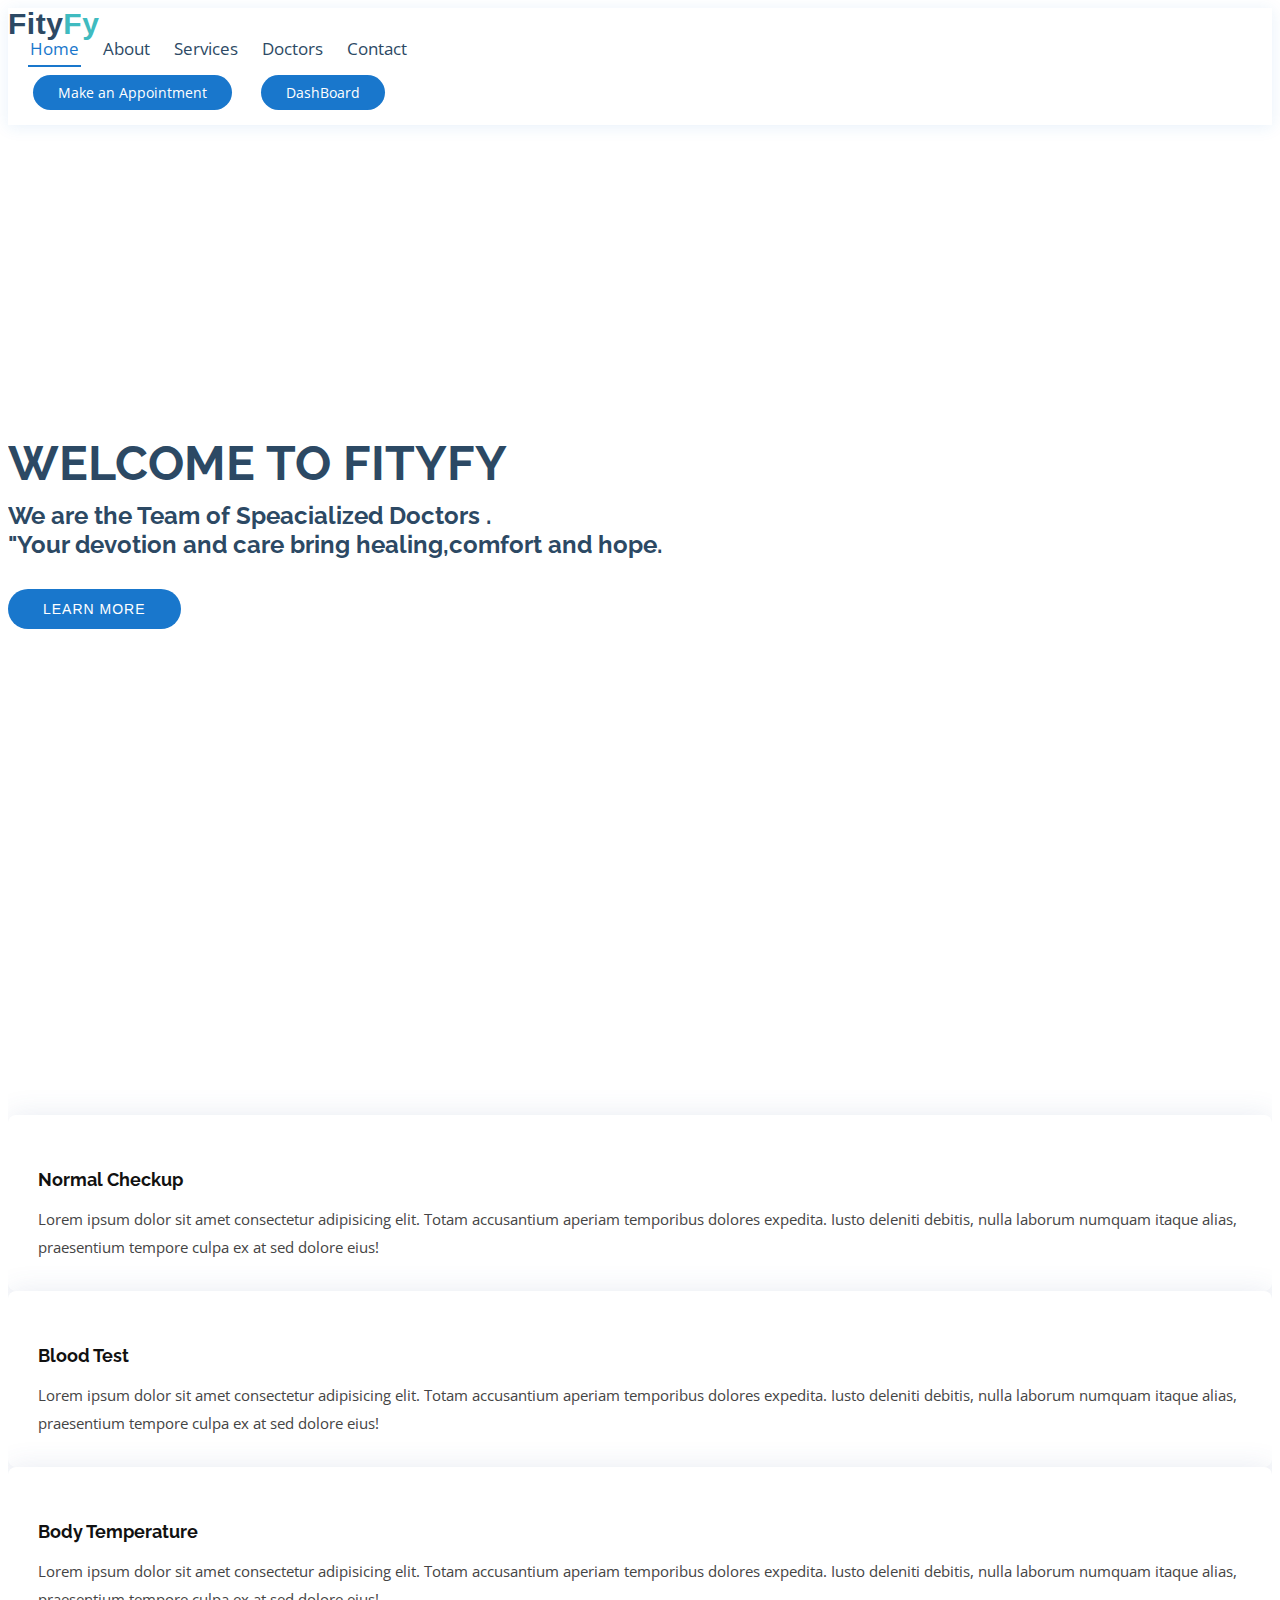
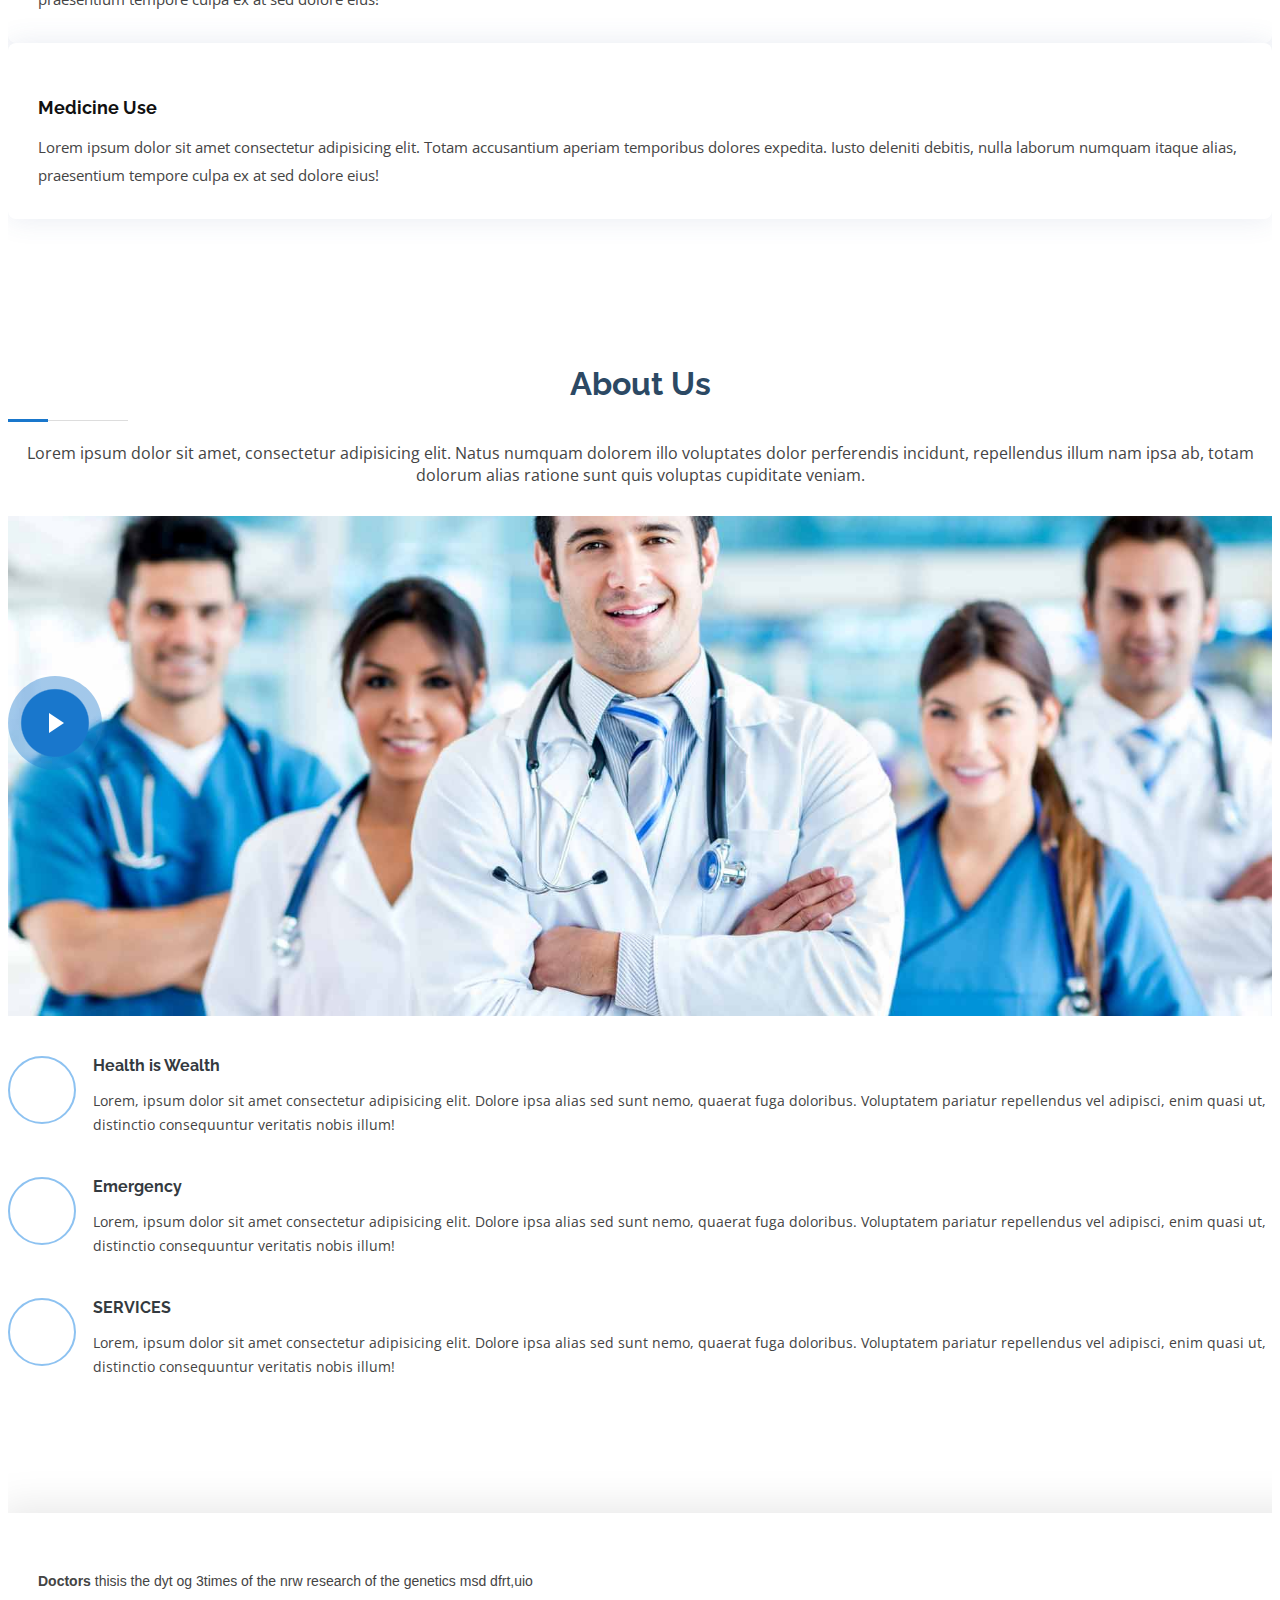
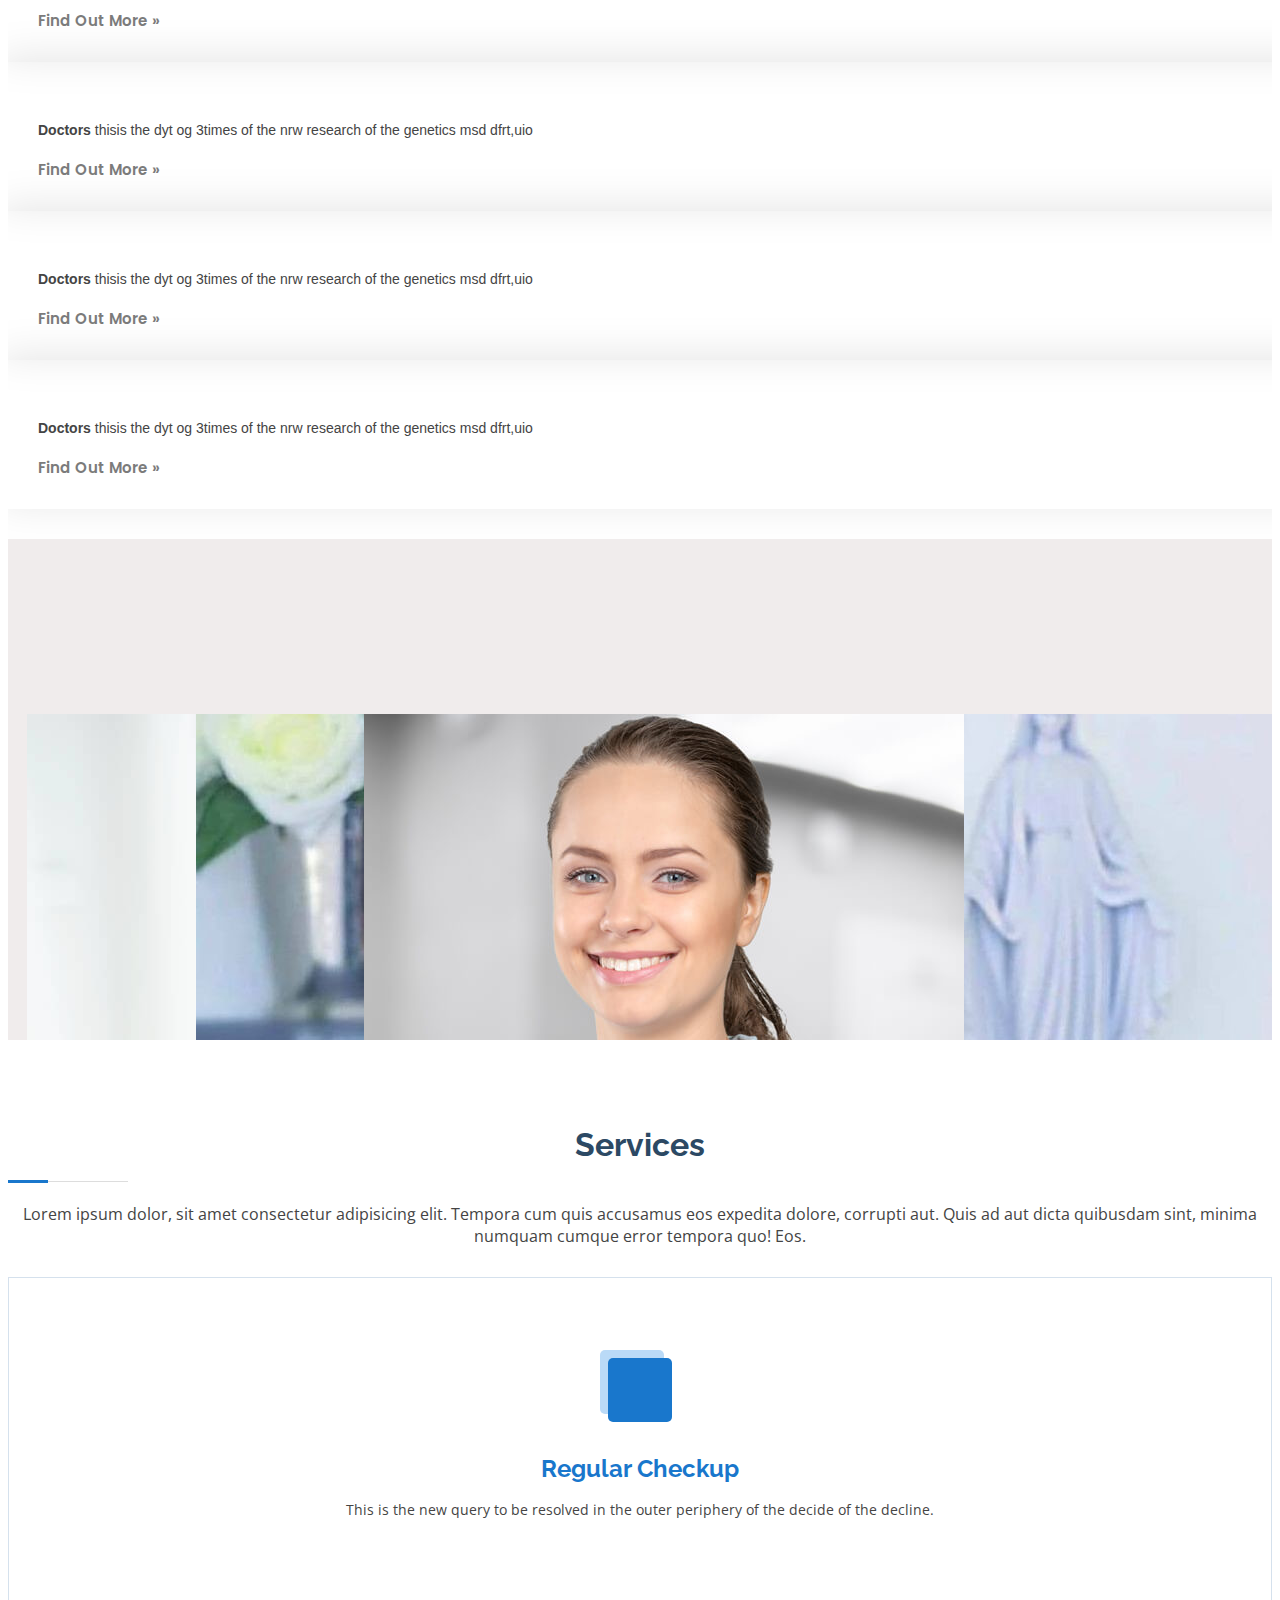
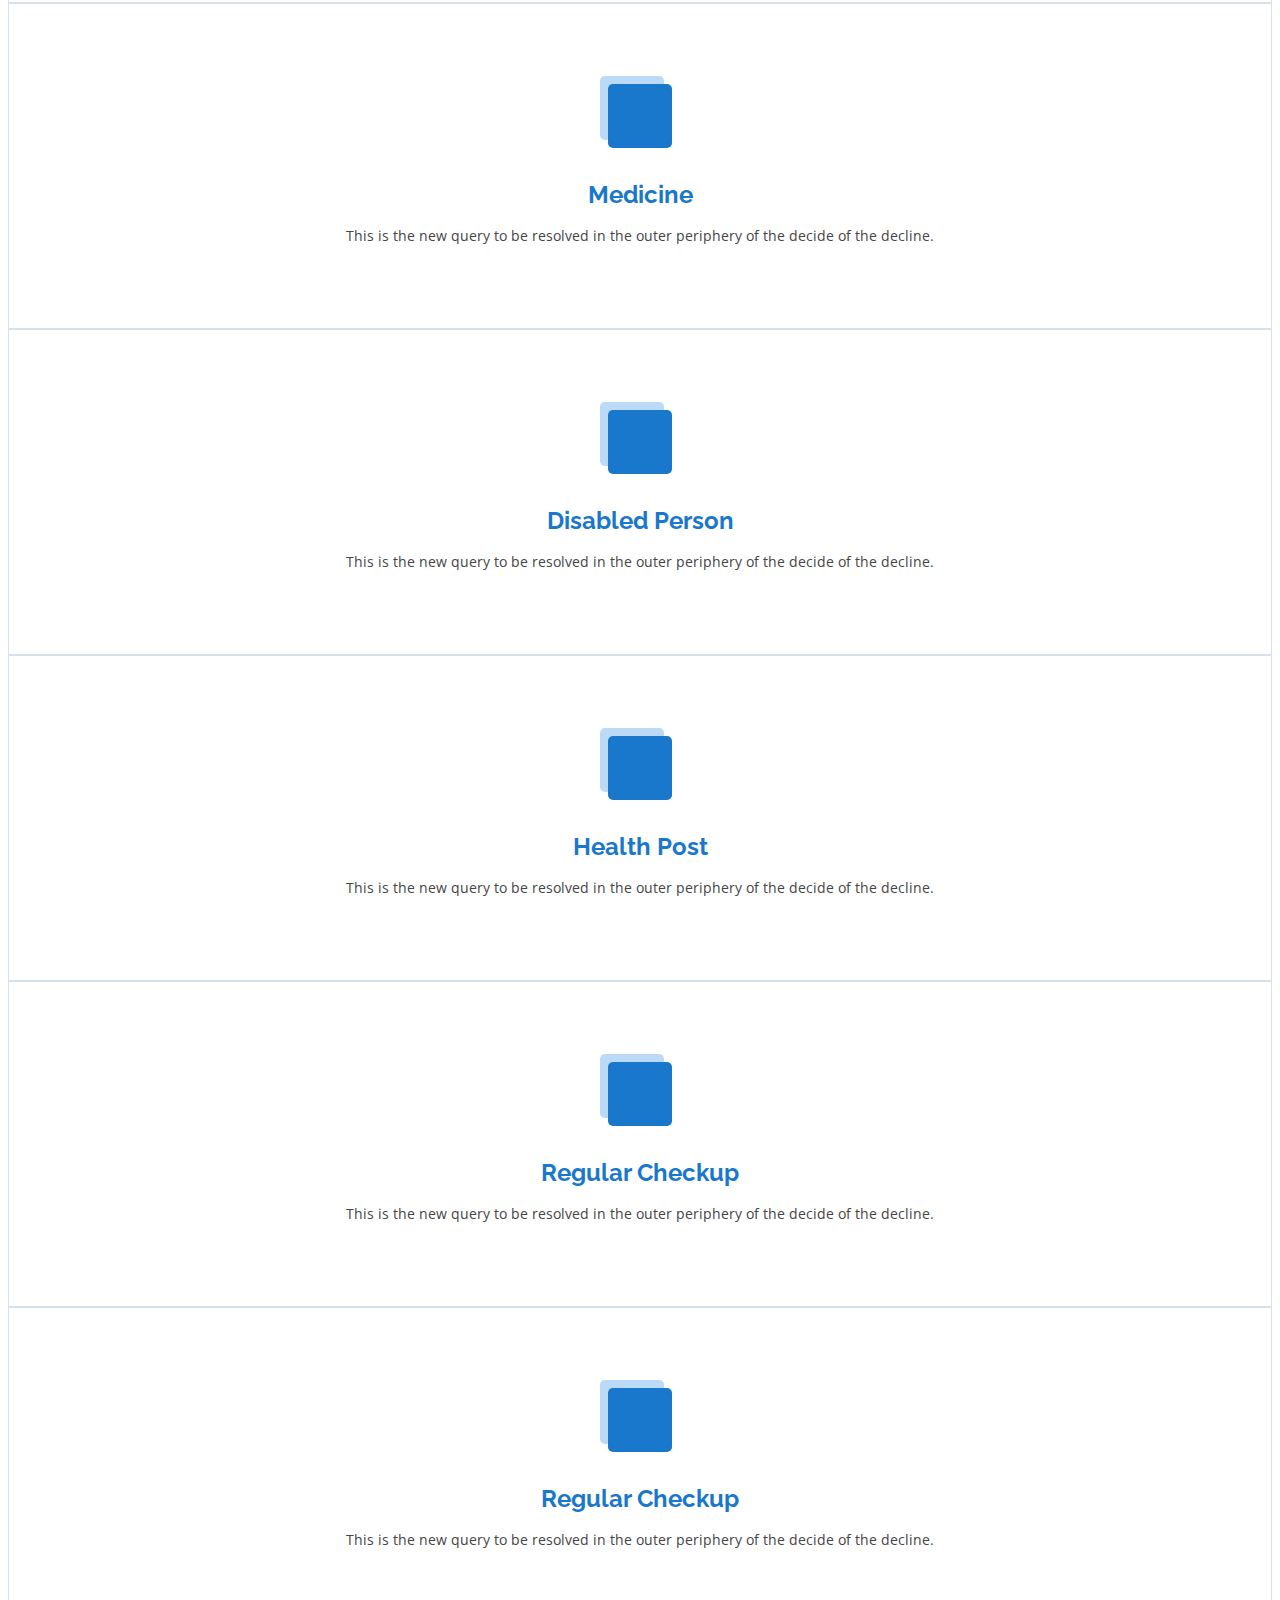
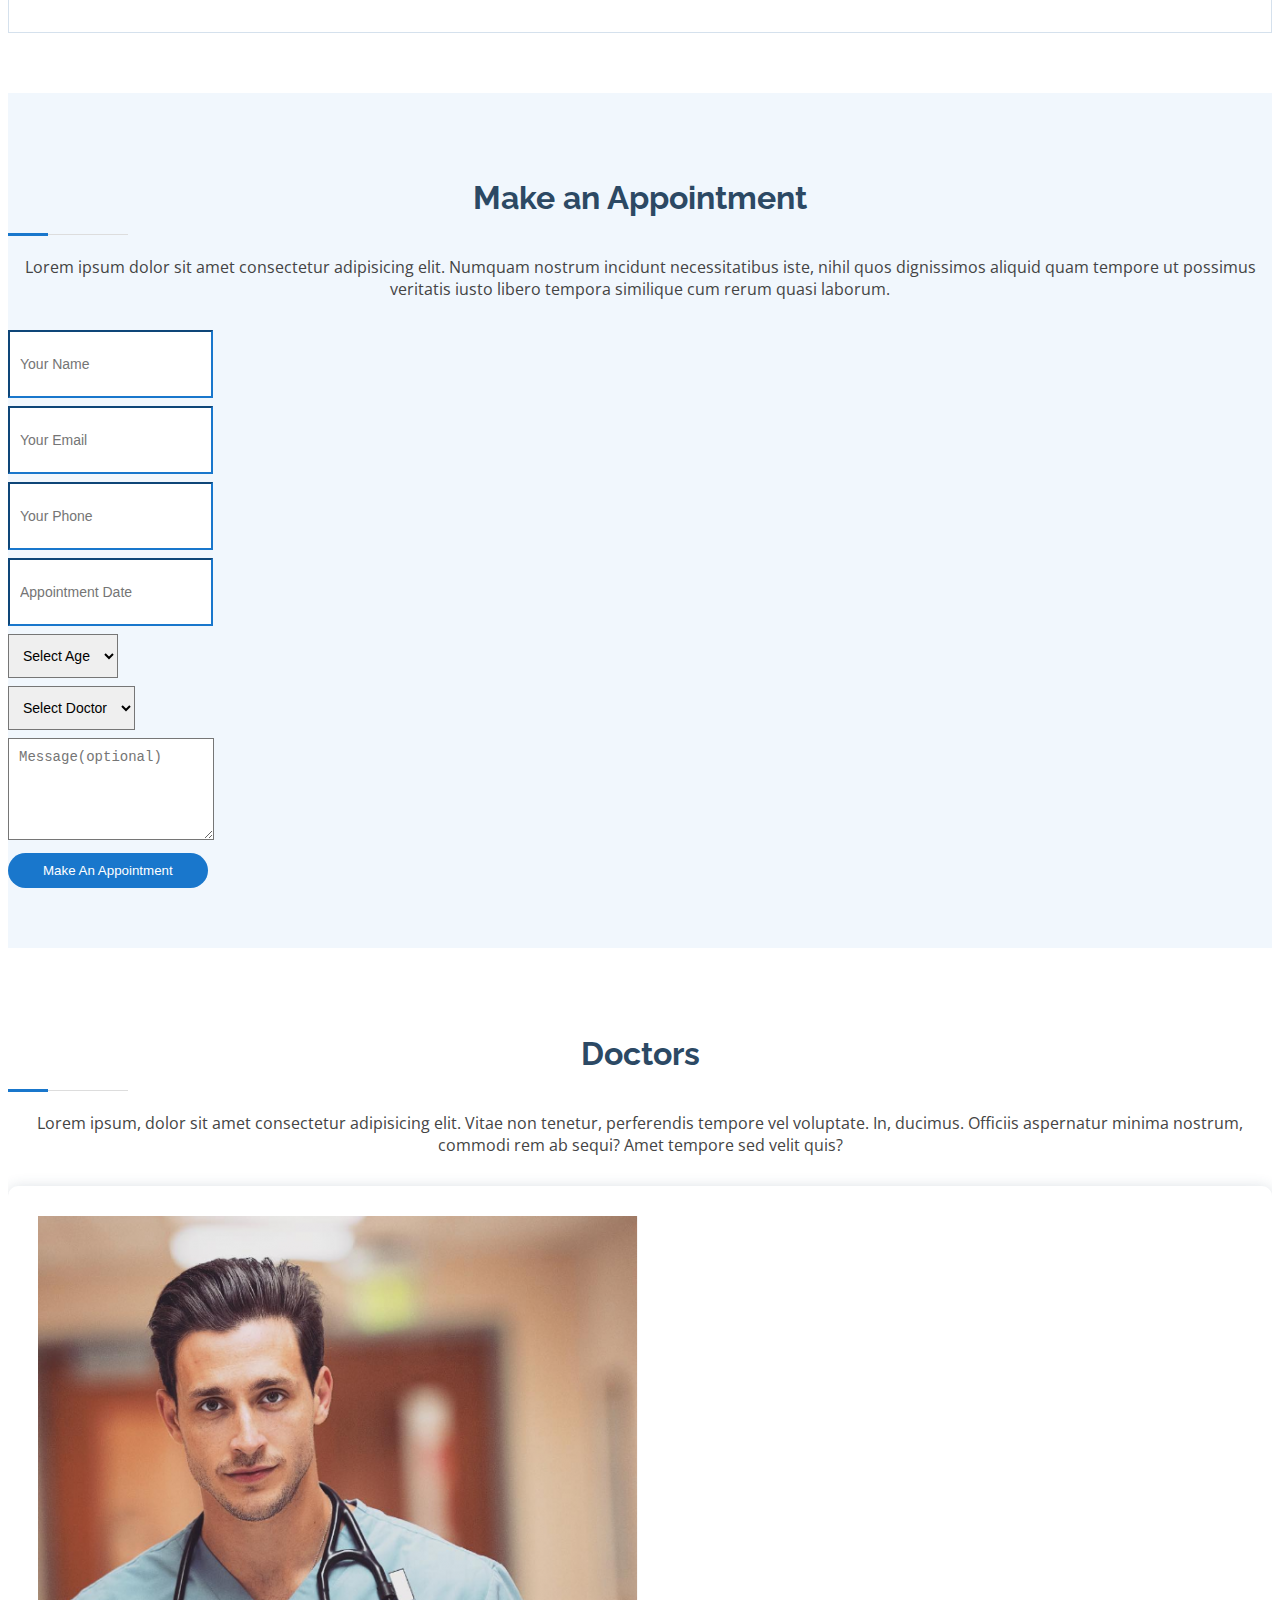
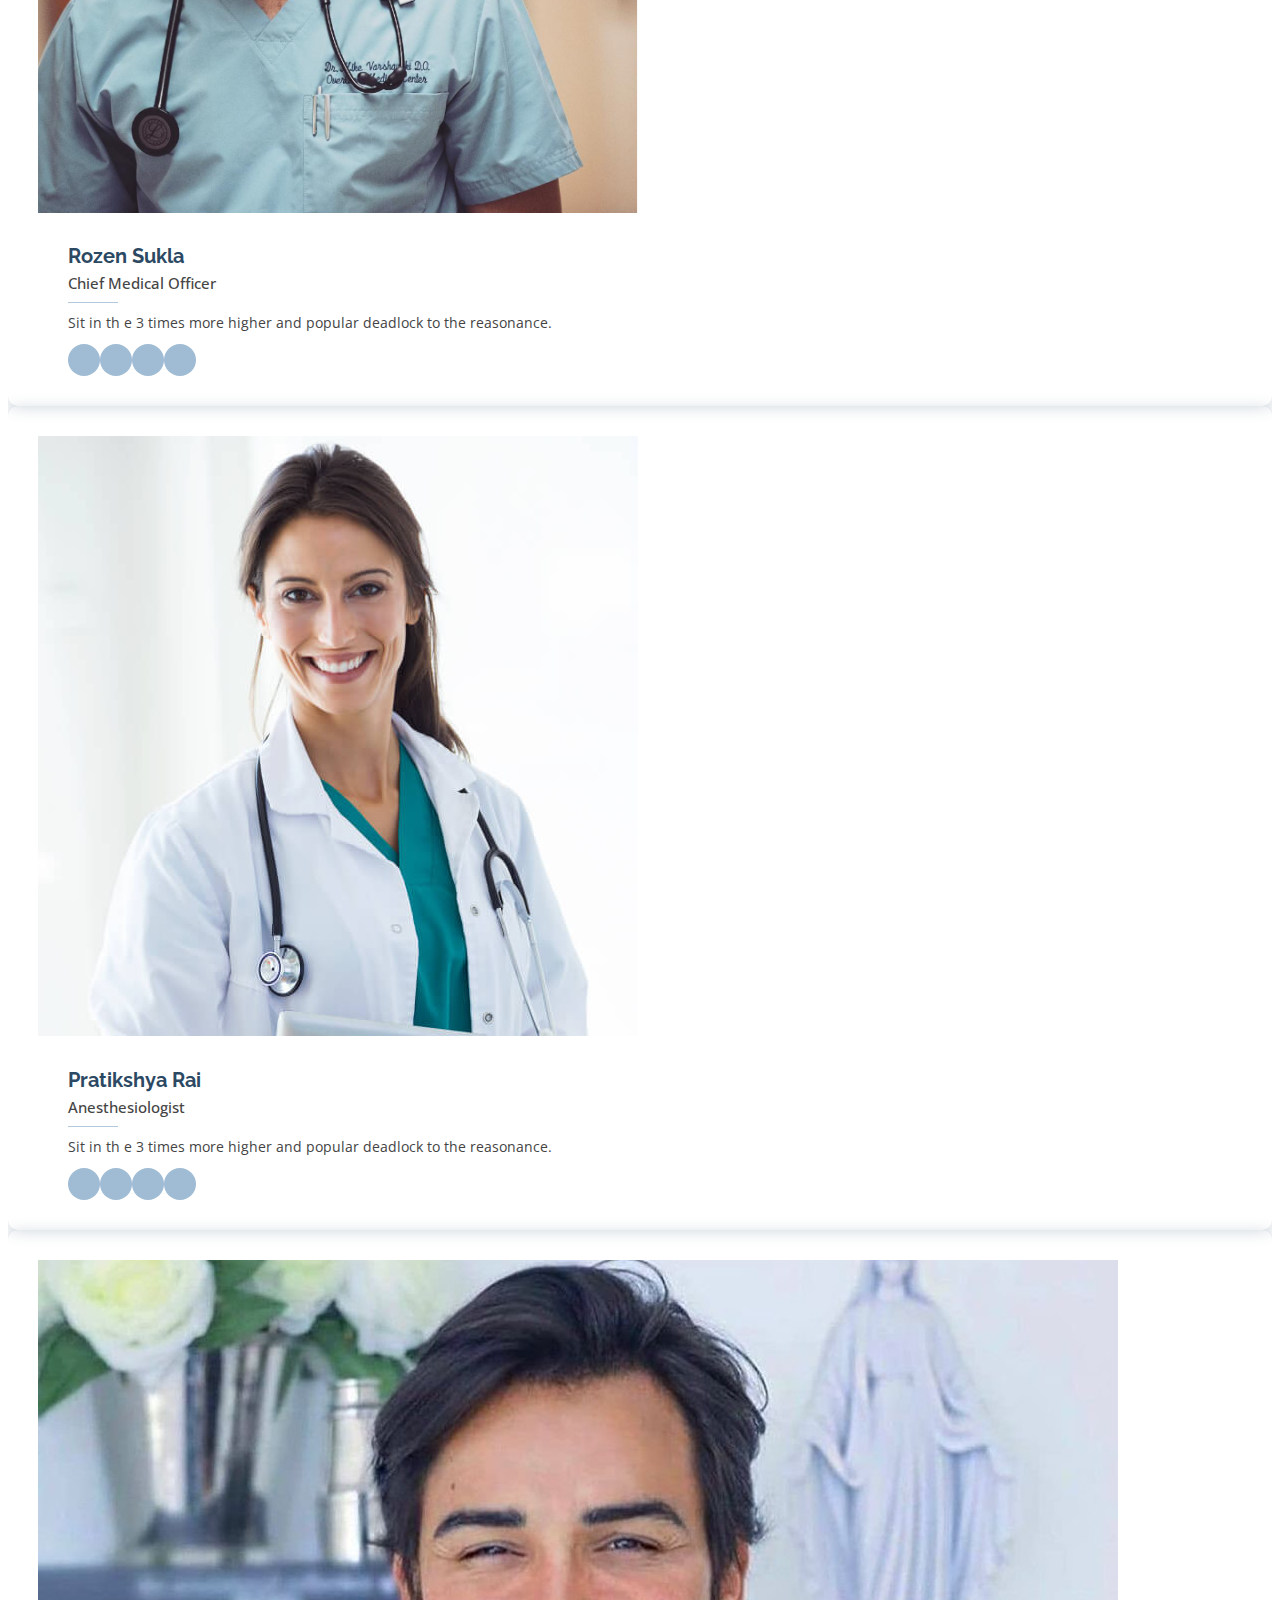
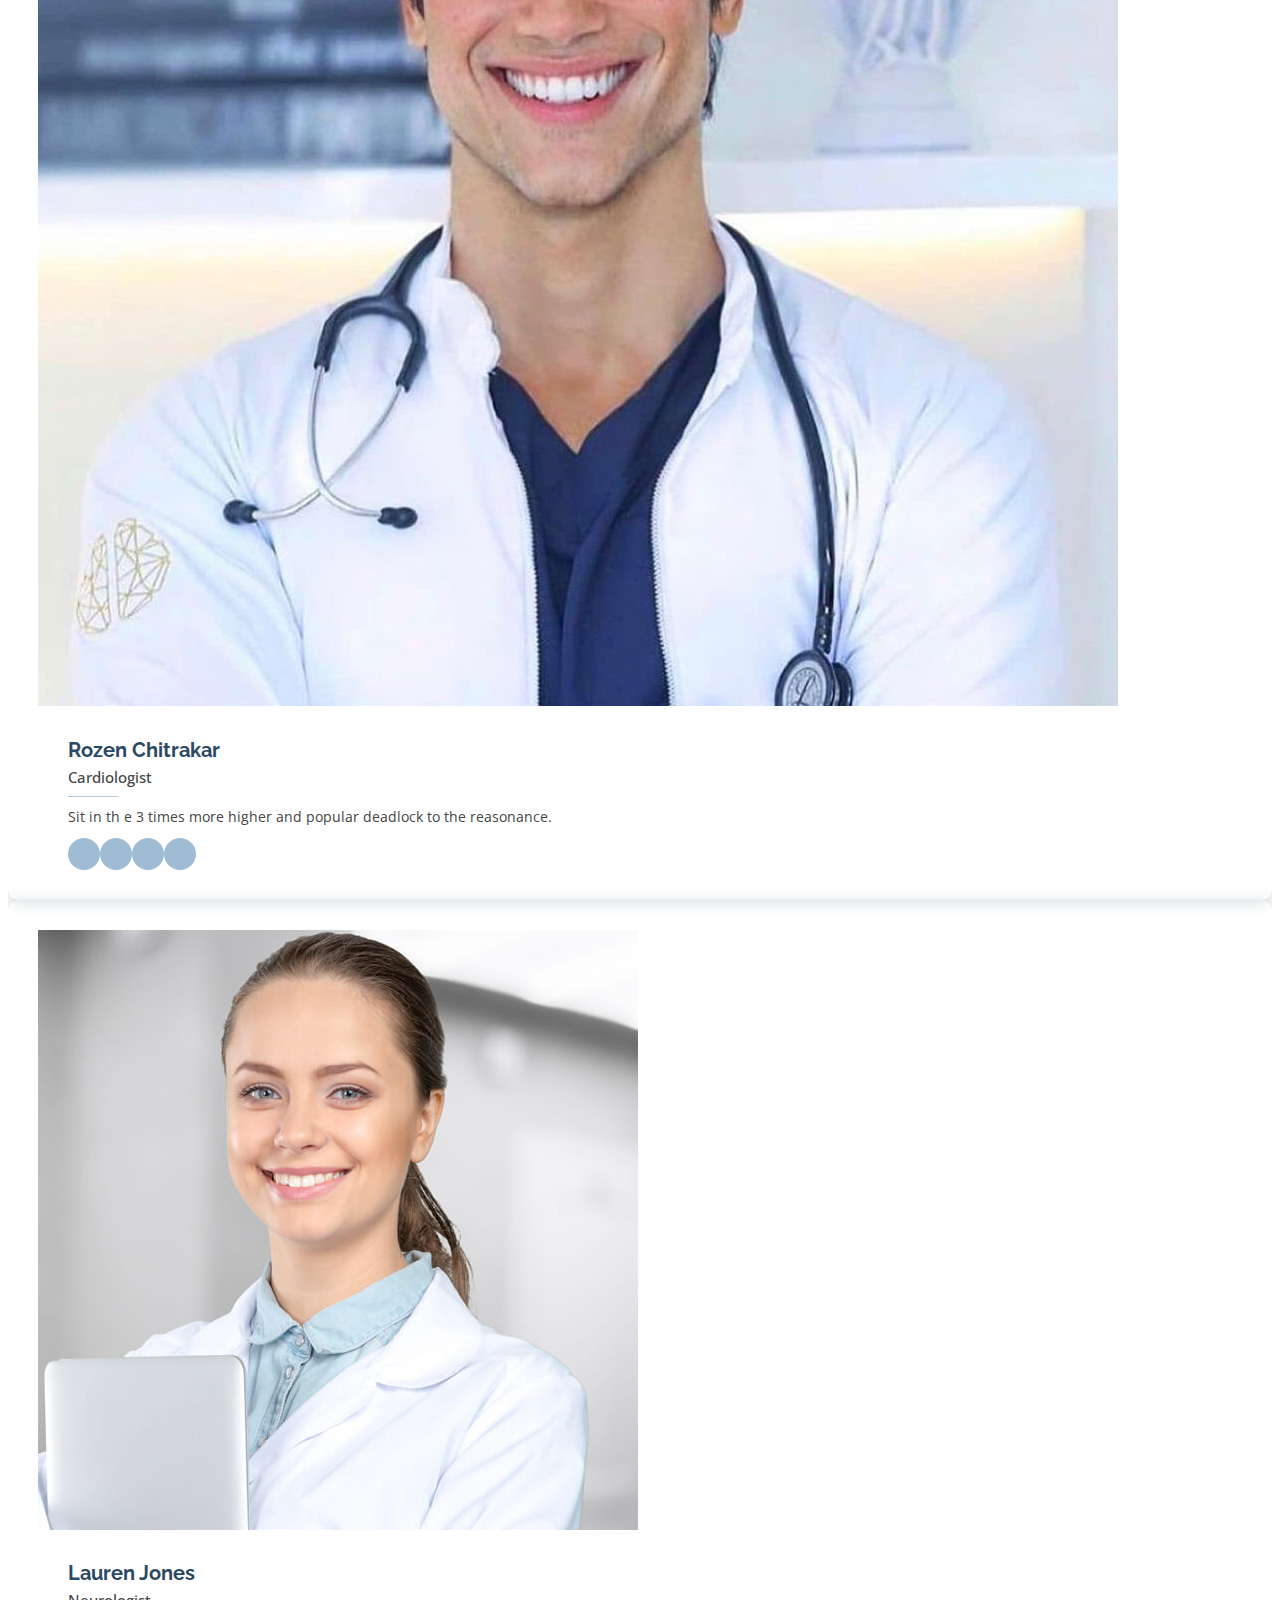
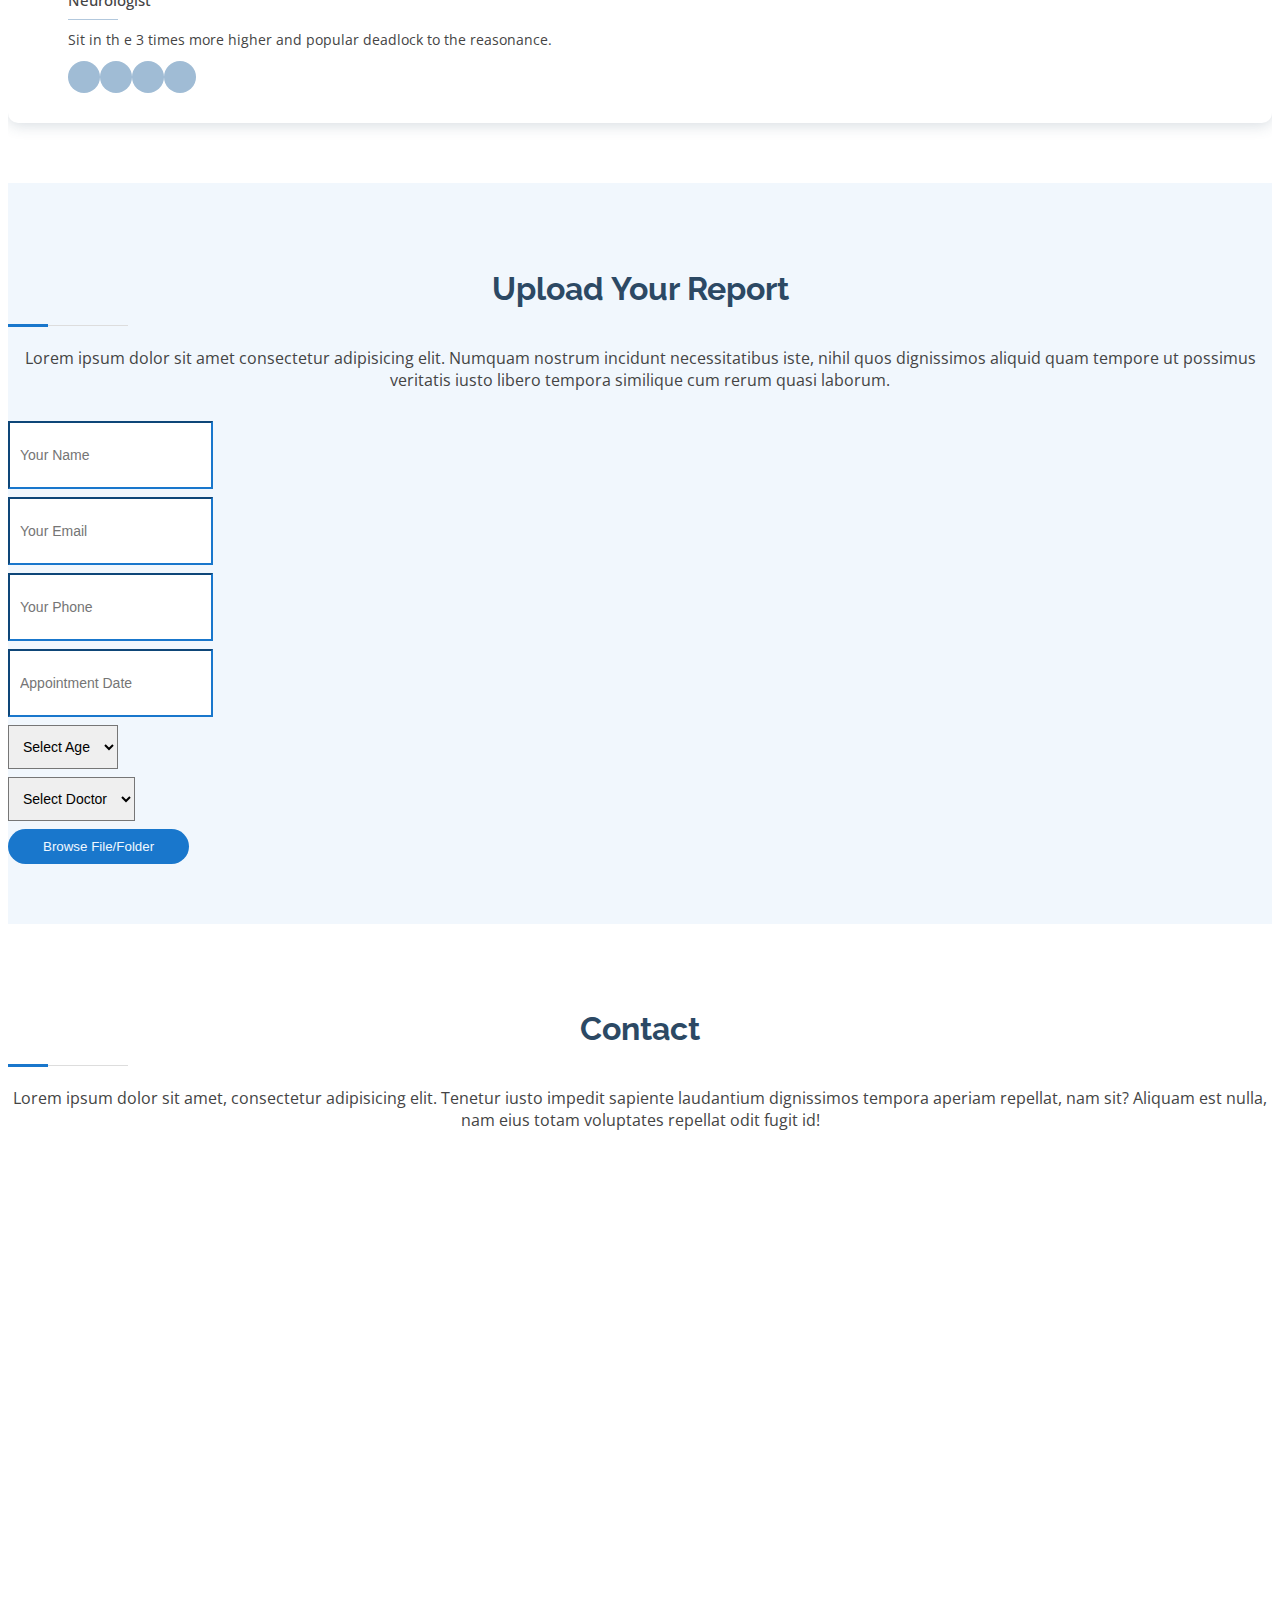
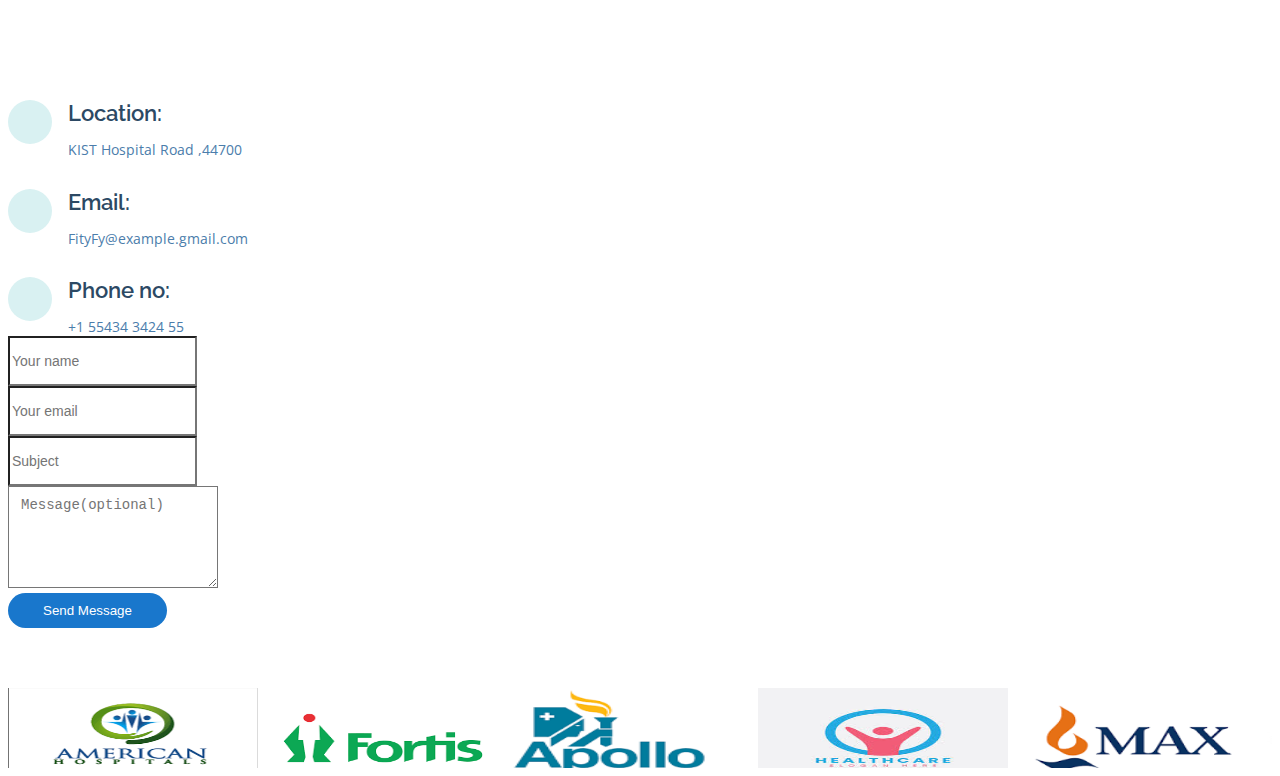
==== index.html @ c15790c5 "first commit" ====
<!DOCTYPE html>
<html lang="en">

<head>
    <meta charset="utf-8" />
    <meta content="width=device-width, initial-scale=1.0" name="viewport" />

    <title>FityFy- A Journey towards Fitness</title>

    <link href="https://cdn.jsdelivr.net/npm/bootstrap@5.3.0-alpha1/dist/css/bootstrap.min.css" rel="stylesheet" integrity="sha384-GLhlTQ8iRABdZLl6O3oVMWSktQOp6b7In1Zl3/Jr59b6EGGoI1aFkw7cmDA6j6gD" crossorigin="anonymous">

    <link href="https://cdn.jsdelivr.net/npm/bootstrap@5.2.3/dist/css/bootstrap.min.css" rel="stylesheet"
        integrity="sha384-rbsA2VBKQhggwzxH7pPCaAqO46MgnOM80zW1RWuH61DGLwZJEdK2Kadq2F9CUG65" crossorigin="anonymous" />

    <!-- Google Fonts -->
    <link
        href="https://fonts.googleapis.com/css?family=Open+Sans:300,300i,400,400i,600,600i,700,700i|Raleway:300,300i,400,400i,500,500i,600,600i,700,700i|Poppins:300,300i,400,400i,500,500i,600,600i,700,700i"
        rel="stylesheet" />

    <!-- Vendor CSS Files -->
    <link rel="stylesheet" href="https://cdnjs.cloudflare.com/ajax/libs/font-awesome/6.3.0/css/all.min.css"
        integrity="sha512-SzlrxWUlpfuzQ+pcUCosxcglQRNAq/DZjVsC0lE40xsADsfeQoEypE+enwcOiGjk/bSuGGKHEyjSoQ1zVisanQ=="
        crossorigin="anonymous" referrerpolicy="no-referrer" />

    <link href="vendor/animate.css/animate.min.css" rel="stylesheet" />
    <link href="vendor/bootstrap/css/bootstrap.min.css" rel="stylesheet" />
    <link href="vendor/bootstrap-icons/bootstrap-icons.css" rel="stylesheet" />
    <link href="vendor/boxicons/css/boxicons.min.css" rel="stylesheet" />
    <link href="vendor/fontawesome-free/css/all.min.css" rel="stylesheet" />
    <link href="vendor/glightbox/css/glightbox.min.css" rel="stylesheet" />
    <link href="vendor/remixicon/remixicon.css" rel="stylesheet" />
    <link href="vendor/swiper/swiper-bundle.min.css" rel="stylesheet" />

    <!-- Template Main CSS File -->
    <link href="css/style.css" rel="stylesheet" />
</head>

<body>
 

    <!-- header part -->

    <header id="header" class="fixed-top">
        <div class="container d-flex align-items-center">
            <h1 class="logo me-auto"><a href="index.html"> <Fity class="icon"><i class="fas fa-heartbeat"></i>Fity<span>Fy</span></a></h1>

            <nav id="navbar" class="navbar order-last order-lg-0">
                <ul>  
                    <li><a href="#home" class="nav-link scrollto active">Home</a></li>
                    <li><a href="#about" class="nav-link scrollto">About</a></li>
                    <li><a href="#services" class="nav-link scrollto">Services</a></li>
                    <li><a href="#doctor" class="nav-link scrollto">Doctors</a></li>
                    <li><a href="#contact" class="nav-link scrollto">Contact</a></li>
                </ul>

                <!-- <i class="bi bi-list mobile-nav-toggle"></i> -->
                <!-- <i class="fa-solid fa-bars"></i> -->
            </nav>

            <a href="#appointment" class="appointment-btn scrollto"><span class="d-none d-md-inline"> Make an </span>
                Appointment</a>
                
            <a href="https://delightful-centaur-1806a6.netlify.app/" class="appointment-btn scrollto"><sp class="d-none d-md-inline"> 
                DashBoard</a>
        </div>
    </header>

    <!-- end of header 
 
    
    -->



     

    <!---------------------------------------- home section -->

    <section id="home" class="d-flex align-items-center">
        <div class="container">


            <video  autoplay loop muted plays-inline  class="back-video">


                <source src="img/production ID_4121618 (1).mp4" type="video/mp4">
            </video> 
            <h1>Welcome to FityFy</h1>
            <h2>
                We are the Team of Speacialized Doctors .<br />"Your devotion and care
                bring healing,comfort and hope.
            </h2>
            <a href="#about" class="btn-get-started scrollto">Learn More</a>
        </div>
    </section>
    <!-- end of the home section -->







     

    <main id="main">
        <!-- featured section  -->

        <section id="featured-section" class="featured-services">
            <div class="container" data-aos="fade-up">

                <div class="row">
                    <div class="col md 6 col-lg-3 d-flex align-items-stretch mb-lg-0 reveal active">
                        <div class="icon-box" data-aos="fade-up" data-aos-delay="100">
                            <div class="icon"><i class="fas fa-heartbeat"></i></div>
                            <h4 class="title"><a href="">Normal Checkup</a></h4>
                            <p class="description">
                                Lorem ipsum dolor sit amet consectetur adipisicing elit. Totam
                                accusantium aperiam temporibus dolores expedita. Iusto
                                deleniti debitis, nulla laborum numquam itaque alias,
                                praesentium tempore culpa ex at sed dolore eius!
                            </p>
                        </div>
                    </div>





                    <div class="col md 6 col-lg-3 d-flex align-items-stretch mb-lg-0 reveal active">
                        <div class="icon-box" data-aos="fade-up" data-aos-delay="100">
                            <div class="icon"><i class="fas fa-dna"></i></div>
                            <h4 class="title"><a href="">Blood Test</a></h4>
                            <p class="description">
                                Lorem ipsum dolor sit amet consectetur adipisicing elit. Totam
                                accusantium aperiam temporibus dolores expedita. Iusto
                                deleniti debitis, nulla laborum numquam itaque alias,
                                praesentium tempore culpa ex at sed dolore eius!
                            </p>
                        </div>
                    </div>



                    <div class="col md 6 col-lg-3 d-flex align-items-stretch mb-lg-0 reveal active">
                        <div class="icon-box" data-aos="fade-up" data-aos-delay="100">
                            <div class="icon"><i class="fas fa-temperature-high"></i></div>
                            <h4 class="title"><a href="">Body Temperature</a></h4>
                            <p class="description">
                                Lorem ipsum dolor sit amet consectetur adipisicing elit. Totam
                                accusantium aperiam temporibus dolores expedita. Iusto
                                deleniti debitis, nulla laborum numquam itaque alias,
                                praesentium tempore culpa ex at sed dolore eius!
                            </p>
                        </div>
                    </div>



                    <div class="col md 6 col-lg-3 d-flex align-items-stretch mb-lg-0 reveal active">
                        <div class="icon-box" data-aos="fade-up" data-aos-delay="100">
                            <div class="icon"><i class="fas fa-hand-holding-medical"></i></div>
                            <h4 class="title"><a href="">Medicine Use</a></h4>
                            <p class="description">
                                Lorem ipsum dolor sit amet consectetur adipisicing elit. Totam
                                accusantium aperiam temporibus dolores expedita. Iusto
                                deleniti debitis, nulla laborum numquam itaque alias,
                                praesentium tempore culpa ex at sed dolore eius!
                            </p>
                        </div>
                    </div>

                </div>
        </section>

        <!-- about section -->



        <section id="about" class="about reveal active">
            <div class="container" data-aos="fade-up">
                <div class="section-title">
                    <h2>About Us</h2>
                    <p>Lorem ipsum dolor sit amet, consectetur adipisicing elit. Natus numquam dolorem illo voluptates
                        dolor perferendis incidunt, repellendus illum nam ipsa ab, totam dolorum alias ratione sunt quis
                        voluptas cupiditate veniam.</p>

                </div>

                <div class="row">
                    <div class="col-xl-5 col-lg-6 video-box d-flex justify-content-center align-items-stretch position-relative"><a href="" class="glightbox play-btn mb-4"></a> </div>

                    <div class="col-xl-7 col-lg-6 icon-box d-flex  flex-column justify-content-center align-items-stretch py-4 px-lg-5">
                        <div class="icon-box">

                            <div class="icon"><i class="bx bx-heart"></i></div>
                            <h4 class="title"> <a href="">Health is Wealth</a></h4>
                            <p class="description"> Lorem, ipsum dolor sit amet consectetur adipisicing elit. Dolore
                                ipsa alias sed sunt nemo, quaerat fuga doloribus. Voluptatem pariatur repellendus vel
                                adipisci, enim quasi ut, distinctio consequuntur veritatis nobis illum!</p>
                        </div>

                        <div class="icon-box">

                            <div class="icon"><i class="fa-regular fa-light-emergency-on"></i></div>
                            <h4 class="title"> <a href="">Emergency</a></h4>
                            <p class="description"> Lorem, ipsum dolor sit amet consectetur adipisicing elit. Dolore
                                ipsa alias sed sunt nemo, quaerat fuga doloribus. Voluptatem pariatur repellendus vel
                                adipisci, enim quasi ut, distinctio consequuntur veritatis nobis illum!</p>
                        </div>

                        <div class="icon-box">

                            <div class="icon"><i class="bx bx-help-circle"></i></div>
                            <h4 class="title"> <a href="">SERVICES</a></h4>
                            <p class="description"> Lorem, ipsum dolor sit amet consectetur adipisicing elit. Dolore
                                ipsa alias sed sunt nemo, quaerat fuga doloribus. Voluptatem pariatur repellendus vel
                                adipisci, enim quasi ut, distinctio consequuntur veritatis nobis illum!</p>
                        </div>



                    </div>
                </div>

            </div>


        </section>




   <!-- count section -->
        <section id="counts" class="counts">

            <div class="container"  data-aos="fade-up">

                <div class="row no-gutters">
                    <div class="col-lg-3 col-md-6 d-md-flex align-items-md-stretch">

                        <div class="count-box">

                            <i class="fas fa-user-md"></i>
                            <span data-purecounter-start="0" data-purecounter-end="95" data-purecounter-duration="1" class="purecounter"></span>
                            <p><strong>Doctors</strong> thisis the dyt og 3times of the nrw research of the genetics msd dfrt,uio</p>
                            <a href="#">Find Out More  &raquo;</a>
                        </div>

                    </div>


                    <div class="col-lg-3 col-md-6 d-md-flex align-items-md-stretch">

                        <div class="count-box">

                            <i class="fas fa-hospital"></i>
                            <span data-purecounter-start="0" data-purecounter-end="55" data-purecounter-duration="1" class="purecounter"></span>
                            <p><strong>Doctors</strong> thisis the dyt og 3times of the nrw research of the genetics msd dfrt,uio</p>
                            <a href="#">Find Out More &raquo;</a>
                        </div>

                    </div>


                    
                    <div class="col-lg-3 col-md-6 d-md-flex align-items-md-stretch">

                        <div class="count-box">

                            <i class="fas fa-flask"></i>
                            <span data-purecounter-start="0" data-purecounter-end="45" data-purecounter-duration="1" class="purecounter"></span>
                            <p><strong>Doctors</strong> thisis the dyt og 3times of the nrw research of the genetics msd dfrt,uio</p>
                            <a href="#">Find Out More &raquo;</a>
                        </div>

                    </div>



                            
                    <div class="col-lg-3 col-md-6 d-md-flex align-items-md-stretch">

                        <div class="count-box">

                            <i class="fas fa-award"></i>
                            <span data-purecounter-start="0" data-purecounter-end="95" data-purecounter-duration="1" class="purecounter"></span>
                            <p><strong>Doctors</strong> thisis the dyt og 3times of the nrw research of the genetics msd dfrt,uio</p>
                            <a href="#">Find Out More &raquo;</a>
                        </div>

                    </div>


                </div>

            </div>


        </section>

        <!-- <div class="wrapper">
            <div class="container">

                <i class="fa-solid fa-hospital"></i>
                <span class="num" data-val="400">000</span>
                <span class="text"></span>
            </div>




        </div> -->

        

         


        <!-- post section -->



        <section id="posts" class="posts py">
            <div class="container">


                <div class="section-head">

                    <!-- <h2>Latest-post</h2> -->

                </div>
                 <div class="posts-inner grid">
                    <article class="post-item bg-white">
                        <div class="img">
                            <img src="img/doctors/2.jpg" alt="">


                        </div>
                        <div class="content">

                            <h4>Inspiring stories of a person and faimly cebtered care during the global pendenmic and the issue of the  arising and supreme dynamic.</h4>
                            <p class="text text-sm">Lorem ipsum dolor sit amet, consectetur adipisicing elit. Perferendis ipsa officia alias asperiores dolores ut repellat, libero vel placeat eligendi ad nulla quisquam? Quasi dolorum porro non repellat mollitia temporibus.</p>
                            <p class="text text-sm">Lorem, ipsum dolor sit amet consectetur adipisicing elit. Ipsam facere dolor voluptas fugiat. Ut dolores, ipsam accusantium saepe nam tempore maiores, dignissimos, corrupti delectus voluptate officia error culpa reiciendis laboriosam!</p>

                            <p>Lorem ipsum dolor sit amet consectetur adipisicing elit. At molestiae exercitationem repudiandae voluptas. Est reprehenderit minus quasi saepe quibusdam aliquid harum, accusamus commodi quod nulla deleniti asperiores, aliquam qui fugiat.
                            </p>

                            <div class="info flex">
                                <small class="text text-sm"><i class="fas fa-clock"></i>October 27,2021 </small>
                                <small class="text text-sm"><i class="fas fa-comment"></i>5 comments</small>


                            </div>
                        </div>



                    </article>


                    <article class="post-item bg-white">
                        <div class="img">
                            <img src="img/doctors/3.jpg" alt="">


                        </div>
                        <div class="content">

                            <h4>Inspiring stories of a person and faimly cebtered care during the global pendenmic and the issue of the  arising and supreme dynamic.</h4>
                            <p class="text text-sm">Lorem ipsum dolor sit amet, consectetur adipisicing elit. Perferendis ipsa officia alias asperiores dolores ut repellat, libero vel placeat eligendi ad nulla quisquam? Quasi dolorum porro non repellat mollitia temporibus.</p>
                            <p class="text text-sm">Lorem, ipsum dolor sit amet consectetur adipisicing elit. Ipsam facere dolor voluptas fugiat. Ut dolores, ipsam accusantium saepe nam tempore maiores, dignissimos, corrupti delectus voluptate officia error culpa reiciendis laboriosam!</p>

                            <p>Lorem ipsum dolor sit amet consectetur adipisicing elit. At molestiae exercitationem repudiandae voluptas. Est reprehenderit minus quasi saepe quibusdam aliquid harum, accusamus commodi quod nulla deleniti asperiores, aliquam qui fugiat.
                            </p>

                            <div class="info flex">
                                <small class="text text-sm"><i class="fas fa-clock"></i>October 27,2021 </small>
                                <small class="text text-sm"><i class="fas fa-comment"></i>5 comments</small>


                            </div>
                        </div>



                    </article>


                    <article class="post-item bg-white">
                        <div class="img">
                            <img src="img/doctors/4.jpg" alt="">


                        </div>
                        <div class="content">

                            <h4>Inspiring stories of a person and faimly cebtered care during the global pendenmic and the issue of the  arising and supreme dynamic.</h4>
                            <p class="text text-sm">Lorem ipsum dolor sit amet, consectetur adipisicing elit. Perferendis ipsa officia alias asperiores dolores ut repellat, libero vel placeat eligendi ad nulla quisquam? Quasi dolorum porro non repellat mollitia temporibus.</p>
                            <p class="text text-sm">Lorem, ipsum dolor sit amet consectetur adipisicing elit. Ipsam facere dolor voluptas fugiat. Ut dolores, ipsam accusantium saepe nam tempore maiores, dignissimos, corrupti delectus voluptate officia error culpa reiciendis laboriosam!</p>

                            <p>Lorem ipsum dolor sit amet consectetur adipisicing elit. At molestiae exercitationem repudiandae voluptas. Est reprehenderit minus quasi saepe quibusdam aliquid harum, accusamus commodi quod nulla deleniti asperiores, aliquam qui fugiat.
                            </p>

                            <div class="info flex">
                                <small class="text text-sm"><i class="fas fa-clock"></i>October 27,2021 </small>
                                <small class="text text-sm"><i class="fas fa-comment"></i>5 comments</small>


                            </div>
                        </div>



                    </article>



                     




                 
                    
                </div>
            </div>







        </section>

 
        <!--  Services ?section  -->
        <section id="services" class="services">
            <div class="container">



                <div class="section-title">
                    <h2>Services</h2>
                    <p>Lorem ipsum dolor, sit amet consectetur adipisicing elit. Tempora cum quis accusamus eos expedita dolore, corrupti aut. Quis ad aut dicta quibusdam sint, minima numquam cumque error tempora quo! Eos.</p>

                </div>

                <div class="row">
                    <div class="col-lg-4 col-md-6 d-flex align-items-stretch">
                        <div class="icon-box">
                            <div class="icon">
                                <i class="fas fa-heartbeat"></i> </div>
                                <h4><a href="">Regular Checkup</a></h4>
                                <p>This is the new query to be resolved in the outer periphery of the decide of the decline.</p>

                            </div>

                    </div>


                    <div class="col-lg-4 col-md-6 d-flex align-items-stretch mt-4 mt-md-0">


                        <div class="icon-box">
                            <div class="icon">
                                <i class="fas fa-pills"></i> </div>
                                <h4><a href="">Medicine</a></h4>
                                <p>This is the new query to be resolved in the outer periphery of the decide of the decline.</p>

                            </div>

                    </div>




                    <div class="col-lg-4 col-md-6 d-flex align-items-stretch mt-4">


                        <div class="icon-box">
                            <div class="icon">
                                <i class="fas fa-wheelchair"></i> </div>
                                <h4><a href="">Disabled Person</a></h4>
                                <p>This is the new query to be resolved in the outer periphery of the decide of the decline.</p>

                            </div>

                    </div>
                    <div class="col-lg-4 col-md-6 d-flex align-items-stretch">


                        <div class="icon-box">
                            <div class="icon">
                                <i class="fa-solid fa-notes-medical"></i> </div>
                                <h4><a href="">Health Post</a></h4>
                                <p>This is the new query to be resolved in the outer periphery of the decide of the decline.</p>

                            </div>

                    </div>


                    <div class="col-lg-4 col-md-6 d-flex align-items-stretch">


                        <div class="icon-box">
                            <div class="icon">
                                <i class="fa-solid fa-heart-pulse"></i></div>
                                <h4><a href="">Regular Checkup</a></h4>
                                <p>This is the new query to be resolved in the outer periphery of the decide of the decline.</p>

                            </div>

                    </div>
                    <div class="col-lg-4 col-md-6 d-flex align-items-stretch mt-4">


                        <div class="icon-box">
                            <div class="icon">
                                <i class="fas fa-heartbeat"></i> </div>
                                <h4><a href="">Regular Checkup</a></h4>
                                <p>This is the new query to be resolved in the outer periphery of the decide of the decline.</p>

                            </div>
                    </div>



                </div>
            </div>

        </section>
   


        <!-- appointment -->


        <section id="appointment" class="appointment section-bg">
            <div class="container">



                <div class="section-title">
                    <h2>Make an Appointment</h2>
                    <p>Lorem ipsum dolor sit amet consectetur adipisicing elit. Numquam nostrum incidunt necessitatibus iste, nihil quos dignissimos aliquid quam tempore ut possimus veritatis iusto libero tempora similique cum rerum quasi laborum.
                    </p>
                </div>


                <form accept="" role="form" class="php-email-form">

                    <div class="row">
                        <div class="col-md-4 form-group">
                            <input type="text" name="name" class="form-control" id="name" placeholder="Your Name">
                        </div>
                            <div class="col-md-4 form-group mt-3 mt-md-0">
                                <input type="email" class="form-control" name="email" id="email" placeholder="Your Email">
                            </div>

                            <div class="col-md-4 form-group mt-3 mt-md-0">
                                <input type="tel" class="form-control" name="phone" id="phone" placeholder="Your Phone">
                            </div>
                        
                    </div>
                    

                    <div class="row">
                        <div class="col-md-4 form-group mt-3">
                            <input type="datetime" name="date" class="form-control datepicker" id="date" placeholder="Appointment Date">
                        </div>

                        <div class="col-md-4 form-group mt-3">
                            <select name="age" id="age" class="form-select">
                                <option value="">Select Age</option>
                                <option value="age 1">Below 18</option>
                                <option value="age 2">18-40</option>
                                <option value="age 3">40 above</option>
                              

                            </select>


                            </div> 


                            <div class="col-md-4 form-group mt-3">
                                <select name="doctor" id="doctor" class="form-select">
                                    <option value="">Select Doctor</option>
                                    <option value="Doctor 1">Doctor 1</option>
                                    <option value="Doctor 2">Doctor 2</option>
                                    <option value="Doctor 3">Doctor 3</option>
                                  
    
                                </select>
    
    
                                </div> 

                    
                    </div>

                    <div class="form-group mt-3">
                        <textarea name="message"  rows="5" class="form-control" placeholder="Message(optional)"></textarea>

                    </div>

                    <div class="text-center">
                        <button type="submit">  Make An Appointment </button>


                    </div>
                </form>
            </div>
        
            



        </section>



        <section  id="doctors" class="doctors">
            <div class="container">


                <div class="section-title">


                    <h2>Doctors</h2>
                    <p>Lorem ipsum, dolor sit amet consectetur adipisicing elit. Vitae non tenetur, perferendis tempore vel voluptate. In, ducimus. Officiis aspernatur minima nostrum, commodi rem ab sequi? Amet tempore sed velit quis?</p>
                </div>


                <div class="row">
                  <div class="col-lg-6">
                    <div class="member d-flex align-items-start">
                        <div><img src="img/doctors/1.png" alt="" class="img-fluid"></div>
                        <div class="member-info">
                            <h4>Rozen Sukla</h4>
                            <span>Chief Medical Officer</span>
                            <p>Sit in th e 3 times more higher and popular deadlock to the reasonance.</p>
                            <div class="social">
                                <a href=""><i class="ri-twitter-fill"></i></a>
                                <a href=""><i class="ri-facebook-fill"></i></a>
                                <a href=""><i class="ri-instagram-fill"></i></a>
                                <a href=""><i class="ri-linkedin-fill"></i></a>

                            </div>
                        </div>



                    </div>
                  </div>


                  <div class="col-lg-6">
                    <div class="member d-flex align-items-start">
                        <div><img src="img/doctors/2.jpg" alt="" class="img-fluid"></div>
                        <div class="member-info">
                            <h4>Pratikshya Rai</h4>
                            <span>Anesthesiologist</span>
                            <p>Sit in th e 3 times more higher and popular deadlock to the reasonance.</p>
                            <div class="social">
                                <a href=""><i class="ri-twitter-fill"></i></a>
                                <a href=""><i class="ri-facebook-fill"></i></a>
                                <a href=""><i class="ri-instagram-fill"></i></a>
                                <a href=""><i class="ri-linkedin-fill"></i></a>

                            </div>
                        </div>



                    </div>
                  </div>



                  <div class="col-lg-6">
                    <div class="member d-flex align-items-start">
                        <div><img src="img/doctors/3.jpg" alt="" class="img-fluid"></div>
                        <div class="member-info">
                            <h4>Rozen Chitrakar</h4>
                            <span>Cardiologist</span>
                            <p>Sit in th e 3 times more higher and popular deadlock to the reasonance.</p>
                            <div class="social">
                                <a href=""><i class="ri-twitter-fill"></i></a>
                                <a href=""><i class="ri-facebook-fill"></i></a>
                                <a href=""><i class="ri-instagram-fill"></i></a>
                                <a href=""><i class="ri-linkedin-fill"></i></a>

                            </div>
                        </div>



                    </div>
                  </div>

                  <div class="col-lg-6 mt-4">
                    <div class="member d-flex align-items-start">
                        <div><img src="img/doctors/4.jpg" alt="" class="img-fluid"></div>
                        <div class="member-info">
                            <h4>Lauren Jones</h4>
                            <span>Neurologist</span>
                            <p>Sit in th e 3 times more higher and popular deadlock to the reasonance.</p>
                            <div class="social">
                                <a href=""><i class="ri-twitter-fill"></i></a>
                                <a href=""><i class="ri-facebook-fill"></i></a>
                                <a href=""><i class="ri-instagram-fill"></i></a>
                                <a href=""><i class="ri-linkedin-fill"></i></a>

                            </div>
                        </div>



                    </div>
                  </div>





                </div>
            </div>






        </section>   





        <section id="appointment" class="appointment section-bg">
            <div class="container">



                <div class="section-title">
                    <h2>Upload Your Report</h2>
                    <p>Lorem ipsum dolor sit amet consectetur adipisicing elit. Numquam nostrum incidunt necessitatibus iste, nihil quos dignissimos aliquid quam tempore ut possimus veritatis iusto libero tempora similique cum rerum quasi laborum.
                    </p>
                    
                </div>


                <form accept="" role="form" class="php-email-form">

                    <div class="row">
                        <div class="col-md-4 form-group">
                            <input type="text" name="name" class="form-control" id="name" placeholder="Your Name">
                        </div>
                            <div class="col-md-4 form-group mt-3 mt-md-0">
                                <input type="email" class="form-control" name="email" id="email" placeholder="Your Email">
                            </div>

                            <div class="col-md-4 form-group mt-3 mt-md-0">
                                <input type="tel" class="form-control" name="phone" id="phone" placeholder="Your Phone">
                            </div>
                        
                    </div>
                    

                    <div class="row">
                        <div class="col-md-4 form-group mt-3">
                            <input type="datetime" name="date" class="form-control datepicker" id="date" placeholder="Appointment Date">
                        </div>

                        <div class="col-md-4 form-group mt-3">
                            <select name="age" id="age" class="form-select">
                                <option value="">Select Age</option>
                                <option value="age 1">Below 18</option>
                                <option value="age 2">18-40</option>
                                <option value="age 3">40 above</option>
                              

                            </select>


                            </div> 


                            <div class="col-md-4 form-group mt-3">
                                <select name="doctor" id="doctor" class="form-select">
                                    <option value="">Select Doctor</option>
                                    <option value="Doctor 1">Doctor 1</option>
                                    <option value="Doctor 2">Doctor 2</option>
                                    <option value="Doctor 3">Doctor 3</option>
                                  
    
                                </select>
    
    
                                </div> 

                    
                    </div>

                    <!-- <div class="form-group mt-3">
                        <textarea name="message"  rows="5" class="form-control" placeholder="Message(optional)"></textarea>

                    </div> -->

                 
                    <div class="text-center">
                        <button type="submit"><a href="https://swatisukla03.github.io/uploadFile/" style="color: aliceblue;">Browse File/Folder</a></button>


                    </div>
                </form>
            </div>
        
            



        </section>



        <!-- end of doctor section -->



        <section id="contact" class="contact">
            <div class="container">



                <div class="section-title">
                    <h2>Contact</h2>
                    <p>Lorem ipsum dolor sit amet, consectetur adipisicing elit. Tenetur iusto impedit sapiente laudantium dignissimos tempora aperiam repellat, nam sit? Aliquam est nulla, nam eius totam voluptates repellat odit fugit id!</p>

                </div>


                <div class="mapouter"><div class="gmap_canvas"><iframe width="770" height="510" id="gmap_canvas" src="https://maps.google.com/maps?q=aiims&t=&z=10&ie=UTF8&iwloc=&output=embed" frameborder="0" scrolling="no" marginheight="0" marginwidth="0"></iframe><a href="https://2yu.co">2yu</a><br><style>.mapouter{position:relative;text-align:right;height:510px;width:900px;}</style><a href="https://embedgooglemap.2yu.co">html embed google map</a><style>.gmap_canvas {overflow:hidden;background:none!important;height:510px;width:770px;}</style></div></div>

                <div class="container">
                    <div class="row mt-5">
                        <div class="col-lg-4">
                            <div class="info">
                                <div class="address">
                                    <i class="fa-solid fa-location-dot"></i>
                                    <h4>Location:</h4>
                                    <p>KIST Hospital Road ,44700</p>
                                </div>


                                <div class="email">
                                    <i class="fa-regular fa-envelope"></i>
                                    <h4>Email:</h4>
                                    <p>FityFy@example.gmail.com</p>
                                </div>

                                <div class="phone">
                                    <i class="fa-solid fa-phone"></i>
                                    
                                    <h4>Phone no:</h4>
                                    <p>+1 55434 3424 55</p>
                                </div>
                            </div>
                        </div>


                        <div class="col-lg-8 mt-5 mt-lg-0">
                            <form action="" role="form" class="php-email-form">
                                <div class="row">
                                    <div class="col-md-6 form-group">
                                        <input type="text" name="name" class="form-control" id="name" placeholder="Your name" required>
                                    </div>

                                </div>


                                <div class="col-md-6 form-group mt-3 mt-md-0">
                                    <input type="email" name="email" class="form-control" id="email" placeholder="Your email" required>

                                </div>


                                <div class="form-group mt-3">
                                    <input type="text" class="form-control" name="subject" id="subject" placeholder="Subject" required>

                                </div>


                                <div class="form-group mt-3">
                                    <textarea name="message"   rows="5"  class="form-control"  placeholder="Message(optional)"></textarea>

                                </div>

                                <div class="text-center"><button type="submit">Send Message</button></div>


                            </form>
                        </div>



                    </div>
                </div>

            </div>





        </section>
    </main>



    <!-- infinite scrollbar -->


    






    <!-- footer section -->

    <!-- <footer id="footer">
        <div class="footer-tag">
            <div class="container">
                <div class="row">
                    <div class="col-lg-3 col-md-6">
                        <div class="footer-info">
                            <h3>FityFy</h3>
                            <p>KIST HOSPITAL ROAD <br>
                            44700 KTM,INDIA 
                            <strong>Phone :</strong>+1 53454 2344 55<br>
                            <strong>Email : </strong>FityFy@example.com<br>
                        </p>


                        <div class="social-links mt-3">
                            <a href="#"><i class="bx bx1-facebook"></i></a>
                            <a href="#"><i class="bx bx1-instagram"></i></a>
                            <a href="#"><i class="bx bx1-twitter"></i></a>
                            <a href="#"><i class="bx bx1-skype"></i></a>
                            <a href="#"><i class="bx bx1-linkedin"></i></a>
                        </div>
                        </div>

                    </div>


                    <div class="col-lg-2 col-md-6 footer-links">
                        <h4>Useful Links</h4>

                        <ul>

                            <li><i class="bx bx-chevron-right"><a href="#">Home</a></i></li>
                            <li><i class="bx bx-chevron-right"><a href="#about">about</a></i></li>
                            <li><i class="bx bx-chevron-right"><a href="#services">Services</a></i></li>
                            <li><i class="bx bx-chevron-right"><a href="#doctor">Doctor</a></i></li>
                            <li><i class="bx bx-chevron-right"><a href="#contact">Contact</a></i></li>
                        </ul>




                    </div>
                    <div class="col-lg-3 col-md-6 footer-links">
                        <h4>Our Services</h4>
                        <ul>

                            <li><i class="bx bx-chevron-right"><a href="#">Web Design</a></i></li>
                            <li><i class="bx bx-chevron-right"><a href="#">Web Developing</a></i></li>
                            <li><i class="bx bx-chevron-right"><a href="#">Web Tutorial</a></i></li>
                            <li><i class="bx bx-chevron-right"><a href="#">Marketing</a></i></li>
                            <li><i class="bx bx-chevron-right"><a href="#">Graphic Designing</a></i></li>
                        </ul>


                    </div>
                    <div class="col-lg-4 col-md-6 footer-newsletter">
                        <h4>Our Newsletter</h4>
                        <p>Lorem ipsum dolor sit amet consectetur adipisicing elit. Ipsum, debitis eaque. Unde quo quis deserunt alias veritatis optio consequatur cupiditate ullam voluptatum rerum!  </p>
                        <form action=""  method="POST">
                             <input type="email" name="email"><input type="submit" value="Subscribe">
                        </form>
                    </div>
                </div>
            </div>
        </div>



        <div class="container">


            <div class="copyright">

                &copy;Copyright <strong><span>FityFy</span></strong>.All Right Reserved.


            </div>

            <div class="credits">
                Designed by <a href="#"></a>
            </div>
        </div>





    </footer> -->




    <!-- <footer>

       <div class="row">
        <div class="col">
            <img src="" alt=""  class="logo">
            <p>Subscribe the new Hospital facility to the new venture of the premium exhibition.</p>
        </div>
        <div class="col">

        </div>
        <div class="col">

        </div>
        <div class="col">
            
        </div>



       </div>
    </footer> -->



    <div class="preloader">

        <a href="#" class="back-to-top d-flex align-items-center justify-content-center">

            <i class="fa-solid fa-arrow-up"></i>
        </a>
    </div>




    <div class="slider">
        <div class="slide-track">
            <div class="slide">
                <img src="img/american.png" alt="" width="250" height="100">

            </div>


            <div class="slide">
                <img src="img/forties.png" alt="" width="250" height="100">

            </div>


            <div class="slide">
                <img src="img/apollo.png" alt="" width="250" height="100">

            </div>


            <div class="slide">
                <img src="img/hospi.jpg" alt="" width="250" height="100">

            </div>


            <div class="slide">
                <img src="img/max.png" alt="" width="250" height="100">

            </div>



            <div class="slide">
                <img src="img/mendata.jpg" alt="" width="250" height="100">

            </div>




            <div class="slide">
                <img src="img/american.png" alt="" width="150" height="50">

            </div>
            <div class="slide">
                <img src="img/forties.png" alt="" width="150" height="50">

            </div>
            <div class="slide">
                <img src="img/forties.png" alt="" width="150" height="50">

            </div>
            <div class="slide">
                <img src="img/holland.png" alt="" width="150" height="50">

            </div>
            <div class="slide">
                <img src="img/hospi.png" alt="" width="150" height="50">

            </div>
            <div class="slide">
                <img src="img/singa.png" alt="" width="150" height="50">

            </div>
            <div class="slide">
                <img src="img/metropoli.png" alt="" width="150" height="50">

            </div>



        </div>
    </div>




    <!-- Vendor JS Files -->
    <script src="vendor/bootstrap/js/bootstrap.bundle.min.js"></script>
    <script src="vendor/glightbox/js/glightbox.min.js"></script>
    <script src="vendor/php-email-form/validate.js"></script>
    <script src="vendor/purecounter/purecounter.js"></script>
    <script src="vendor/swiper/swiper-bundle.min.js"></script>

    <!-- Template Main JS File -->

    <script src="https://cdn.jsdelivr.net/npm/bootstrap@5.3.0-alpha1/dist/js/bootstrap.bundle.min.js" integrity="sha384-w76AqPfDkMBDXo30jS1Sgez6pr3x5MlQ1ZAGC+nuZB+EYdgRZgiwxhTBTkF7CXvN" crossorigin="anonymous"></script>

    <script src="https://cdn.jsdelivr.net/npm/bootstrap@5.2.3/dist/js/bootstrap.bundle.min.js"
        integrity="sha384-kenU1KFdBIe4zVF0s0G1M5b4hcpxyD9F7jL+jjXkk+Q2h455rYXK/7HAuoJl+0I4"
        crossorigin="anonymous"></script>
    <script src="js/main.js"></script>


    <script type="text/javascript">
        window.addEventListener('scroll',reveal);


        function reveal(){
            var reveals=document.querySelectorAll('reveal');

            for(var i=0;i<reveals.length;i++){
                var windowheight=window.innerHeight;
                var revealtop=reveals[i].getBoundingClientRect().top;
                var revealpoint=150;



                if(revealtop <windowheight-revealpoint){
                    reveals[i].classList.add('active');
                }




                else{
                    reveals[i].classList.remove('active');
                }

            }
        }



    </script>
</body>

</html>
---- css/style.css ----
/* general css */



:root {

    /**
     * colors
     */
    
    --cadet-blue-crayola: hsl(220, 2%, 25%);
    --maximum-yellow-red: hsl(41, 95%, 61%);
    --medium-sea-green: hsl(142, 43%, 54%);
    --blue-crayola_10: hsla(222, 100%, 61%, 0.05);
    --smocky-black_30: hsla(0, 0%, 6%, 0.3);
    --eerie-black-1: hsl(240, 6%, 14%);
    --eerie-black-2: hsl(300, 7%, 3%);
    --raisin-black: hsl(225, 15%, 16%);
    --blue-crayola: rgba(255, 234, 112, 0.717);
    --roman-silver: hsl(223, 10%, 52%);
    --presian-red: hsl(0, 64%, 52%);
    --gunmetal_50: hsla(230, 16%, 22%, 0.5);
    --gainsboro: hsl(0, 0%, 85%);
    --cultured: hsl(0, 0%, 93%);
    --white_50: hsla(0, 0%, 100%, 0.5);
    --white_30: hsla(0, 0%, 100%, 0.3);
    --white_10: hsla(0, 0%, 100%, 0.1);
    --black_10: hsla(0, 21%, 52%, 0.1);
    --white: hsl(0, 0%, 100%);
  
    /**
     * gradient color
     */

}



/* body css */
body{


    font-family: "Open Sans","san-serif";
    color:#444444;
}


a{
    color: #1977cc;
    text-decoration: none;
}


a:hover{
    color:#3291e6;
    text-decoration: none;
}


h1,h2,h3,h4,h5,h6{
    font-family: "Raleway",sans-serif;
}


header .container .logo span{
    color: #3fbbc0;

}



/* header section */

#header{

    background: #fff;
    transition: all 0.5s;
    z-index:997;
    padding: 15px 0;
    top: 0px;
    box-shadow: 0px 2px 15px rgba(25,119,204,0.1);
}


#header.header-scrolled{
    top: 0;
}



#header .logo{

    font-size: 30px;
     margin: 0;
     padding: 0;
     line-height: 1px;
     font-weight: 700;
     letter-spacing: 0.5px;
     font-family: "Poppin",sans-serif;
}


#header .logo a{
    color: #2c4964;
}


#header .logo img{
    max-height: 50px;
}

/* navbar */



.navbar{
    padding: 0;
}


.navbar ul{

    margin: 0;
    padding: 0;
    font-size: 30px;
    display: flex;
    list-style: none;
    align-items:center ;

}

.navbar li{
    position: relative;
    font-size: 30px;
}
.navbar ul li{
    font-size: 30px;
}

.navbar >ul >li{

    position: relative;
    white-space: nowrap;
    font-size: 50px;
    padding: 8px 0 8px 20px;
}


.navbar a, .navbar a:focus{
    display:  flex;
    align-items: center;
    justify-content: space-between;
    font-size: 17px;
    color: #2c4964;
    white-space: nowrap;
    transition: 0.3s;
    border-bottom: 2px solid #fff;
    padding: 5px 2px;

}


.navbar a i, .navbar a:focus i{
    font-size: 12px;
    line-height: 0;
    margin-left: 5px;

}


.navbar a:hover, .navbar .active, .navbar .active:focus, .navbar li:hover > a{
    color: #1977cc;
    border-color: #1977cc;

}


/* post section */


.posts{
    background-color:#ebe5e5ba ;
}



.posts-inner{
    margin-top: 6rem;
}


.post-item{
    
    height: 150px;
    width: 130px;
    padding: 1.2rem;
    box-shadow: #111;
    margin-bottom: 6rem;
}


.post-item:last-child{
    margin-bottom: 0;
}
.post-item .content{
    padding: 3rem 2rem 1rem 2rem;
}


.post-item h4{
    margin-bottom: 1rem;
}


.post-item .text
{
    padding: 1rem 0;
}


.post-item .info{

    justify-content: space-between;
    color: darkgray;

}


.post-item .info .text{
    padding-bottom: 0;
}


.posts-inner{
    display: flex;
    grid-template-columns: repeat(3,1fr);
    /* column-gap: 2rem; */
 
}


 


  
  
/* appointment button */

.appointment-btn{
    margin-left: 25px;
    background: #1977cc;
    color: #fff;
    border-radius: 50px;
    padding: 8px 25px;
    white-space:nowrap;
    transition: 0.3s;
    font-size: 14px;
    display: inline-block;
}





.appointment-btn:hover{
    background: #3fbbc0;
    color: #fff;
}



@media(max-width:768px ){
    .appointment-btn{
        margin: 0 15px 0 0;
        padding: 6px 18px;

    }


    .posts-inner{
        grid-template-columns: repeat(2,1fr);
        column-gap: 6rem;
    }
    
}


/* mobile navigation */


.mabile-nav-toggle{
    color: #2c4964;
    font-size: 28px;
    cursor: pointer;
    display: none;
    line-height: 0;
    transition: 0.5s;
}


.mobile-nav-toggle.bi-x{
    color: #fff;
}


 


@media(max-width:991px){
    .mobile-nav-toggle{

        display: block;
    }


    .navbar ul{
        display:block;


    }

    .posts-inner{
        grid-template-columns: repeat(3,1fr);
       
    }


    .post-item{
        margin-bottom: 0;
    }




}


.navbar-mobile{
    position: fixed;
    overflow: hidden;
    top: 0;
    left: 0;
    right: 0;
    bottom: 0;
    background: rgba(28,47,65,0.9);
    transition: 0.3s;
    z-index: 999;
}


.navbar-mobile .mobile-nav-toggle{
    position: absolute;
    top: 15px;
    right: 15px;
}


.navbar-mobile ul{
    display: block;
    position: absolute;
    top: 55px;
    right: 15px;
    bottom: 15px;
    left: 15px;
    padding: 10px 0;
    background: #fff;
    overflow-y: auto;
    transition: 0.3s;

}


.navbar-mobile >ul >li{
    padding: 0;
}


.navbar-mobile a{
    padding: 10px 20px;
    font-size: 15px;
    color: #2c4964;
    border: none;
}


.navbar-mobile a:hover, .navbar-mobile .active,.navbar-mobile li:hover>a{
    color: #3fbbc0;
}


.navbar-mobile .getstarted{
    margin: 15px;

}


/* reveal section */


.reveal{
    position: relative;
    transform: translateY(150px);
    opacity: 0;
    transition: all 3s ease;
}

.reveal.active{

    transform: translateY(0px);
    opacity: 1;
}



/* section general */


section{
    padding: 60px 0;
    overflow: hidden;
}



.section-bg{
    background-color: #f1f7fd;


}

.section-title{
    text-align: center;
    padding-bottom: 30px;
}

.section-title h2{
    font-size: 32px;
    font-weight: bold;
    margin-bottom: 20px;
    padding-bottom: 20px;
    position: relative;
    color: #2c4964;
}


.section-title h2:before{
    content: "";
    position:absolute;
    display: block;
    width: 120px;
    height: 1px;
    background: #ddd;
    bottom: 1px;
    left: calc(50%-60px);
}


.section-title h2::after{
    content:"";
    position: absolute;
    display: block;
    width: 40px;
    height: 3px;
    background: #1977cc;
    bottom: 0;
    left: calc(50%-20px);
}


.section-title p{
    margin-bottom:0;
}


/* home section */



#home{
    width: 100%;
    height: 90vh;
    background-size: cover;
    background-position: center;

}

#home .container{
    /* position: relative; */
    margin-top: 250px;
}


#home h1{
    margin: 0;
    font-size: 48px;
    font-weight: 700;
     line-height: 56px;
     text-transform: uppercase;
     color: #2c4964;
}



.back-video{

    position: absolute;
    height: 300rem;
    right: 0;
    bottom: 0;
    z-index:-1;
}

@media(min-aspect-ratio:16/9){
    .back-video{
        width: 100%;
        height: auto;
    }
}


@media(max-aspect-ratio:16/9){

    .back-video{
        width: 100%;
        height: auto;
    }
}

#home h2{
    color: #2c4964;
    margin: 10px 0 0 0 ;
    font-size: 24px;
}


#home .btn-get-started{
    font-family: sans-serif,"Raleway";
    text-transform: uppercase;
    font-weight: 500;
    font-size: 14px;
    letter-spacing: 1px;
    display: inline-block;
    padding: 12px 35px;
    margin-top: 30px;
    border-radius: 50px;
    transition: 0.5s;
    color: #fff;
    background: #1977cc;

}


#home .btn-get-started:hover{

    background: #3fbbc0;
}

@media (min-width:1024px) {

    #home{
        background-attachment: fixed;
    }
    
}


@media (max-width: 992px){
    #home{
        margin-bottom: 0;
        height: 100vh;
    }


    #home .container{
        padding-bottom: 63px;
    }
    #home h1{
        font-size: 28px;
        line-height: 36px;
    }

    #home h2{
        font-size: 18px;
        line-height:24px ;
        margin-bottom:30px ;
    }

}

@media(max-width:600px){
    #home{
        height: 110vh;
    }
}


/* featured services */


.featured-services .icon-box{
    padding: 30px;
    position: relative;
    overflow: hidden;
    background:#fff;
    box-shadow: 0 0 29px 0 rgba(68,88,144,0.12);
    transition: all 0.3s ease-in-out;
    border-radius: 8px;
    /* display: flex; */
    z-index: 1;
}


.featured-services .icon-box::before{
    content:"";
    position: absolute;
    background:#d9f1f2;
    right: 0;
    left: 0;
    bottom:0;
    top: 100%;
    transition: all 0.3s;
    z-index: -1;

}


.featured-services .icon-box:hover::before{
    background: #3fbbc0;
    top: 0;
    border-radius: 0px;

}



.featured-services .icon{
    margin-bottom: 15px;
}


.featured-services .icon i{
    font-size: 48px;
    line-height: 1;
    color: #1977cc;
    transition: all 0.3s ease-in-out;
}


.featured-services .title{
    font-weight: 700;
    margin-bottom: 15px;
    font-size: 18px;
}


.featured-services .title a{
  color: #111;
}


.featured-services .description{
    font-size: 15px;
    line-height: 28px;
    margin-bottom: 0;
}




.featured-services .icon-box:hover .title a, .featured-services .icon-box:hover .description{
    color: #fff;

}


.featured-services .icon-box:hover .icon i{
    color: #fff;

}


/* about */


.about .icon-boxes h4{
    font-size: 18px;
    color: #4b7dab;
    margin-bottom: 15px;
}



.about .icon-boxes h3{
    font-size: 28px;
    font-weight: 700;
    color: #2c4964;
    margin-bottom: 15px;
}


.about .icon-box{
    margin-top: 40px;
}



.about .icon-box .icon{


    float: left;
    display: flex;
    align-items: center;
    justify-content: center;
    width: 64px;
    height: 64px;
    border: 2px solid #8dc2f1;
    border-radius: 50px;
    transition: 0.5s;
}



.about .icon-box .icon i{
    color: #1977cc;
    font-size:32px ;
    
}



.about .icon-box:hover .icon{

    background:#3fbbc0;
    background-color: #3fbbc0;

}



.about .icon-box:hover .icon i{
    color:#fff;
}


.about .icon-box .title{
    margin-left: 85px;
    font-weight: 700;
    margin-bottom:10px;
    font-weight: 18px;

}

.about .icon-box .title a{

    color: #343a40;
    transition: 0.3s;
}

.about .icon-box .title a:hover{
    color: #1977cc;

}

.about .icon-box .description{

    margin-left: 85px;
    line-height: 24px;
    font-size: 14px;
}

.about .video-box{

    background: url("../img/about.jpg") center center no-repeat;
    background-size:cover ;
    min-height: 500px;

}

.about .play-btn{

    margin-top: 10rem;
    width: 94px;
    height: 94px;
    background: radial-gradient(#1977cc 50%,rgba(25,119,204,0.4)52%);
    border-radius: 50%;
    display: block;
    position: absolute;
    left: calc(50%-47px);
    top: calc(50%-47px);
    overflow:hidden;
     

}

.about .play-btn::after{
    content: '';
    position: absolute;
    left: 50%;
    top: 50%;
    transform: translateX(-40%) translateY(-50%);
    width: 0;
    height: 0;
    border-top: 10px solid transparent;
    border-bottom: 10px solid transparent;
    border-left: 15px solid #fff;
    z-index: 100;
    transition: all 400ms cubic-bezier(0.55 0.055,0.675,0.19);


}

.about .plan-btn::before{

    content: '';
    position: absolute;
    width: 120px;
    height: 120px;
    opacity: 1;
    border-radius: 50%;
    border: 5px solid rgba(25,119,204,0.7);
    top: -15%;
    left: -15%;
    background: rgba(198,16,0,0);


}


.about .play-btn:hover::after{
    border-left: 15px solid #1977cc;
    transform: scale(20);
}


.about .play-btn:hover ::before{
    content:'' ;
    position: absolute;
    left: 50%;
    top: 50%;
    transform: translateX(-40%) translateY(-50%);
    width: 0;
    height: 0;
    border: none;
    border-top: 10px solid transparent;
    border-bottom:10px solid transparent;
    border-left: 15px solid #fff;
    z-index: 200;
    -webkit-animation: none;
    animation: none;
    border-radius: 0;

}

@-webkit-keyframes pulsate-btn{
    0%{

        transform: scale(0.6,0.6);
        opacity: 1;
    }


    100%{
        transform:scale(1,1);
        opacity: 0;
    }
}


@keyframes pulsate-btn{
    0%{
        transform: scale(0.6,0.6);
        opacity: 1;

    }

    100%{
        transform: scale(1,1);
        opacity: 0;
    }
}

/* counts */


.counts{
    padding-bottom: 30px;
}

.counts .count-box{
    box-shadow: -10px -5px 40px 0 rgba(0,0,0,0.1);
    padding: 30px;
    width: 100%;
}


.counts .count-box i{
    display: block;
    font-size: 30px;
    color: #1977cc;
    float: left;

}


.counts .count-box span{
    font-size: 42px;
    line-height: 24px;
    display: block;
    font-weight: 700;
    color: #555555;
    margin-left: 50px;
}


.counts .count-box p{
    padding: 30px 0 0;
    margin: 0;
    font-family: "Roboto",sans-serif;
    font-size: 14px;
}

.counts .count-box a{
    font-weight: 600;
    display: block;
    margin-top: 20px;
    color: #7b7b7b;
    font-size: 15px;
    font-family: "Poppins",sans-serif;
    transition: ease-in-out 0.3s;
}


.counts .count-box a:hover{

    color: #3fbbc0;
}




.wrapper{

    border: 1px solid white;
    position: absolute;
    width: 80vw;
    transform: translate(-50%,-50%);
    top: 50%;
    display: flex;
}


   /* services */

.services .icon-box{
    text-align: center;
    border: 1px solid #d5e1ed;
    padding: 80px 20px;
    transition: all ease-in-out 0.3s;
}


 .services .icon-box .icon{

    margin: 0 auto;
    width: 64px;
    height: 64px;
    background-color: #1977cc;
    border-radius: 5px;
    transition: all 0.3s ease-out 0s;
    display: flex;
    align-items: center;
    justify-content: center;
    margin-bottom: 20px;
    transform-style:preserve-3d ;

}



.services .icon-box .icon i{
    color: #fff;
    font-size: 28px;

}


.services .icon-box .icon::before{

    position: absolute;
    content: '';
    left: -8px;
    top: -8px;
    height: 100%;
    width: 100%;
    background:#badaf7;
    border-radius: 5px;
    transition: all 0.3s ease-out 0s;
    transform: translateZ(-1px);


}


.services .icon-box h4{

    font-weight: 700;
    margin-bottom: 15px;
    font-size:24px;
}


.services .icon-box p{
    line-height: 24px;
    font-size: 14px;
    margin-bottom: 0;
}


.services .icon-box:hover{
    background: #3fbbc0;
    background-color: #3fbbc0;
}



.services .icon-box:hover .icon{
    background: #fff;
}


.services .icon-box:hover .icon i{
    color: #1977cc;
}


.services .icon-box:hover .icon::before{
    background: #3291e6;
}



.services .icon-box:hover h4 a, .services .icon-box:hover p{
    color: #fff;
} 



/* appointment section */

.appointment .php-email-form .form-group{
    padding-bottom: 8px;
}


.appointment .php-email-form input ,.appointment .php-email-form textarea,.appointment .php-email-form select{


    border-radius: 0;
    box-shadow: none;
    font-size:14px ;
    padding:10px !important ;
}


.appointment .php-email-form input ,.appointment .php-email-form textarea:focus,.appointment .php-email-form select:focus{

    border-color: #1977cc;
}


.appointment .php-email-form input,.appointment .php-email-form select{

    height: 44px;


}


.appointment .php-email-form textarea{


    padding: 10px 12px;
}


.appointment .php-email-form button[type="submit"]{

    background: #1977cc;
    border: 0;
    padding: 10px 35px;
    color: #fff;
    transition: 0.4s;
    border-radius:50px ;

}


.appointment .php-email-form button[type="submit"]:hover{


    background:#3fbbc0;

}

.doctors{

    background: #fff;
}


.doctors .member{

    background: relative;
    box-shadow: 0px 2px 15px rgba(44,73,100,0.2);
    padding: 30px;
    border-radius: 10px;
}


.doctors .member .pic img{
    transition: 0.3s ease-in-out;
}


.doctors .member:hover img{
    transform: scale(1.1);


}


.doctors .member .member-info{
    padding-left: 30px;

}


.doctors .member h4{
    font-weight: 700;
    margin-bottom: 5px;
    font-size: 20px;
    color:#2c4964 ;
}


.doctors .member span{
    display: block;
    font-size: 15px;
    padding-bottom: 10px;
    position: relative;
    font-weight: 500;

}


.doctors .member span::after{

    content:'' ;
    position: absolute;
    display: block;
    width: 50px;
    height: 1px;
    background: #b2c8dd;
    bottom: 0;
    left: 0;
}


.doctors .member p{
    margin: 10px 0 0 0;
    font-size: 14px;

}

.doctors .member .social{
    margin-top: 12px;
    display: flex;
    align-items: center;
    justify-content: flex-start;
}


.doctors .member .social a{
    transition: ease-in-out 0.3s;
    display: flex;
    align-items: center;
    justify-content: center;
    border-radius: 50px;
    width: 32px;
    height: 32px;
    background: #a0bcd5;
}


.doctors .member .social a:hover{
    background:#3fbbc0;
}



.doctors .member .social a i{

    color: #fff;
    font-size: 16px;
    margin: 0 2px;
}


/* contact */



.contact .info{
    width: 100%;
    background: #fff;
}


.contact .info i{

    font-size: 20px;
    color: #1977cc;
    float: left;
    height: 44px;
    width: 44px;
    background: #d9f1f2;
    display: flex;
    justify-content:center ;
    align-items: center;
    border-radius: 50px;
    transition: all 0.3s ease-in-out;
}


.contact .info h4{
    padding: 0 0 0 60px;
    font-size: 22px;
    font-weight: 600;
    margin-bottom: 5px;
    color: #2c4964;

}

.contact .info p{
    padding: 0 0 0 60px;
    margin-bottom: 0;
    font-size: 14px;
    color: #4b7dab;
}


.contact .info .email .contact .info .phone{

    margin-top: 40px;

}


.contact .info .email:hover i, .contact .info .address:hover i, .contact .info .phone:hover i{
    background: #3fbbc0;
    color: #fff;
}

.contact .php-email-form{


    width: 100%;
    background: #fff;
}



.contact .php-email-form input, .contact .php-email-form textarea{
    border-radius: 0;
    box-shadow: none;
    font-size: 14px;
}


.contact .php-email-form  input{
    height: 44px;
}

.contact .php-email-form textarea{
    padding: 10px 12px;
}


.contact .php-email-form button[type="submit"]{
    background: #1977cc;
    border: 0;
    padding: 10px 35px;
    color: #fff;
    transition: 0.4s;
    border-radius: 50px;
}


.contact .php-email-form button[type="submit"]:hover{
    background: #3fbbc0;
}

.contact .info .email:hover i,.contact .info .address:hover i,.contact .info .phone:hover i{



    background: #3fbbc0;
    color: #fff;
}




/* #footer{
    background: #eeeeee;
    padding: 0 0 30px 0;
    color: #555555;
    font-size: 14px;
}


#footer .footer-top .footer-info{
      margin-bottom: 30px;
}


#footer .footer-top{
    background: #f6f6f6;
    padding: 60px 0 30px 0;
}

#footer .footer-top .footer-info h3{
    font-size: 24px;
    margin: 0 0 20px 0;
    padding: 2px 0 2px 0;
    line-height: 1;
    font-weight: 700;
}



#footer .footer-top .footer-info p{
    font-size: 14px;
    line-height: 24px;
    margin-bottom: 0;
    font-family: "roboto,sans-serif";
}

#footer .footer-top .social-links a{
    font-size: 18px;

    display: inline-block;
    background:#1977cc;
    color: #fff;
    line-height: 1 ;
    padding: 8px 0;
    margin-right: 4px;
    border-radius: 4px;
    text-align: center;
    width: 36px;
    height: 36px;
    transition: 0.3s;

}

#footer .footer-top .social-links a:hover{
    background: #65c9cd;
    text-decoration: none;
}

#footer .footer-top h4{
    font-size: 16px;
    font-weight: 600;
    position: relative;
    padding-bottom: 12px;
}


#footer .footer-top .footer-links{
    margin-bottom: 30px;
}


#footer .footer-top .footer-links ul{
    list-style: none;
    padding: 0;
    margin: 0;
}


#footer .footer-top .footer-links ul i{
    padding-right: 2px;
    color: #3fbbc0;
    font-size: 18px;
    line-height: 1;
}


#footer .footer-top .footer-links ul li:first-child{
    padding-top: 0;
}

#footer .footer-top .footer-links ul li{


    padding: 10px 0;
    display: flex;
    align-items: center;
}


#footer .footer-top .footer-links ul a{
    color: #555555;
    transition: 0.3s;
    display: inline-block;
    line-height: 1;
}


#footer .footer-top .footer-newsletter form{
    margin-top: 30px;
    background: #fff;
    padding: 6px 10px;
    position: relative;
    border: 1px solid #d5d5d5;
    border: 4px;
}

#footer .footer-top .footer-newsletter form input[type="email"]{
    border: none;
    padding: 4px;
    width: calc(100%-110px);
}


#footer .footer-top .footer-newsletter form input[type="submit"]{


    position: absolute;
    top: -1px;
    right: -1px;
    bottom: -1px;
    border: 0;
    background: none;
    font-size: 16px;
    padding: 0 20px;
    background:#1977cc;
    color: #fff;
    transition: 0.3s;
    border-radius: 0 4px 0 4px;

}


#footer .footer-top .footer-newsletter form input[type="submit"]:hover{
    background: #65c9cd;
}


#footer .copyright{
    text-align: center;
    padding-top: 30px;
}


#footer .credits{
    padding-top: 10px;
    text-align: center;
    font-size: 13px;
} */


footer{
    width: 100%;
    position: absolute;
    bottom: 0;

    background: linear-gradient(to right,#00093c,#2d0b00);

    color: #fff;
    padding: 100px 0 30px;
    border-top-left-radius: 125px;
    font-size: 13px;
    line-height: 20px;
    

}



/* preloader */


.back-to-top{
    position: fixed;
    visibility: hidden;
    opacity: 0;
    right: 15px;
    bottom: 15px;
    z-index:996;
    background: #1977cc;
    width: 40px;
    height: 40px;
    border-radius: 4px;
    transition:all 0.4s ;

}


.back-to-top i{

    font-size: 28px;
    color: #fff;
    line-height: 0;
}


.back-to-top:hover{

    background: #1977cc;
    color: #fff;

}

.back-to-top.active{
    visibility: visible;
    opacity: 1;
}


/* slider */


.slider{

    height: 80px;
    
    margin: auto;
    overflow: hidden;
    position: relative;
    width: auto;

}


.slider .slide-track{
    animation: scroll 40s linear infinite;
    display:flex;
    width: calc(250px*14);
}


.slider .slide{
    height: 30px;
    width: 250px;

}


@keyframes scroll{
    0%{
        transform: translateX(0);


    }

    100%{
        transform: translateX(calc(-250px*7));


    }
}
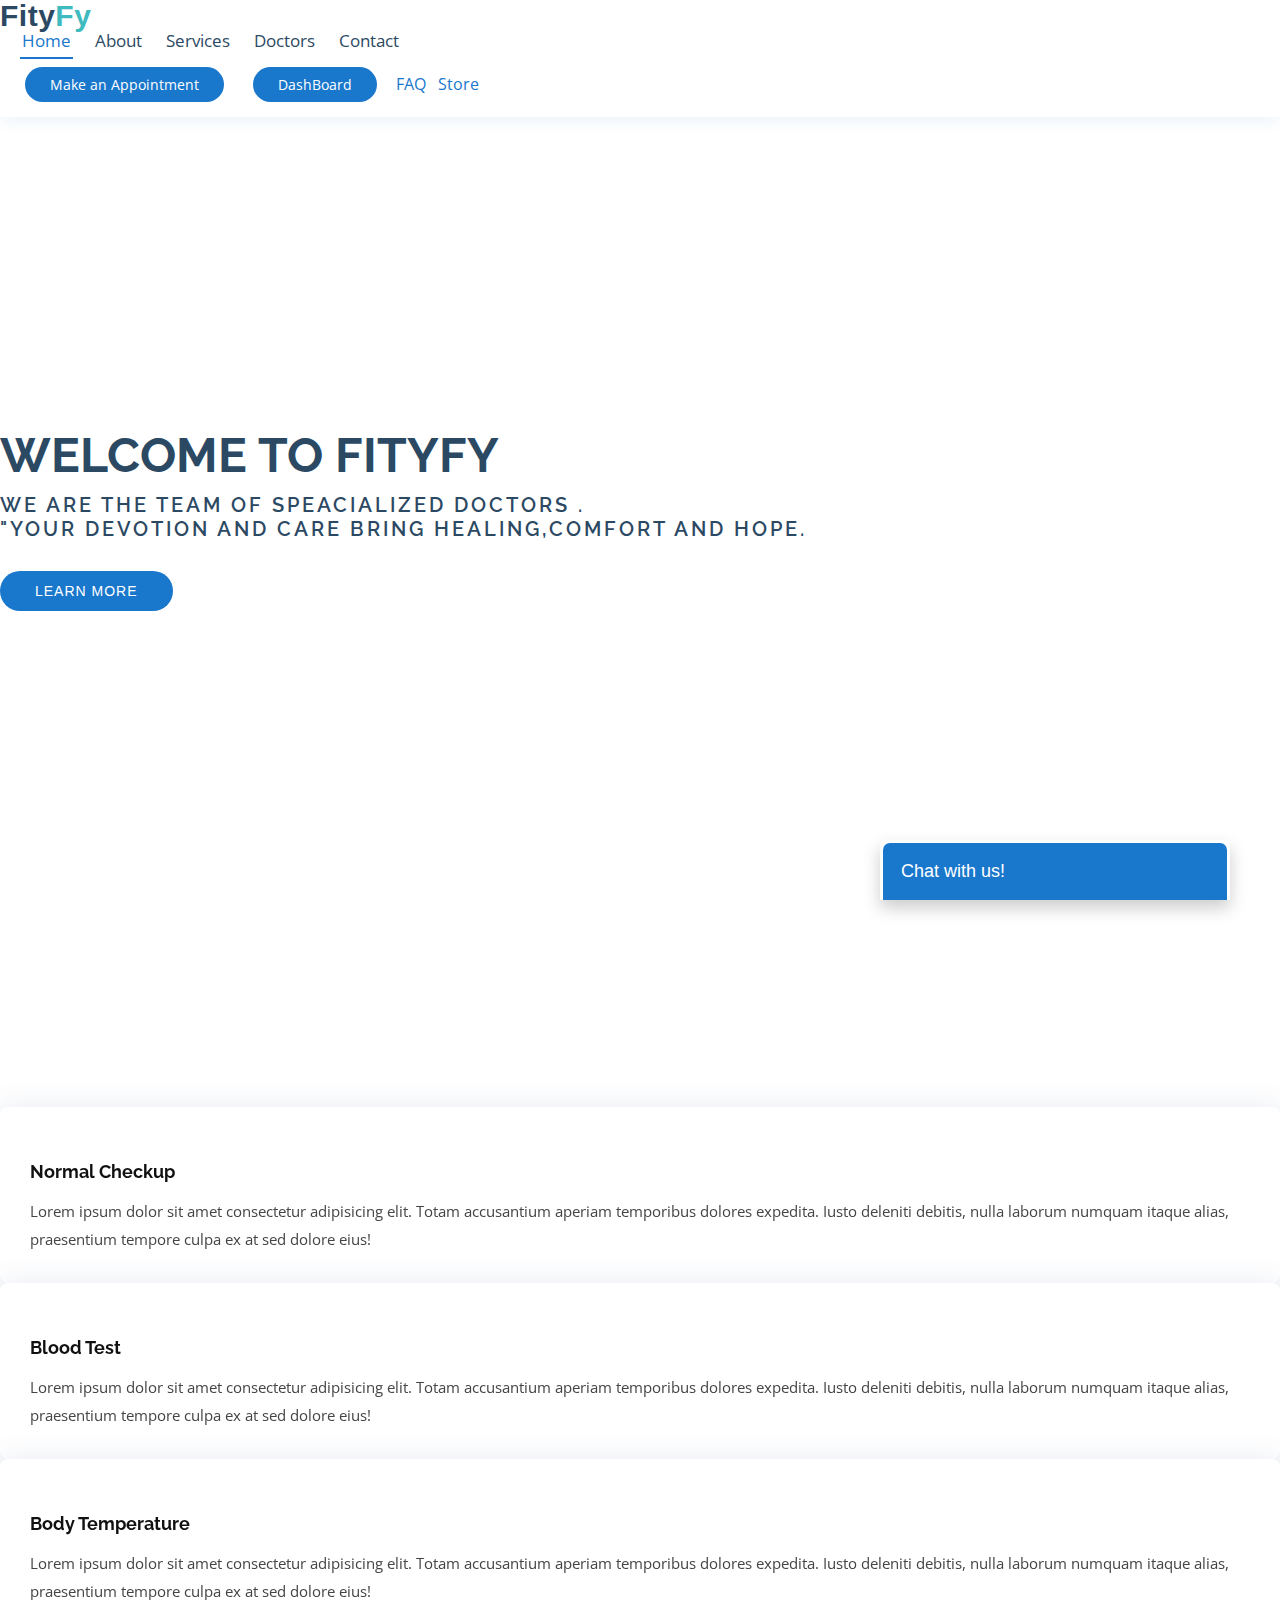
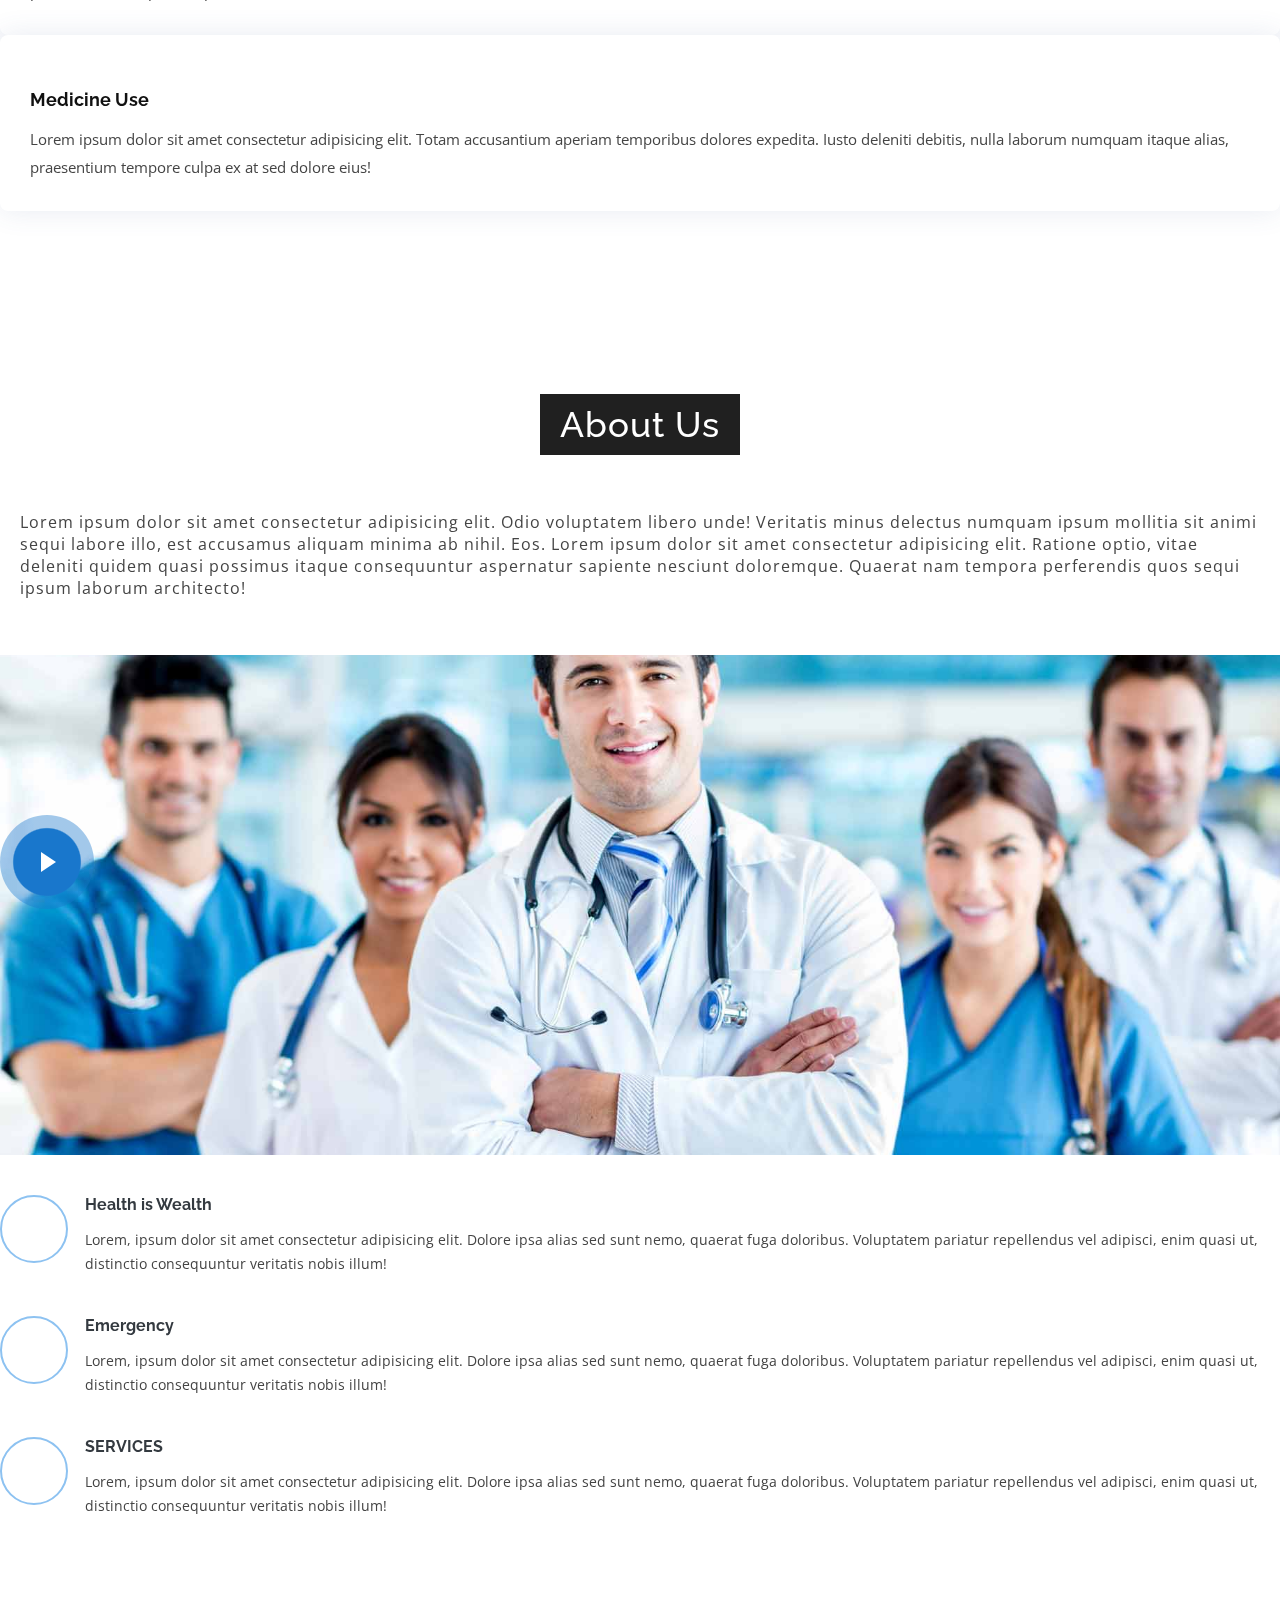
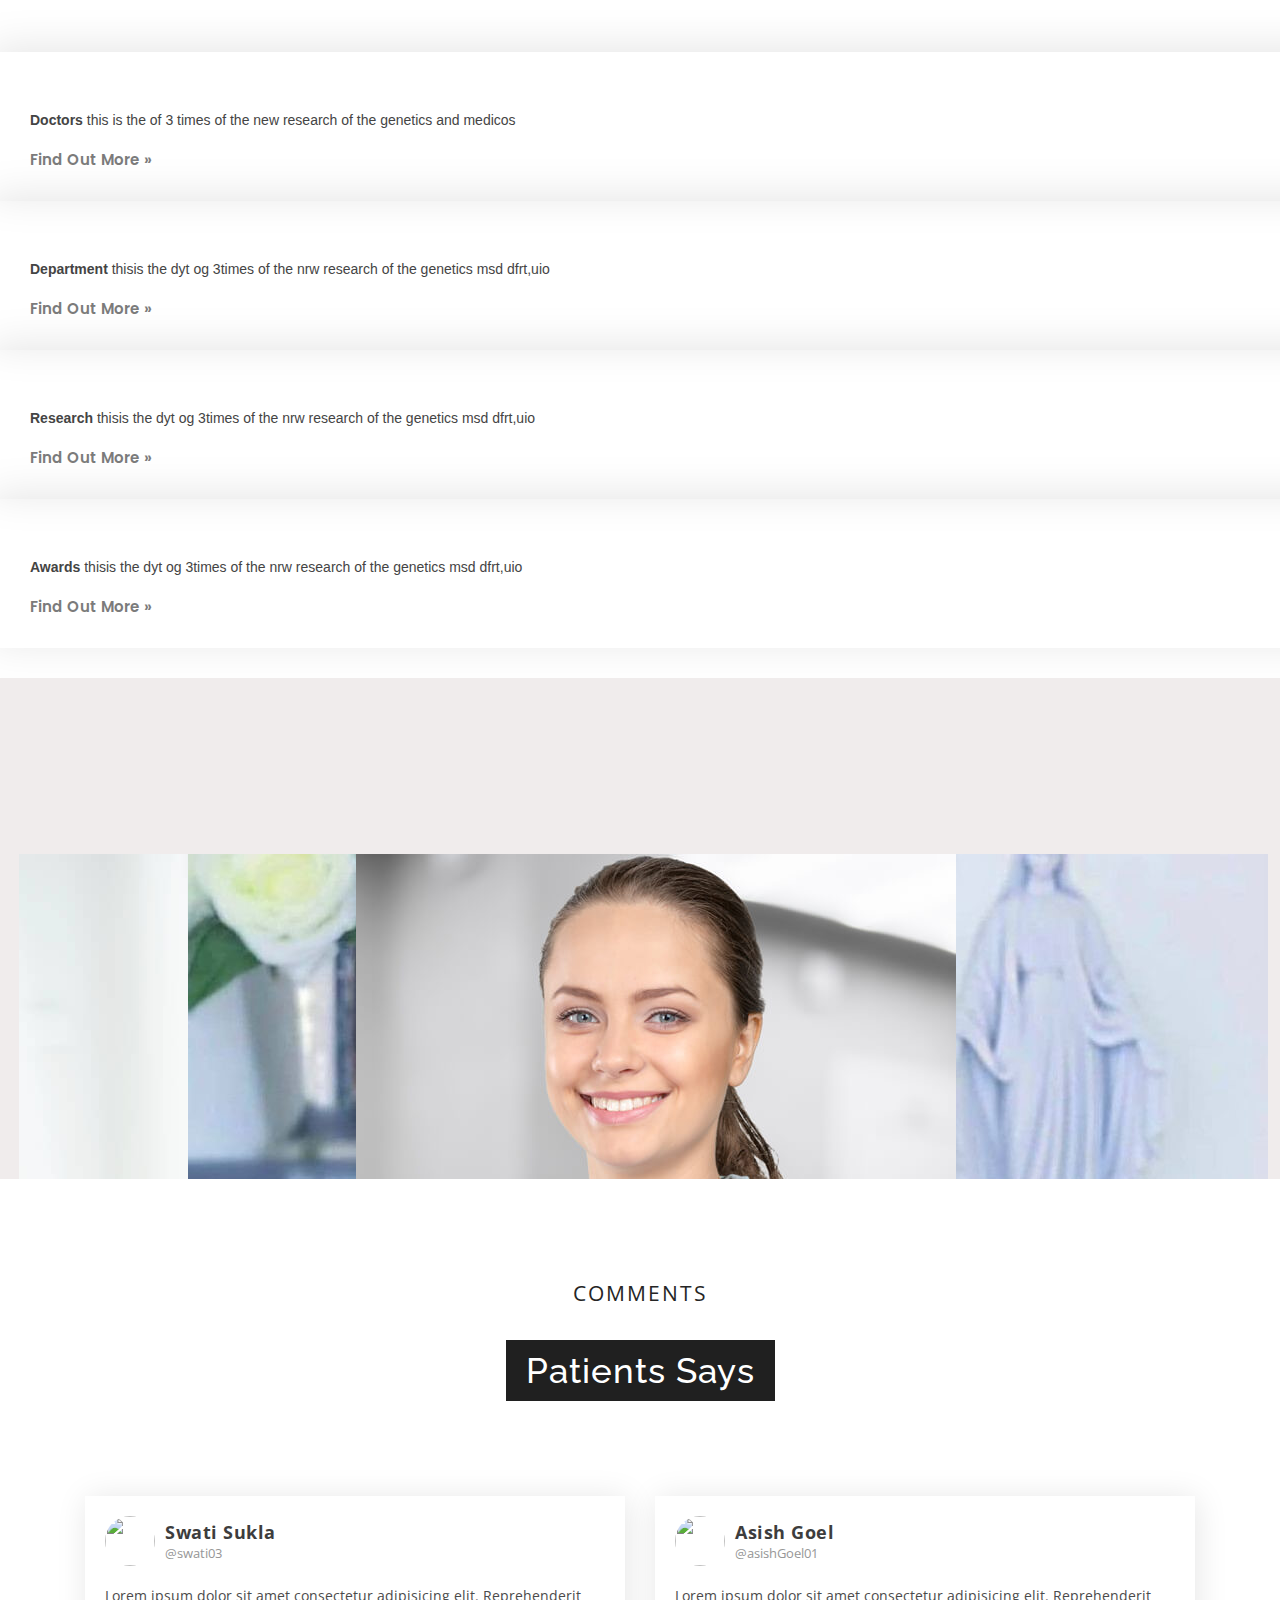
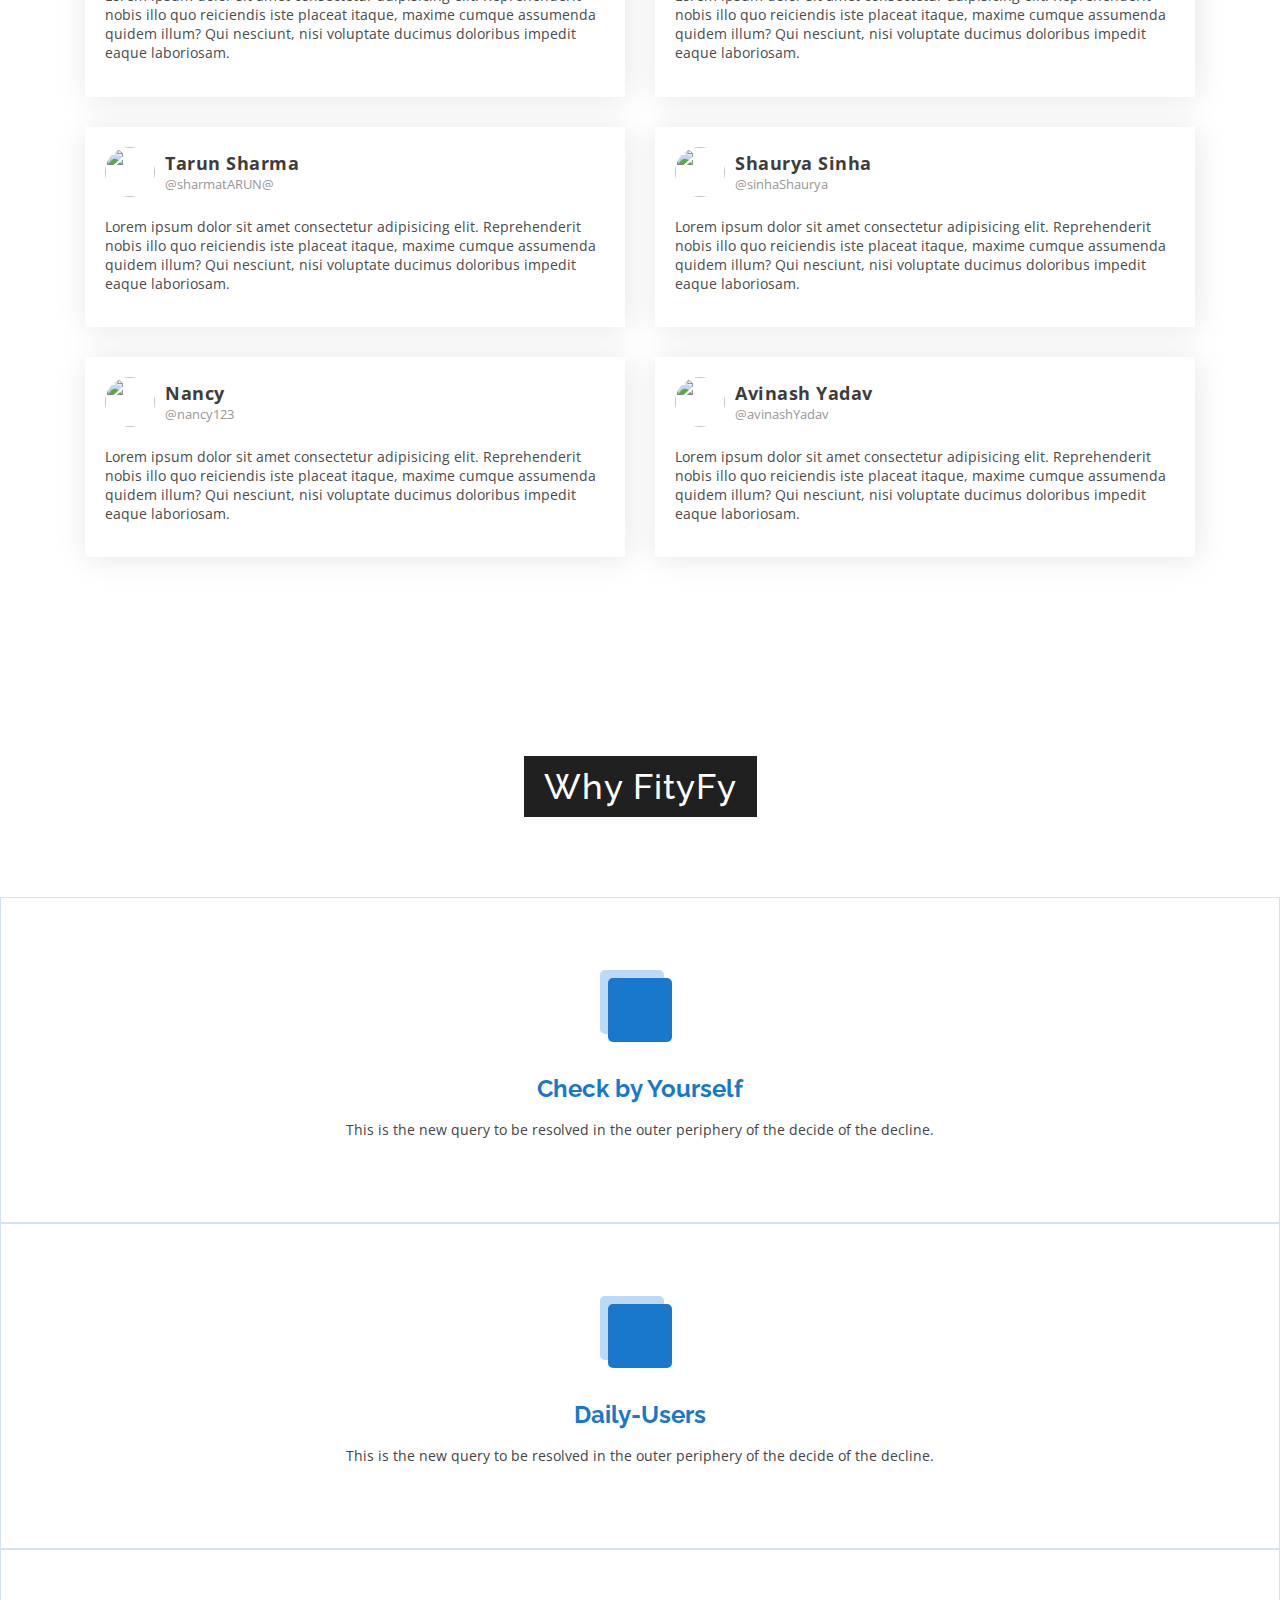
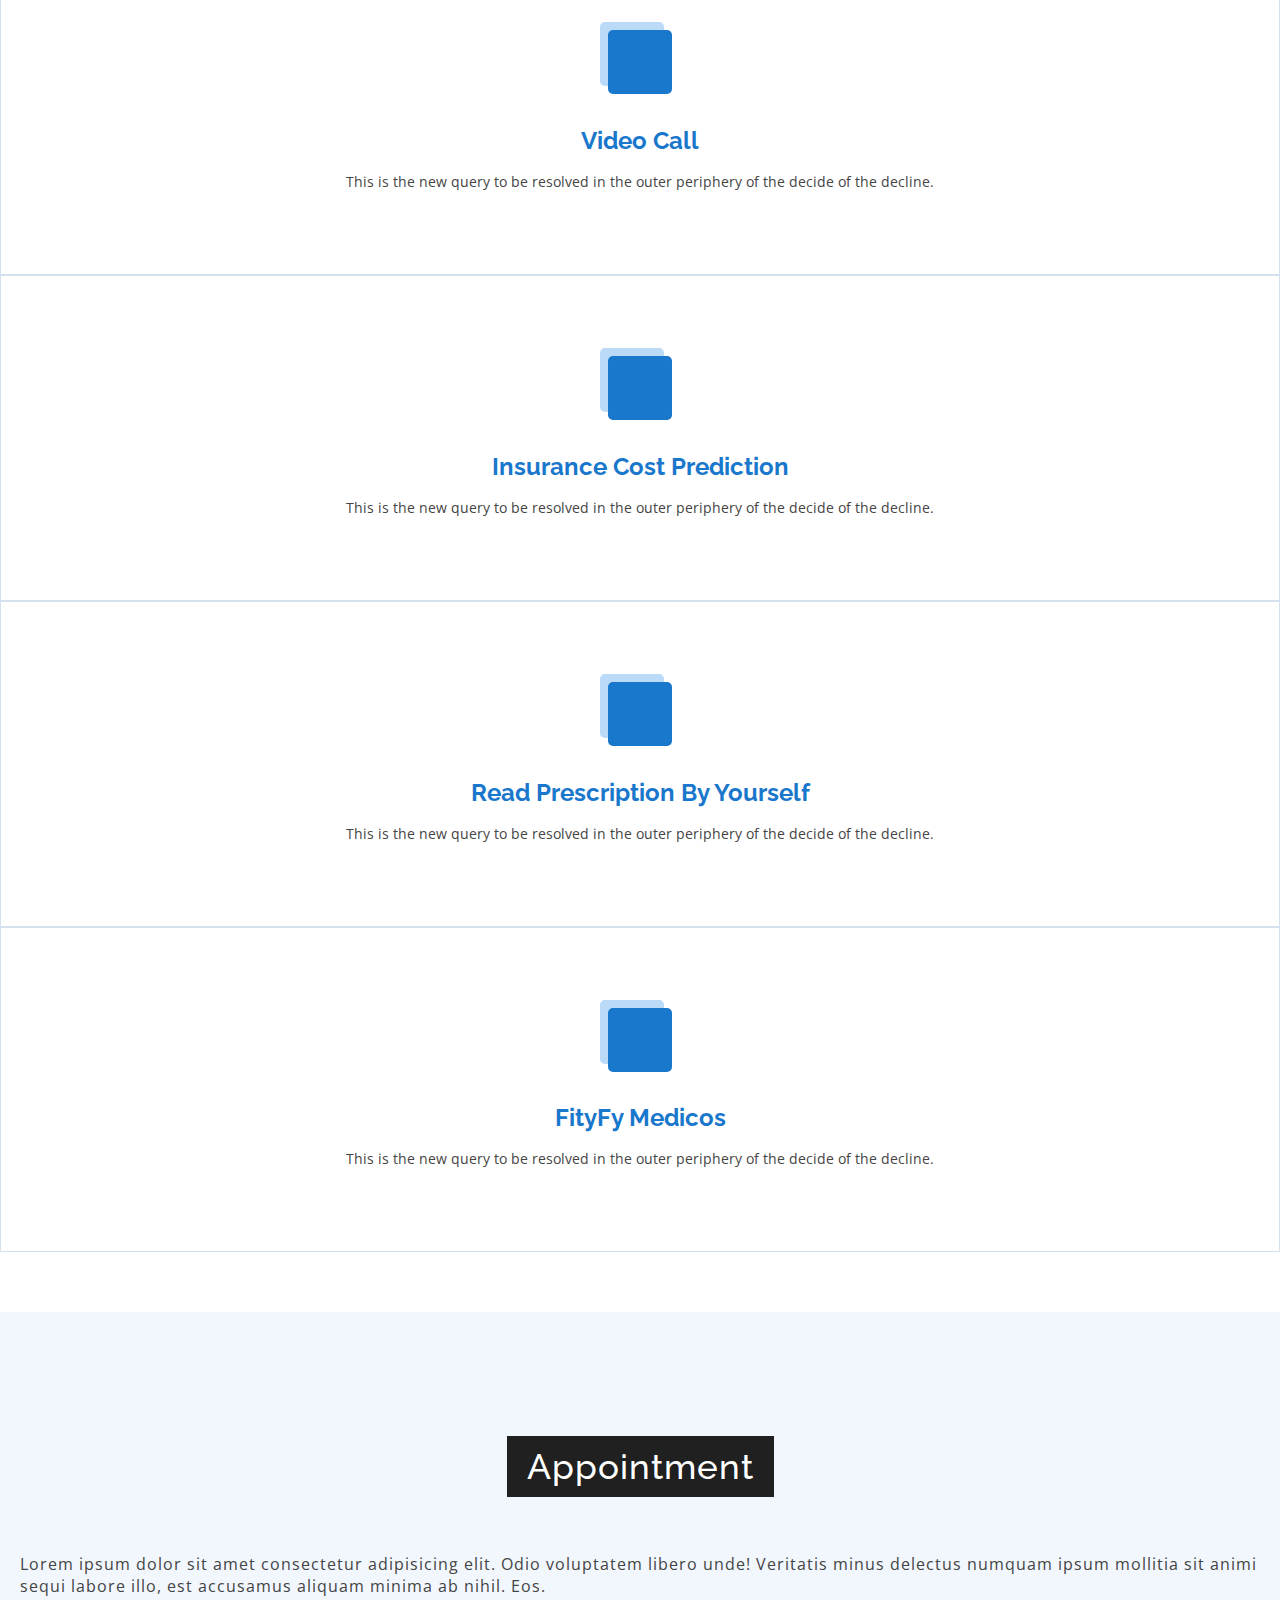
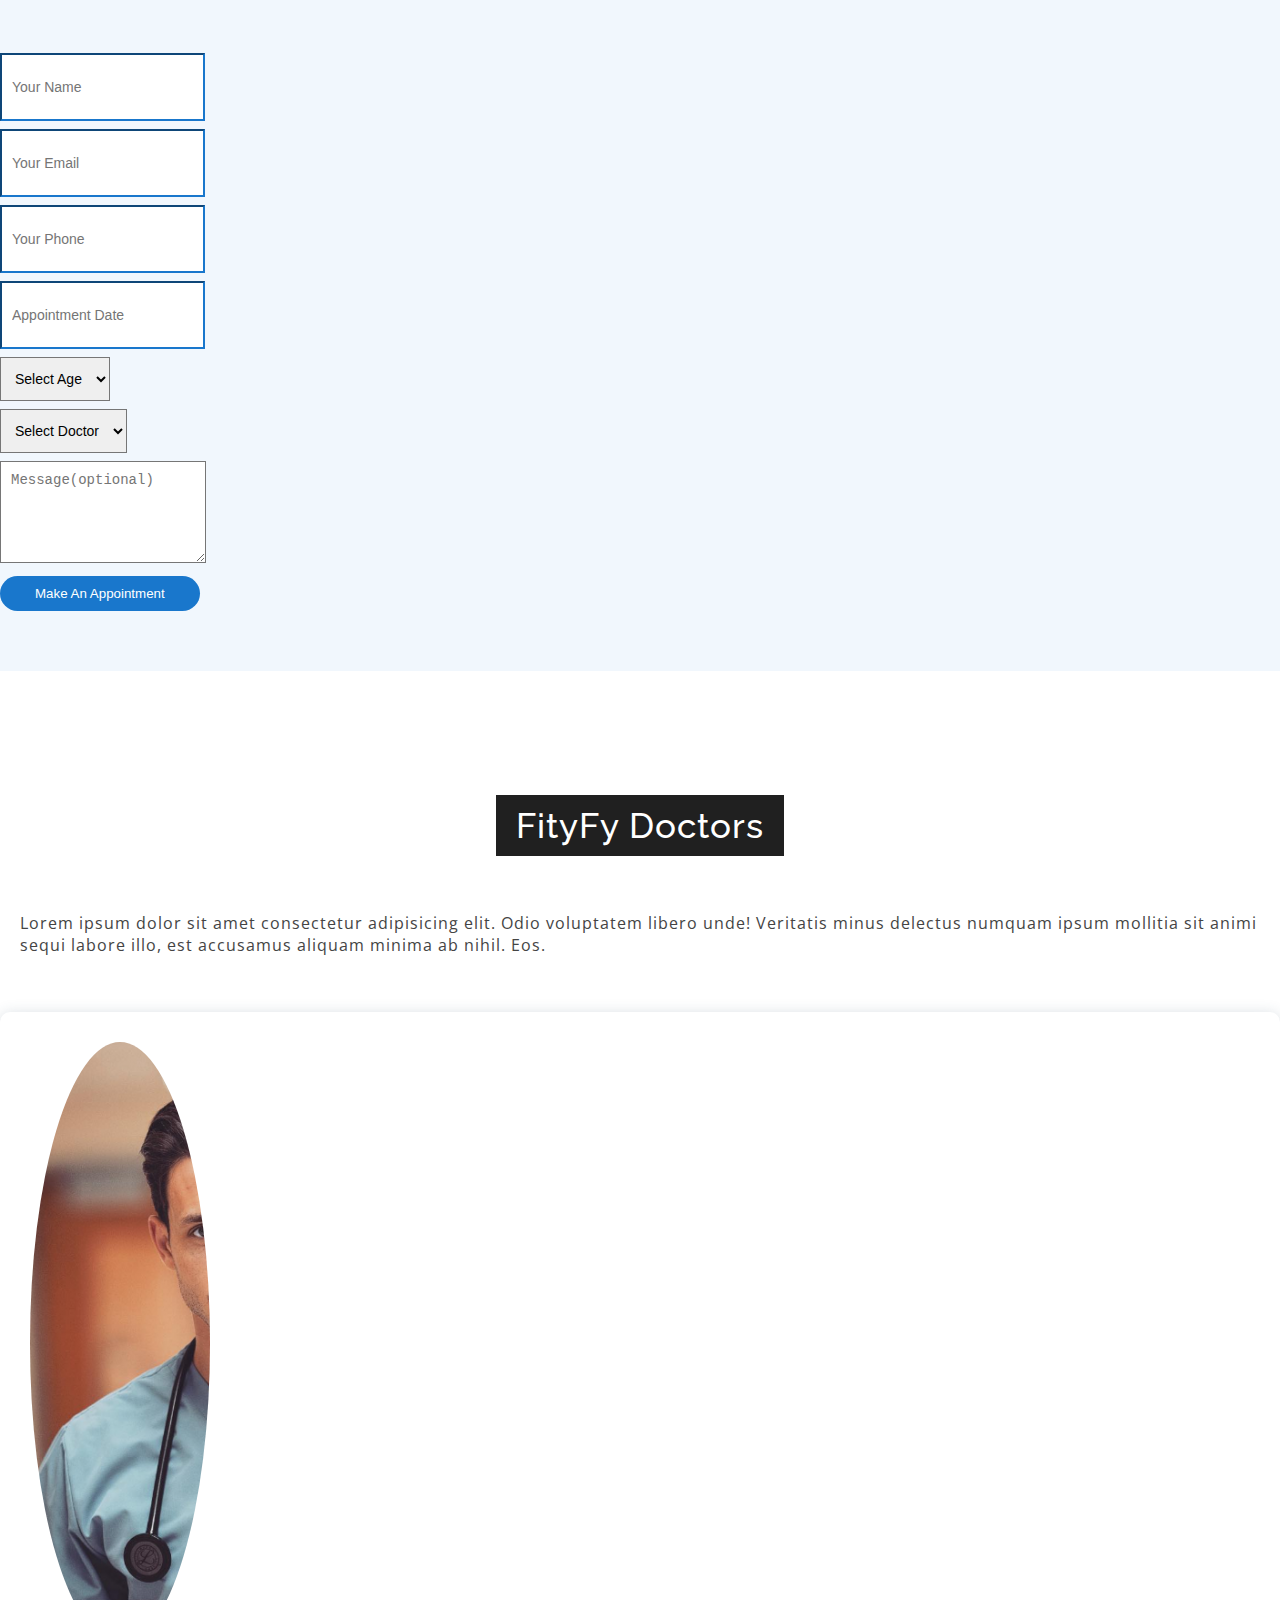
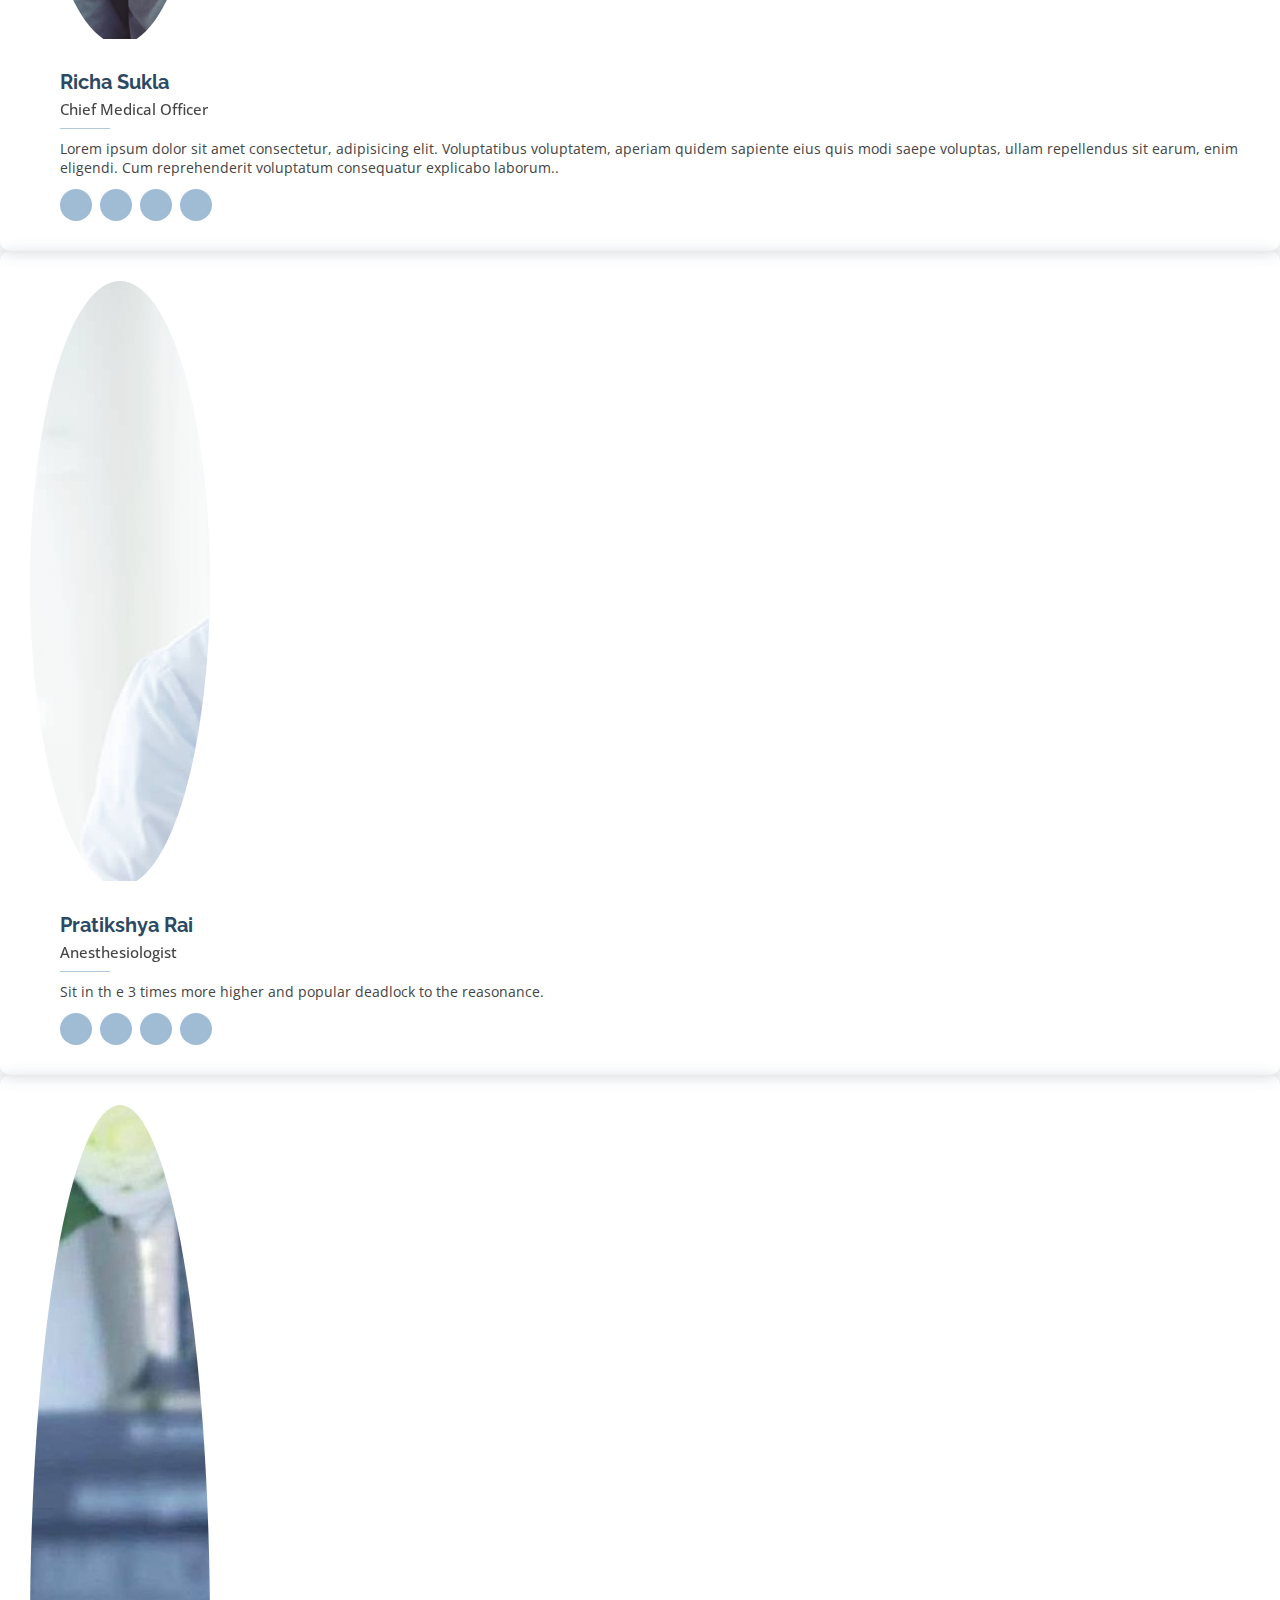
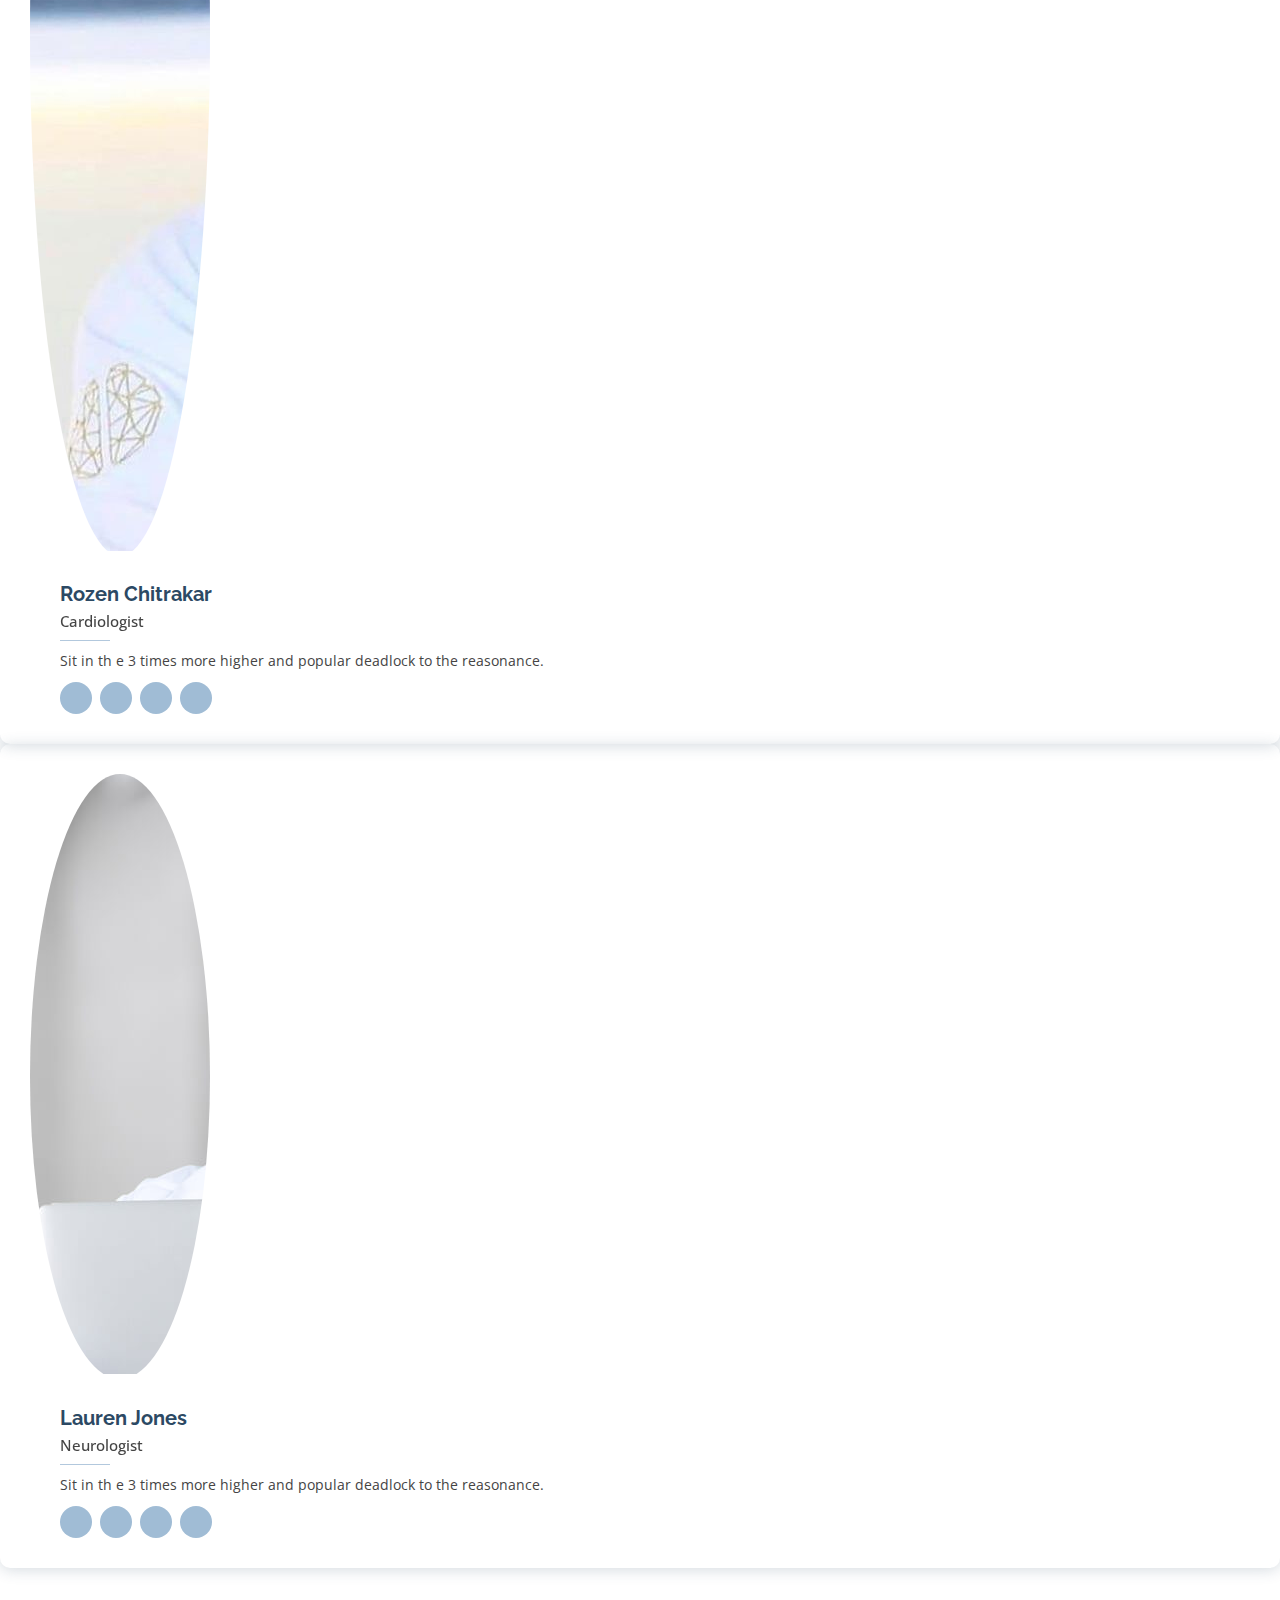
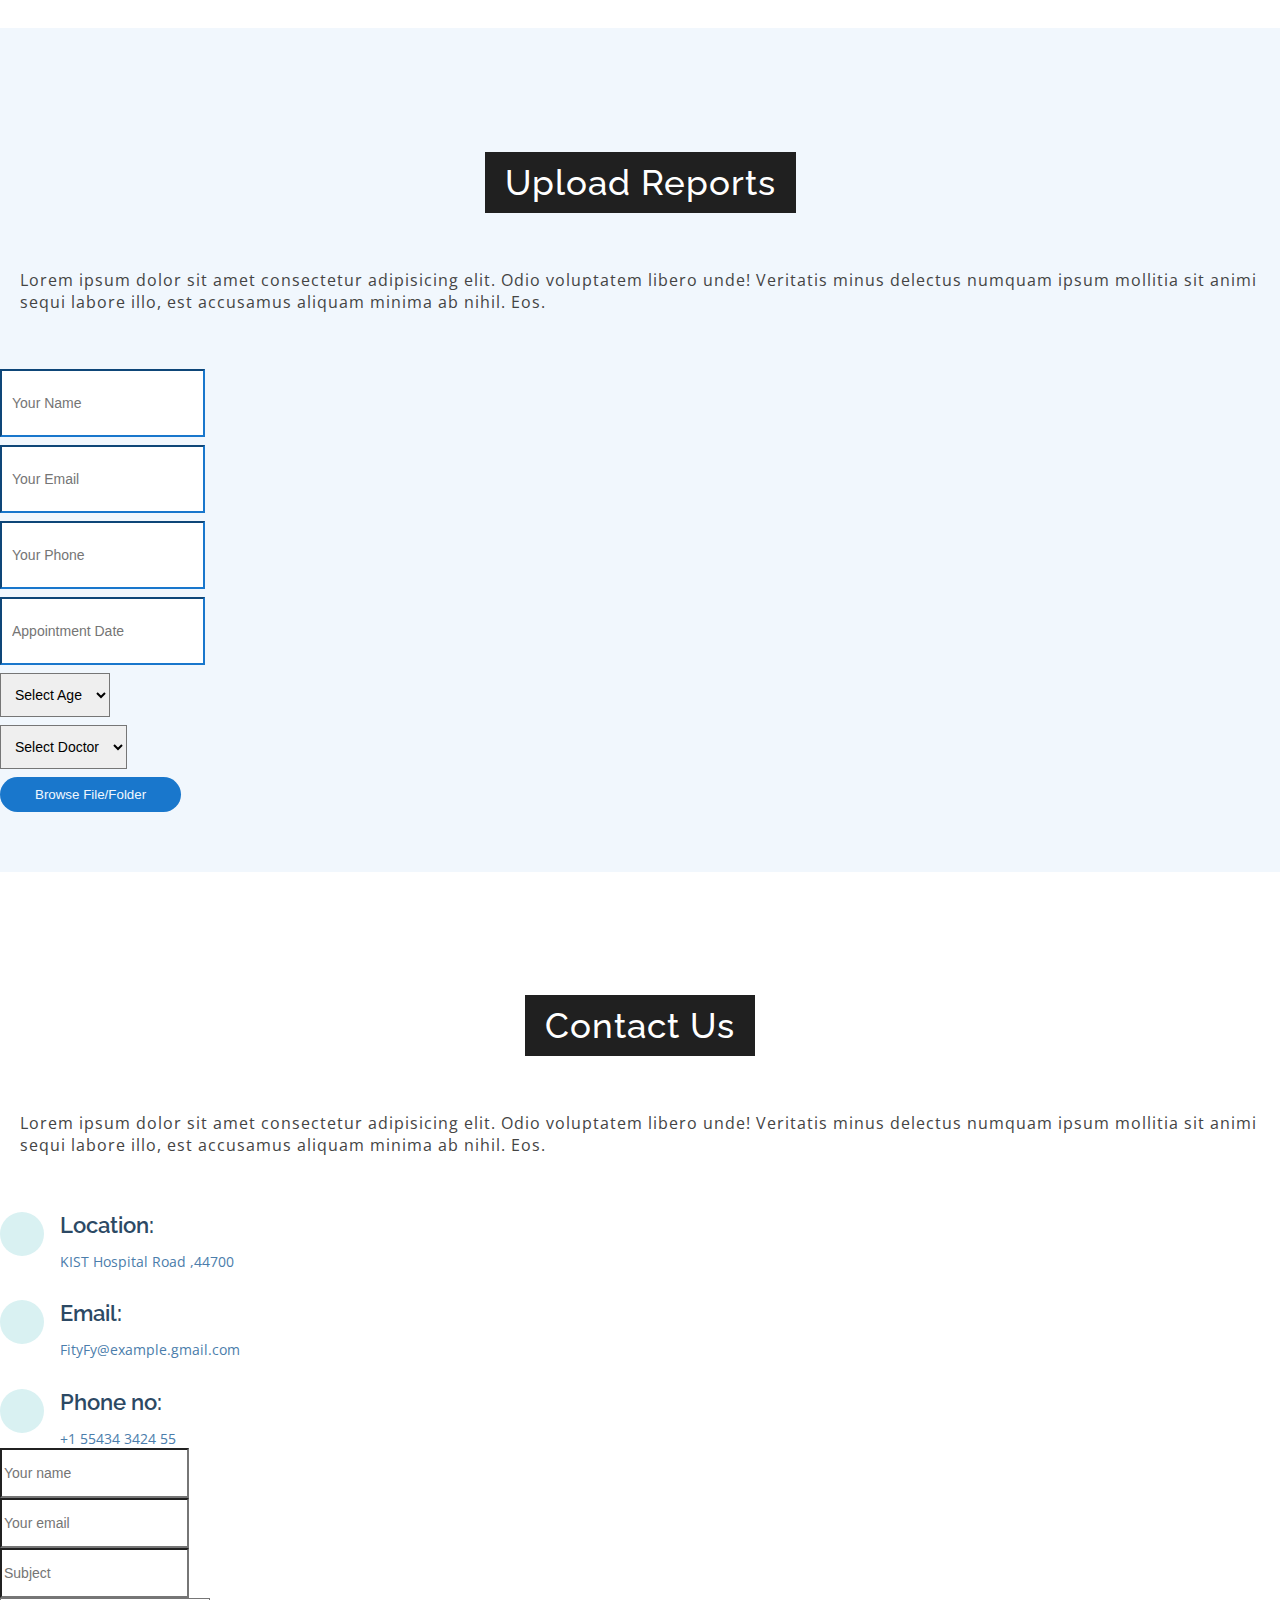
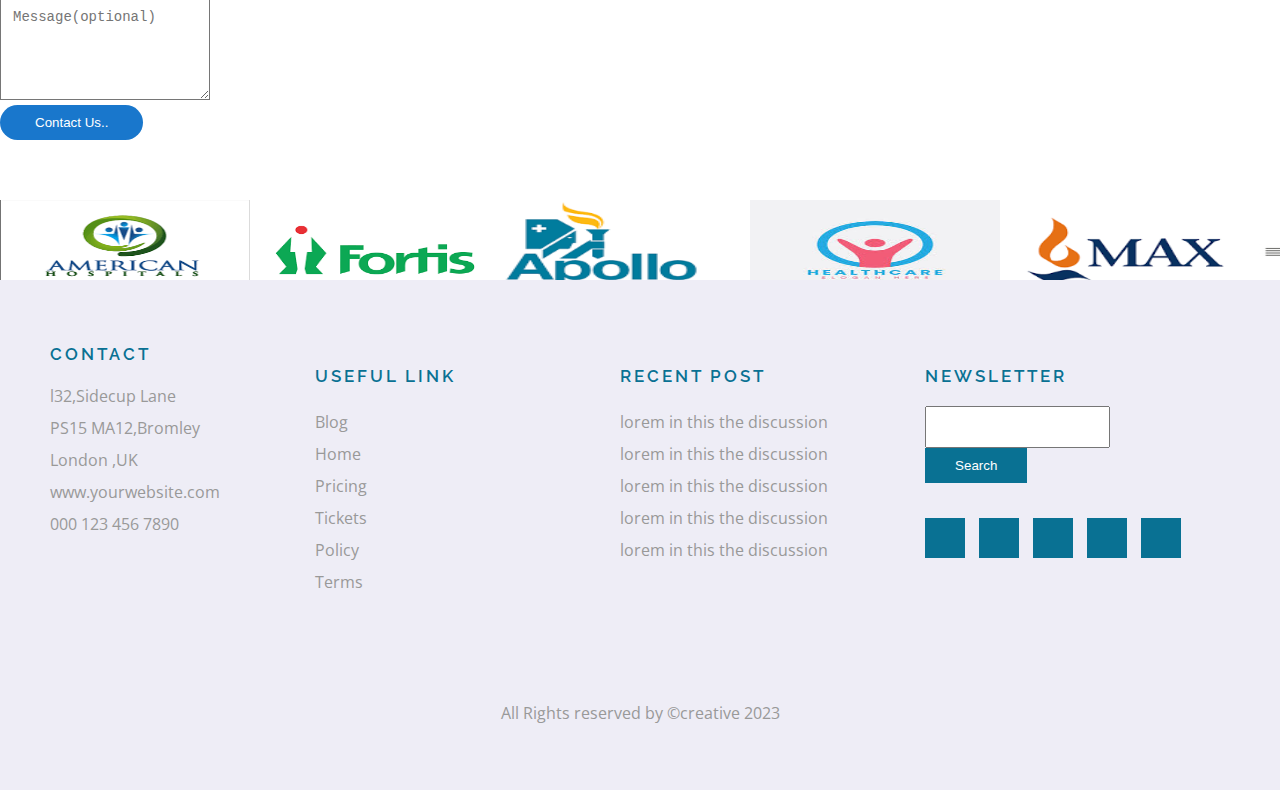
==== commit c6d68617: "changes" ====
--- a/index.html
+++ b/index.html
@@ -11,17 +11,19 @@
 
     <link href="https://cdn.jsdelivr.net/npm/bootstrap@5.2.3/dist/css/bootstrap.min.css" rel="stylesheet"
         integrity="sha384-rbsA2VBKQhggwzxH7pPCaAqO46MgnOM80zW1RWuH61DGLwZJEdK2Kadq2F9CUG65" crossorigin="anonymous" />
-
+   <link rel="shortcut icon" href="./assets/images/logo/favicon.ico" type="image/x-icon">
     <!-- Google Fonts -->
     <link
         href="https://fonts.googleapis.com/css?family=Open+Sans:300,300i,400,400i,600,600i,700,700i|Raleway:300,300i,400,400i,500,500i,600,600i,700,700i|Poppins:300,300i,400,400i,500,500i,600,600i,700,700i"
         rel="stylesheet" />
 
     <!-- Vendor CSS Files -->
-    <link rel="stylesheet" href="https://cdnjs.cloudflare.com/ajax/libs/font-awesome/6.3.0/css/all.min.css"
-        integrity="sha512-SzlrxWUlpfuzQ+pcUCosxcglQRNAq/DZjVsC0lE40xsADsfeQoEypE+enwcOiGjk/bSuGGKHEyjSoQ1zVisanQ=="
-        crossorigin="anonymous" referrerpolicy="no-referrer" />
-
+    <link rel="stylesheet" href="static/css/chat.css">
+    <link rel="stylesheet" href="static/css/home.css">
+ 
+
+     <link rel="stylesheet" href="https://cdnjs.cloudflare.com/ajax/libs/font-awesome/6.3.0/css/all.min.css" integrity="sha512-SzlrxWUlpfuzQ+pcUCosxcglQRNAq/DZjVsC0lE40xsADsfeQoEypE+enwcOiGjk/bSuGGKHEyjSoQ1zVisanQ==" crossorigin="anonymous" referrerpolicy="no-referrer" />
+     <link rel="stylesheet" href="https://cdnjs.cloudflare.com/ajax/libs/font-awesome/6.4.0/css/brands.min.css" integrity="sha512-9YHSK59/rjvhtDcY/b+4rdnl0V4LPDWdkKceBl8ZLF5TB6745ml1AfluEU6dFWqwDw9lPvnauxFgpKvJqp7jiQ==" crossorigin="anonymous" referrerpolicy="no-referrer" />
     <link href="vendor/animate.css/animate.min.css" rel="stylesheet" />
     <link href="vendor/bootstrap/css/bootstrap.min.css" rel="stylesheet" />
     <link href="vendor/bootstrap-icons/bootstrap-icons.css" rel="stylesheet" />
@@ -36,7 +38,142 @@
 </head>
 
 <body>
- 
+
+
+    <div class="modal" data-modal>
+
+        <div class="modal-close-overlay" data-modal-overlay></div>
+    
+        <div class="modal-content">
+    
+          <button class="modal-close-btn" data-modal-close>
+            <ion-icon name="close-outline"></ion-icon>
+          </button>
+    
+          <div class="newsletter-img">
+            <img src="./assets/images/newsletter.png" alt="subscribe newsletter" width="400" height="400">
+          </div>
+    
+          <div class="newsletter">
+    
+            <form action="#">
+    
+              <div class="newsletter-header">
+    
+                <h3 class="newsletter-title">Subscribe Newsletter.</h3>
+    
+                <p class="newsletter-desc">
+                  Subscribe the <b>FityFy</b> to get latest products and discount update.
+                </p>
+    
+              </div>
+    
+              <input type="email" name="email" class="email-field" placeholder="Email Address" required>
+    
+              <!-- <button type="submit" class="btn-newsletter">Subscribe</button>
+            bu -->
+            <button type="submit" style="background-color: rgb(18, 109, 183); border-radius: 30px; color: white;padding: 3px 4px 5px 4px;">Subscribe</button>
+    
+            </form>
+    
+          </div>
+    
+        </div>
+    
+      </div>
+
+
+
+
+
+
+
+
+
+
+
+
+
+      <!-- chatbot part -->
+
+
+      <div class="chat-bar-collapsible">
+        <button id="chat-button" type="button" class="collapsible">Chat with us!
+            <i id="chat-icon" style="color: #fff;" class="fa fa-fw fa-comments-o"></i>
+        </button>
+
+        <div class="content">
+            <div class="full-chat-block">
+                <!-- Message Container -->
+                <div class="outer-container">
+                    <div class="chat-container">
+                        <!-- Messages -->
+                        <div id="chatbox">
+                            <h5 id="chat-timestamp"></h5>
+                            <p id="botStarterMessage" class="botText"><span>Loading...</span></p>
+                        </div>
+
+                        <!-- User input box -->
+                        <div class="chat-bar-input-block">
+                            <div id="userInput">
+                                <input id="textInput" class="input-box" type="text" name="msg"
+                                    placeholder="Tap 'Enter' to send a message">
+                                <p></p>
+                            </div>
+
+                            <div class="chat-bar-icons">
+                                <i id="chat-icon" style="color: crimson;" class="fa fa-fw fa-heart"
+                                    onclick="heartButton()"></i>
+                                    <!-- <i class="fa-sharp fa-regular fa-paper-plane-top"></i> -->
+                                <i id="chat-icon" style="color: #333;" class="fa fa-fw fa-send"
+                                    onclick="sendButton()"></i>
+                            </div>
+                        </div>
+
+                        <div id="chat-bar-bottom">
+                            <p></p>
+                        </div>
+
+                    </div>
+                </div>
+
+            </div>
+        </div>
+
+    </div>
+
+
+
+
+
+
+
+
+
+
+
+
+
+
+
+
+
+
+
+
+
+
+
+
+
+
+
+
+
+
+
+
+
 
     <!-- header part -->
 
@@ -62,6 +199,9 @@
                 
             <a href="https://delightful-centaur-1806a6.netlify.app/" class="appointment-btn scrollto"><sp class="d-none d-md-inline"> 
                 DashBoard</a>
+               <span style="margin-left: 15px;"><a href="https://swatisukla03.github.io/FityFyFAQ/">FAQ</a> </span> 
+
+                      <a href="FityFyStore/index.html" style="margin-left:8px;">Store</a>
         </div>
     </header>
 
@@ -74,7 +214,7 @@
 
      
 
-    <!---------------------------------------- home section -->
+    <!---------------------------------------- home section--------------------------------------------------------------------- -->
 
     <section id="home" class="d-flex align-items-center">
         <div class="container">
@@ -179,21 +319,26 @@
 
         <section id="about" class="about reveal active">
             <div class="container" data-aos="fade-up">
-                <div class="section-title">
-                    <h2>About Us</h2>
-                    <p>Lorem ipsum dolor sit amet, consectetur adipisicing elit. Natus numquam dolorem illo voluptates
-                        dolor perferendis incidunt, repellendus illum nam ipsa ab, totam dolorum alias ratione sunt quis
-                        voluptas cupiditate veniam.</p>
-
+     
+                <div class="testimonial-heading">
+                    
+                    <h1>About Us </h1>
+                    <p>Lorem ipsum dolor sit amet consectetur adipisicing elit. Odio voluptatem libero unde! Veritatis minus delectus numquam ipsum mollitia sit animi sequi labore illo, est accusamus aliquam minima ab nihil. Eos.  Lorem ipsum dolor sit amet consectetur adipisicing elit. Ratione optio, vitae deleniti quidem quasi possimus itaque consequuntur aspernatur sapiente nesciunt doloremque. Quaerat nam tempora perferendis quos sequi ipsum laborum architecto!</p>
+    
+    
+    
+    
+    
+    
                 </div>
 
                 <div class="row">
-                    <div class="col-xl-5 col-lg-6 video-box d-flex justify-content-center align-items-stretch position-relative"><a href="" class="glightbox play-btn mb-4"></a> </div>
+                    <div class="col-xl-5 col-lg-6 video-box d-flex justify-content-center align-items-stretch position-relative"><a href="https://youtu.be/rkj7w-aVQwo" class="glightbox play-btn mb-4"></a> </div>
 
                     <div class="col-xl-7 col-lg-6 icon-box d-flex  flex-column justify-content-center align-items-stretch py-4 px-lg-5">
                         <div class="icon-box">
 
-                            <div class="icon"><i class="bx bx-heart"></i></div>
+                            <div class="icon"><i class="fa-solid fa-heart-pulse"></i></div>
                             <h4 class="title"> <a href="">Health is Wealth</a></h4>
                             <p class="description"> Lorem, ipsum dolor sit amet consectetur adipisicing elit. Dolore
                                 ipsa alias sed sunt nemo, quaerat fuga doloribus. Voluptatem pariatur repellendus vel
@@ -201,8 +346,9 @@
                         </div>
 
                         <div class="icon-box">
-
-                            <div class="icon"><i class="fa-regular fa-light-emergency-on"></i></div>
+ 
+
+                            <div class="icon"><i class="fa-sharp fa-solid fa-star-of-life"></i></div>
                             <h4 class="title"> <a href="">Emergency</a></h4>
                             <p class="description"> Lorem, ipsum dolor sit amet consectetur adipisicing elit. Dolore
                                 ipsa alias sed sunt nemo, quaerat fuga doloribus. Voluptatem pariatur repellendus vel
@@ -211,7 +357,7 @@
 
                         <div class="icon-box">
 
-                            <div class="icon"><i class="bx bx-help-circle"></i></div>
+                            <div class="icon"><i class="fa-solid fa-question"></i></div>
                             <h4 class="title"> <a href="">SERVICES</a></h4>
                             <p class="description"> Lorem, ipsum dolor sit amet consectetur adipisicing elit. Dolore
                                 ipsa alias sed sunt nemo, quaerat fuga doloribus. Voluptatem pariatur repellendus vel
@@ -228,6 +374,7 @@
 
         </section>
 
+    
 
 
 
@@ -243,7 +390,7 @@
 
                             <i class="fas fa-user-md"></i>
                             <span data-purecounter-start="0" data-purecounter-end="95" data-purecounter-duration="1" class="purecounter"></span>
-                            <p><strong>Doctors</strong> thisis the dyt og 3times of the nrw research of the genetics msd dfrt,uio</p>
+                            <p><strong>Doctors</strong> this is the  of 3 times of the new research of the genetics and medicos</p>
                             <a href="#">Find Out More  &raquo;</a>
                         </div>
 
@@ -256,7 +403,7 @@
 
                             <i class="fas fa-hospital"></i>
                             <span data-purecounter-start="0" data-purecounter-end="55" data-purecounter-duration="1" class="purecounter"></span>
-                            <p><strong>Doctors</strong> thisis the dyt og 3times of the nrw research of the genetics msd dfrt,uio</p>
+                            <p><strong>Department</strong> thisis the dyt og 3times of the nrw research of the genetics msd dfrt,uio</p>
                             <a href="#">Find Out More &raquo;</a>
                         </div>
 
@@ -270,7 +417,7 @@
 
                             <i class="fas fa-flask"></i>
                             <span data-purecounter-start="0" data-purecounter-end="45" data-purecounter-duration="1" class="purecounter"></span>
-                            <p><strong>Doctors</strong> thisis the dyt og 3times of the nrw research of the genetics msd dfrt,uio</p>
+                            <p><strong>Research</strong> thisis the dyt og 3times of the nrw research of the genetics msd dfrt,uio</p>
                             <a href="#">Find Out More &raquo;</a>
                         </div>
 
@@ -285,7 +432,7 @@
 
                             <i class="fas fa-award"></i>
                             <span data-purecounter-start="0" data-purecounter-end="95" data-purecounter-duration="1" class="purecounter"></span>
-                            <p><strong>Doctors</strong> thisis the dyt og 3times of the nrw research of the genetics msd dfrt,uio</p>
+                            <p><strong>Awards</strong> thisis the dyt og 3times of the nrw research of the genetics msd dfrt,uio</p>
                             <a href="#">Find Out More &raquo;</a>
                         </div>
 
@@ -298,25 +445,7 @@
 
 
         </section>
-
-        <!-- <div class="wrapper">
-            <div class="container">
-
-                <i class="fa-solid fa-hospital"></i>
-                <span class="num" data-val="400">000</span>
-                <span class="text"></span>
-            </div>
-
-
-
-
-        </div> -->
-
-        
-
-         
-
-
+ 
         <!-- post section -->
 
 
@@ -434,25 +563,279 @@
 
         </section>
 
+
+
+
+
+
+        <section id="testimonials">
+
+
+            <!-- heading -->
+
+
+            <div class="testimonial-heading">
+                <span>Comments</span>
+                <h1>Patients Says</h1>
+
+            </div>
+
+
+            <!-- ?testimonial bocx container -->
+            <div class="components"> 
+            <div class="testimonial-box-container">
+                <div class="testimonial-box">
+                    <div class="box-top">
+                        <div class="profile">
+                            <div class="profile-img">
+                                <img src="austin-distel-7uoMmzPd2JA-unsplash.jpg" alt="">
+                            </div>
+                            <div class="name-user">
+                                <strong>Swati Sukla</strong>
+                                <span>@swati03</span>
+
+                            </div>
+
+
+                        </div>
+
+                        <!-- reviews -->
+                        <div class="reviews">
+                            <i class="fas fa-star"></i>
+                            <i class="fas fa-star"></i>
+                            <i class="fas fa-star"></i>
+                            <i class="fas fa-star"></i>
+                            <i class="far fa-star"></i>
+
+
+                        </div>
+
+                    </div>
+
+                    <div class="client-comment">
+                        <p>Lorem ipsum dolor sit amet consectetur adipisicing elit. Reprehenderit nobis illo quo reiciendis iste placeat itaque, maxime cumque assumenda quidem illum? Qui nesciunt, nisi voluptate ducimus doloribus impedit eaque laboriosam.</p>
+
+                    </div>
+                </div>
+
+
+
+
+                <div class="testimonial-box">
+                    <div class="box-top">
+                        <div class="profile">
+                            <div class="profile-img">
+                                <img src="austin-distel-7uoMmzPd2JA-unsplash.jpg" alt="">
+                            </div>
+                            <div class="name-user">
+                                <strong>Asish Goel</strong>
+                                <span>@asishGoel01</span>
+
+                            </div>
+
+
+                        </div>
+
+                        <!-- reviews -->
+                        <div class="reviews">
+                            <i class="fas fa-star"></i>
+                            <i class="fas fa-star"></i>
+                            <i class="fas fa-star"></i>
+                            <i class="fas fa-star"></i>
+                            <i class="far fa-star"></i>
+
+
+                        </div>
+
+                    </div>
+
+                    <div class="client-comment">
+                        <p>Lorem ipsum dolor sit amet consectetur adipisicing elit. Reprehenderit nobis illo quo reiciendis iste placeat itaque, maxime cumque assumenda quidem illum? Qui nesciunt, nisi voluptate ducimus doloribus impedit eaque laboriosam.</p>
+
+                    </div>
+                </div>
+
+
+
+
+                <div class="testimonial-box">
+                    <div class="box-top">
+                        <div class="profile">
+                            <div class="profile-img">
+                                <img src="austin-distel-7uoMmzPd2JA-unsplash.jpg" alt="">
+                            </div>
+                            <div class="name-user">
+                                <strong>Tarun Sharma</strong>
+                                <span>@sharmatARUN@</span>
+
+                            </div>
+
+
+                        </div>
+
+                        <!-- reviews -->
+                        <div class="reviews">
+                            <i class="fas fa-star"></i>
+                            <i class="fas fa-star"></i>
+                            <i class="fas fa-star"></i>
+                            <i class="fas fa-star"></i>
+                            <i class="far fa-star"></i>
+
+
+                        </div>
+
+                    </div>
+
+                    <div class="client-comment">
+                        <p>Lorem ipsum dolor sit amet consectetur adipisicing elit. Reprehenderit nobis illo quo reiciendis iste placeat itaque, maxime cumque assumenda quidem illum? Qui nesciunt, nisi voluptate ducimus doloribus impedit eaque laboriosam.</p>
+
+                    </div>
+                </div>
+
+
+
+
+                <div class="testimonial-box">
+                    <div class="box-top">
+                        <div class="profile">
+                            <div class="profile-img">
+                                <img src="austin-distel-7uoMmzPd2JA-unsplash.jpg" alt="">
+                            </div>
+                            <div class="name-user">
+                                <strong>Shaurya Sinha</strong>
+                                <span>@sinhaShaurya</span>
+
+                            </div>
+
+
+                        </div>
+
+                        <!-- reviews -->
+                        <div class="reviews">
+                            <i class="fas fa-star"></i>
+                            <i class="fas fa-star"></i>
+                            <i class="fas fa-star"></i>
+                            <i class="fas fa-star"></i>
+                            <i class="far fa-star"></i>
+
+
+                        </div>
+
+                    </div>
+
+                    <div class="client-comment">
+                        <p>Lorem ipsum dolor sit amet consectetur adipisicing elit. Reprehenderit nobis illo quo reiciendis iste placeat itaque, maxime cumque assumenda quidem illum? Qui nesciunt, nisi voluptate ducimus doloribus impedit eaque laboriosam.</p>
+
+                    </div>
+                </div>
+
+
+
+                <div class="testimonial-box">
+                    <div class="box-top">
+                        <div class="profile">
+                            <div class="profile-img">
+                                <img src="austin-distel-7uoMmzPd2JA-unsplash.jpg" alt="">
+                            </div>
+                            <div class="name-user">
+                                <strong>Nancy</strong>
+                                <span>@nancy123</span>
+
+                            </div>
+
+
+                        </div>
+
+                        <!-- reviews -->
+                        <div class="reviews">
+                            <i class="fas fa-star"></i>
+                            <i class="fas fa-star"></i>
+                            <i class="fas fa-star"></i>
+                            <i class="fas fa-star"></i>
+                            <i class="far fa-star"></i>
+
+
+                        </div>
+
+                    </div>
+
+                    <div class="client-comment">
+                        <p>Lorem ipsum dolor sit amet consectetur adipisicing elit. Reprehenderit nobis illo quo reiciendis iste placeat itaque, maxime cumque assumenda quidem illum? Qui nesciunt, nisi voluptate ducimus doloribus impedit eaque laboriosam.</p>
+
+                    </div>
+                </div>
+
+
+
+                <div class="testimonial-box">
+                    <div class="box-top">
+                        <div class="profile">
+                            <div class="profile-img">
+                                <img src="austin-distel-7uoMmzPd2JA-unsplash.jpg" alt="">
+                            </div>
+                            <div class="name-user">
+                                <strong>Avinash Yadav</strong>
+                                <span>@avinashYadav</span>
+
+                            </div>
+
+
+                        </div>
+
+                        <!-- reviews -->
+                        <div class="reviews">
+                            <i class="fas fa-star"></i>
+                            <i class="fas fa-star"></i>
+                            <i class="fas fa-star"></i>
+                            <i class="fas fa-star"></i>
+                            <i class="far fa-star"></i>
+
+
+                        </div>
+
+                    </div>
+
+                    <div class="client-comment">
+                        <p>Lorem ipsum dolor sit amet consectetur adipisicing elit. Reprehenderit nobis illo quo reiciendis iste placeat itaque, maxime cumque assumenda quidem illum? Qui nesciunt, nisi voluptate ducimus doloribus impedit eaque laboriosam.</p>
+
+                    </div>
+                </div>
+
+
+                 
+
+
+
+
+
+
+
+
+
+
+
+
+
+
+        </section>
+
  
         <!--  Services ?section  -->
         <section id="services" class="services">
             <div class="container">
 
-
-
-                <div class="section-title">
-                    <h2>Services</h2>
-                    <p>Lorem ipsum dolor, sit amet consectetur adipisicing elit. Tempora cum quis accusamus eos expedita dolore, corrupti aut. Quis ad aut dicta quibusdam sint, minima numquam cumque error tempora quo! Eos.</p>
-
-                </div>
-
+                <div class="testimonial-heading">
+                    
+                    <h1>Why FityFy</h1>
+                </div>
+
+ 
                 <div class="row">
                     <div class="col-lg-4 col-md-6 d-flex align-items-stretch">
                         <div class="icon-box">
                             <div class="icon">
                                 <i class="fas fa-heartbeat"></i> </div>
-                                <h4><a href="">Regular Checkup</a></h4>
+                                <h4><a href="https://ashish3281-prediction-multiple-diseases-diyfro.streamlit.app/">Check by Yourself</a></h4>
                                 <p>This is the new query to be resolved in the outer periphery of the decide of the decline.</p>
 
                             </div>
@@ -462,14 +845,15 @@
 
                     <div class="col-lg-4 col-md-6 d-flex align-items-stretch mt-4 mt-md-0">
 
-
+                           <a href="counter/index.html"> 
                         <div class="icon-box">
                             <div class="icon">
                                 <i class="fas fa-pills"></i> </div>
-                                <h4><a href="">Medicine</a></h4>
+                                <h4><a href="counter/index.html">Daily-Users</a></h4>
                                 <p>This is the new query to be resolved in the outer periphery of the decide of the decline.</p>
 
                             </div>
+                        </a>
 
                     </div>
 
@@ -482,7 +866,7 @@
                         <div class="icon-box">
                             <div class="icon">
                                 <i class="fas fa-wheelchair"></i> </div>
-                                <h4><a href="">Disabled Person</a></h4>
+                                <h4><a href="https://video-jsxp.onrender.com/3f73dea5-9d7e-4e9b-809b-0a5798cbe739">Video Call</a></h4>
                                 <p>This is the new query to be resolved in the outer periphery of the decide of the decline.</p>
 
                             </div>
@@ -494,7 +878,7 @@
                         <div class="icon-box">
                             <div class="icon">
                                 <i class="fa-solid fa-notes-medical"></i> </div>
-                                <h4><a href="">Health Post</a></h4>
+                                <h4><a href="https://ashish3281-medical-insurance-cost-pr-insurance-predictor-b33hxe.streamlit.app/"> Insurance Cost Prediction</a></h4>
                                 <p>This is the new query to be resolved in the outer periphery of the decide of the decline.</p>
 
                             </div>
@@ -508,7 +892,7 @@
                         <div class="icon-box">
                             <div class="icon">
                                 <i class="fa-solid fa-heart-pulse"></i></div>
-                                <h4><a href="">Regular Checkup</a></h4>
+                                <h4><a href="https://incredible-manatee-bce020.netlify.app/">Read Prescription By Yourself</a></h4>
                                 <p>This is the new query to be resolved in the outer periphery of the decide of the decline.</p>
 
                             </div>
@@ -520,7 +904,7 @@
                         <div class="icon-box">
                             <div class="icon">
                                 <i class="fas fa-heartbeat"></i> </div>
-                                <h4><a href="">Regular Checkup</a></h4>
+                                <h4><a href="FityFyStore/index.html">FityFy Medicos </a></h4>
                                 <p>This is the new query to be resolved in the outer periphery of the decide of the decline.</p>
 
                             </div>
@@ -543,10 +927,16 @@
 
 
 
-                <div class="section-title">
-                    <h2>Make an Appointment</h2>
-                    <p>Lorem ipsum dolor sit amet consectetur adipisicing elit. Numquam nostrum incidunt necessitatibus iste, nihil quos dignissimos aliquid quam tempore ut possimus veritatis iusto libero tempora similique cum rerum quasi laborum.
-                    </p>
+                <div class="testimonial-heading">
+                    
+                    <h1>Appointment</h1>
+                    <p>Lorem ipsum dolor sit amet consectetur adipisicing elit. Odio voluptatem libero unde! Veritatis minus delectus numquam ipsum mollitia sit animi sequi labore illo, est accusamus aliquam minima ab nihil. Eos.</p>
+    
+    
+    
+    
+    
+    
                 </div>
 
 
@@ -627,22 +1017,22 @@
             <div class="container">
 
 
-                <div class="section-title">
-
-
-                    <h2>Doctors</h2>
-                    <p>Lorem ipsum, dolor sit amet consectetur adipisicing elit. Vitae non tenetur, perferendis tempore vel voluptate. In, ducimus. Officiis aspernatur minima nostrum, commodi rem ab sequi? Amet tempore sed velit quis?</p>
+                <div class="testimonial-heading">
+                    
+                    <h1> FityFy Doctors</h1>
+                    <p>Lorem ipsum dolor sit amet consectetur adipisicing elit. Odio voluptatem libero unde! Veritatis minus delectus numquam ipsum mollitia sit animi sequi labore illo, est accusamus aliquam minima ab nihil. Eos.</p>
+    
                 </div>
 
 
                 <div class="row">
-                  <div class="col-lg-6">
+                  <div class="col-lg-6 ">
                     <div class="member d-flex align-items-start">
-                        <div><img src="img/doctors/1.png" alt="" class="img-fluid"></div>
+                        <div class="pic"><img src="img/doctors/1.png" alt="" class="img-fluid"></div>
                         <div class="member-info">
-                            <h4>Rozen Sukla</h4>
+                            <h4>Richa Sukla</h4>
                             <span>Chief Medical Officer</span>
-                            <p>Sit in th e 3 times more higher and popular deadlock to the reasonance.</p>
+                            <p>Lorem ipsum dolor sit amet consectetur, adipisicing elit. Voluptatibus voluptatem, aperiam quidem sapiente eius quis modi saepe voluptas, ullam repellendus sit earum, enim eligendi. Cum reprehenderit voluptatum consequatur explicabo laborum..</p>
                             <div class="social">
                                 <a href=""><i class="ri-twitter-fill"></i></a>
                                 <a href=""><i class="ri-facebook-fill"></i></a>
@@ -651,16 +1041,13 @@
 
                             </div>
                         </div>
-
-
-
                     </div>
                   </div>
 
 
-                  <div class="col-lg-6">
+                  <div class="col-lg-6 mt-4 mt-lg-0">
                     <div class="member d-flex align-items-start">
-                        <div><img src="img/doctors/2.jpg" alt="" class="img-fluid"></div>
+                        <div class="pic"><img src="img/doctors/2.jpg" alt="" class="img-fluid"></div>
                         <div class="member-info">
                             <h4>Pratikshya Rai</h4>
                             <span>Anesthesiologist</span>
@@ -681,9 +1068,9 @@
 
 
 
-                  <div class="col-lg-6">
+                  <div class="col-lg-6 mt-4">
                     <div class="member d-flex align-items-start">
-                        <div><img src="img/doctors/3.jpg" alt="" class="img-fluid"></div>
+                        <div class="pic"><img src="img/doctors/3.jpg" alt="" class="img-fluid"></div>
                         <div class="member-info">
                             <h4>Rozen Chitrakar</h4>
                             <span>Cardiologist</span>
@@ -704,7 +1091,7 @@
 
                   <div class="col-lg-6 mt-4">
                     <div class="member d-flex align-items-start">
-                        <div><img src="img/doctors/4.jpg" alt="" class="img-fluid"></div>
+                        <div class="pic"><img src="img/doctors/4.jpg" alt="" class="img-fluid"></div>
                         <div class="member-info">
                             <h4>Lauren Jones</h4>
                             <span>Neurologist</span>
@@ -745,12 +1132,16 @@
             <div class="container">
 
 
-
-                <div class="section-title">
-                    <h2>Upload Your Report</h2>
-                    <p>Lorem ipsum dolor sit amet consectetur adipisicing elit. Numquam nostrum incidunt necessitatibus iste, nihil quos dignissimos aliquid quam tempore ut possimus veritatis iusto libero tempora similique cum rerum quasi laborum.
-                    </p>
+                <div class="testimonial-heading">
                     
+                    <h1>Upload Reports</h1>
+                    <p>Lorem ipsum dolor sit amet consectetur adipisicing elit. Odio voluptatem libero unde! Veritatis minus delectus numquam ipsum mollitia sit animi sequi labore illo, est accusamus aliquam minima ab nihil. Eos.</p>
+    
+    
+    
+    
+    
+    
                 </div>
 
 
@@ -837,14 +1228,14 @@
 
 
 
-                <div class="section-title">
-                    <h2>Contact</h2>
-                    <p>Lorem ipsum dolor sit amet, consectetur adipisicing elit. Tenetur iusto impedit sapiente laudantium dignissimos tempora aperiam repellat, nam sit? Aliquam est nulla, nam eius totam voluptates repellat odit fugit id!</p>
-
-                </div>
-
-
-                <div class="mapouter"><div class="gmap_canvas"><iframe width="770" height="510" id="gmap_canvas" src="https://maps.google.com/maps?q=aiims&t=&z=10&ie=UTF8&iwloc=&output=embed" frameborder="0" scrolling="no" marginheight="0" marginwidth="0"></iframe><a href="https://2yu.co">2yu</a><br><style>.mapouter{position:relative;text-align:right;height:510px;width:900px;}</style><a href="https://embedgooglemap.2yu.co">html embed google map</a><style>.gmap_canvas {overflow:hidden;background:none!important;height:510px;width:770px;}</style></div></div>
+                <div class="testimonial-heading">
+                    
+                    <h1>Contact Us</h1>
+                    <p>Lorem ipsum dolor sit amet consectetur adipisicing elit. Odio voluptatem libero unde! Veritatis minus delectus numquam ipsum mollitia sit animi sequi labore illo, est accusamus aliquam minima ab nihil. Eos.</p>
+                </div>
+
+
+                <!-- <div class="mapouter"><div class="gmap_canvas"><iframe width="100%" height="400px" id="gmap_canvas" src="https://maps.google.com/maps?q=aiims&t=&z=10&ie=UTF8&iwloc=&output=embed" frameborder="0" scrolling="no" marginheight="0" marginwidth="0"></iframe><a href="https://2yu.co">2yu</a><br><style>.mapouter{position:relative;text-align:right;height:100%;width:900px;}</style><a href="https://embedgooglemap.2yu.co">html embed google map</a><style>.gmap_canvas {overflow:hidden;background:none!important;height:510px;width:770px;}</style></div></div> -->
 
                 <div class="container">
                     <div class="row mt-5">
@@ -880,7 +1271,7 @@
                                         <input type="text" name="name" class="form-control" id="name" placeholder="Your name" required>
                                     </div>
 
-                                </div>
+                                
 
 
                                 <div class="col-md-6 form-group mt-3 mt-md-0">
@@ -900,7 +1291,12 @@
 
                                 </div>
 
-                                <div class="text-center"><button type="submit">Send Message</button></div>
+                                <div class="text-center">
+ 
+                                    <button type="submit"
+                                     style="color: #fff;">   
+                                    <a href="https://ashish3281.github.io/Contact-Me/" style="color: #fff;"> Contact Us..  </a></button></div>
+                                
 
 
                             </form>
@@ -922,131 +1318,10 @@
 
 
 
-    <!-- infinite scrollbar -->
-
-
-    
-
-
-
-
-
-
-    <!-- footer section -->
-
-    <!-- <footer id="footer">
-        <div class="footer-tag">
-            <div class="container">
-                <div class="row">
-                    <div class="col-lg-3 col-md-6">
-                        <div class="footer-info">
-                            <h3>FityFy</h3>
-                            <p>KIST HOSPITAL ROAD <br>
-                            44700 KTM,INDIA 
-                            <strong>Phone :</strong>+1 53454 2344 55<br>
-                            <strong>Email : </strong>FityFy@example.com<br>
-                        </p>
-
-
-                        <div class="social-links mt-3">
-                            <a href="#"><i class="bx bx1-facebook"></i></a>
-                            <a href="#"><i class="bx bx1-instagram"></i></a>
-                            <a href="#"><i class="bx bx1-twitter"></i></a>
-                            <a href="#"><i class="bx bx1-skype"></i></a>
-                            <a href="#"><i class="bx bx1-linkedin"></i></a>
-                        </div>
-                        </div>
-
-                    </div>
-
-
-                    <div class="col-lg-2 col-md-6 footer-links">
-                        <h4>Useful Links</h4>
-
-                        <ul>
-
-                            <li><i class="bx bx-chevron-right"><a href="#">Home</a></i></li>
-                            <li><i class="bx bx-chevron-right"><a href="#about">about</a></i></li>
-                            <li><i class="bx bx-chevron-right"><a href="#services">Services</a></i></li>
-                            <li><i class="bx bx-chevron-right"><a href="#doctor">Doctor</a></i></li>
-                            <li><i class="bx bx-chevron-right"><a href="#contact">Contact</a></i></li>
-                        </ul>
-
-
-
-
-                    </div>
-                    <div class="col-lg-3 col-md-6 footer-links">
-                        <h4>Our Services</h4>
-                        <ul>
-
-                            <li><i class="bx bx-chevron-right"><a href="#">Web Design</a></i></li>
-                            <li><i class="bx bx-chevron-right"><a href="#">Web Developing</a></i></li>
-                            <li><i class="bx bx-chevron-right"><a href="#">Web Tutorial</a></i></li>
-                            <li><i class="bx bx-chevron-right"><a href="#">Marketing</a></i></li>
-                            <li><i class="bx bx-chevron-right"><a href="#">Graphic Designing</a></i></li>
-                        </ul>
-
-
-                    </div>
-                    <div class="col-lg-4 col-md-6 footer-newsletter">
-                        <h4>Our Newsletter</h4>
-                        <p>Lorem ipsum dolor sit amet consectetur adipisicing elit. Ipsum, debitis eaque. Unde quo quis deserunt alias veritatis optio consequatur cupiditate ullam voluptatum rerum!  </p>
-                        <form action=""  method="POST">
-                             <input type="email" name="email"><input type="submit" value="Subscribe">
-                        </form>
-                    </div>
-                </div>
-            </div>
-        </div>
-
-
-
-        <div class="container">
-
-
-            <div class="copyright">
-
-                &copy;Copyright <strong><span>FityFy</span></strong>.All Right Reserved.
-
-
-            </div>
-
-            <div class="credits">
-                Designed by <a href="#"></a>
-            </div>
-        </div>
-
-
-
-
-
-    </footer> -->
-
-
-
-
-    <!-- <footer>
-
-       <div class="row">
-        <div class="col">
-            <img src="" alt=""  class="logo">
-            <p>Subscribe the new Hospital facility to the new venture of the premium exhibition.</p>
-        </div>
-        <div class="col">
-
-        </div>
-        <div class="col">
-
-        </div>
-        <div class="col">
-            
-        </div>
-
-
-
-       </div>
-    </footer> -->
+     
+
+
+
 
 
 
@@ -1135,6 +1410,92 @@
 
         </div>
     </div>
+
+
+    <footer class="footer">
+        <div class="left-area">
+            <h2>Contact</h2>
+
+            <ul class="box">
+                <li>l32,Sidecup Lane</li>
+                <li>PS15 MA12,Bromley</li>
+                <li>London ,UK</li>
+                <li>www.yourwebsite.com</li>
+                <li>000 123 456 7890</li>
+            </ul>
+        </div>
+
+
+        <ul class="right-area">
+            <li class="link-area">
+                <h2>Useful Link</h2>
+                <ul class="box h-box">
+                    <li><a href="#">Blog</a></li>
+                    <li><a href="#">Home</a></li>
+                    <li><a href="#">Pricing</a></li>
+                    <li><a href="#">Tickets</a></li>
+                    <li><a href="#">Policy</a></li>
+                    <li><a href="#">Terms</a></li>
+                </ul>
+            </li>
+
+            <li>
+                <h2>Recent Post</h2>
+                <ul class="box">
+                    <li><a href="#">lorem in this the discussion  </a></li>
+                    <li><a href="#">lorem in this the discussion  </a></li>
+                    <li><a href="#">lorem in this the discussion  </a></li>
+                    <li><a href="#">lorem in this the discussion  </a></li>
+                    <li><a href="#">lorem in this the discussion  </a></li>
+
+                </ul>
+            </li>
+
+
+            <li>
+                <h2>Newsletter</h2>
+                <form action="" class="form-search">
+                    <div class="search-box">
+                        <input type="text" name="" id="">
+                        <button class="btn" type="submit">Search</button>
+                    </div>
+                </form>
+
+
+                <div class="socials">
+                    <a href="#"><i class="fa fa-facebook"></i></a>
+                    <a href="#"><i class="fa fa-twitter"></i></a>
+                    <a href="#"><i class="fa fa-dribble"></i></a>
+                    <a href="#"><i class="fa fa-youtube"></i></a>
+                    <a href="#"><i class="fa fa-tumblr"></i></a>
+                </div>
+
+            </li>
+        </ul>
+
+
+        <div class="footer-bottom">
+            <img src="" alt="">
+            <p>All Rights reserved by &copy;creative 2023</p>
+        </div>
+
+     
+
+
+
+
+
+
+
+
+
+
+
+    </footer>
+
+
+
+   
 
 
 
@@ -1147,13 +1508,22 @@
     <script src="vendor/swiper/swiper-bundle.min.js"></script>
 
     <!-- Template Main JS File -->
+    <script type="module" src="https://unpkg.com/ionicons@7.1.0/dist/ionicons/ionicons.esm.js"></script>
+    <script nomodule src="https://unpkg.com/ionicons@7.1.0/dist/ionicons/ionicons.js"></script>
+      <script type="module" src="https://unpkg.com/ionicons@5.5.2/dist/ionicons/ionicons.esm.js"></script>
+      <script nomodule src="https://unpkg.com/ionicons@5.5.2/dist/ionicons/ionicons.js"></script>
 
     <script src="https://cdn.jsdelivr.net/npm/bootstrap@5.3.0-alpha1/dist/js/bootstrap.bundle.min.js" integrity="sha384-w76AqPfDkMBDXo30jS1Sgez6pr3x5MlQ1ZAGC+nuZB+EYdgRZgiwxhTBTkF7CXvN" crossorigin="anonymous"></script>
 
     <script src="https://cdn.jsdelivr.net/npm/bootstrap@5.2.3/dist/js/bootstrap.bundle.min.js"
         integrity="sha384-kenU1KFdBIe4zVF0s0G1M5b4hcpxyD9F7jL+jjXkk+Q2h455rYXK/7HAuoJl+0I4"
         crossorigin="anonymous"></script>
-    <script src="js/main.js"></script>
+    <script src="js/script.js"></script>
+
+    
+    <script src="static/scripts/responses.js"></script>
+    <script src="static/scripts/chat.js"></script>
+    <script src="https://ajax.googleapis.com/ajax/libs/jquery/3.4.1/jquery.min.js"></script>
 
 
     <script type="text/javascript">
@@ -1187,6 +1557,9 @@
 
 
     </script>
+
+
+ 
 </body>
 
 </html>--- a/static/css/chat.css
+++ b/static/css/chat.css
@@ -0,0 +1,172 @@
+.chat-bar-collapsible {
+    position: fixed;
+    bottom: 0;
+    right: 50px;
+    box-shadow: 0 8px 16px 0 rgba(0, 0, 0, 0.2);
+}
+
+.collapsible {
+    background-color:#1977cc;
+    color: white;
+    cursor: pointer;
+    padding: 18px;
+    width: 350px;
+    text-align: left;
+    outline: none;
+    font-size: 18px;
+    border-radius: 10px 10px 0px 0px;
+    border: 3px solid white;
+    border-bottom: none;
+}
+
+.content {
+    max-height: 0;
+    overflow: hidden;
+    transition: max-height 0.2s ease-out;
+    background-color: #f1f1f1;
+}
+
+.full-chat-block {
+    width: 350px;
+    background: white;
+    text-align: center;
+    overflow: auto;
+    scrollbar-width: none;
+    height: max-content;
+    transition: max-height 0.2s ease-out;
+}
+
+.outer-container {
+    min-height: 500px;
+    bottom: 0%;
+    position: relative;
+}
+
+.chat-container {
+    max-height: 500px;
+    width: 100%;
+    position: absolute;
+    bottom: 0;
+    left: 0;
+    scroll-behavior: smooth;
+    hyphens: auto;
+}
+
+.chat-container::-webkit-scrollbar {
+    display: none;
+}
+
+.chat-bar-input-block {
+    display: flex;
+    float: left;
+    box-sizing: border-box;
+    justify-content: space-between;
+    width: 100%;
+    align-items: center;
+    background-color: rgb(235, 235, 235);
+    border-radius: 10px 10px 0px 0px;
+    padding: 10px 0px 10px 10px;
+}
+
+.chat-bar-icons {
+    display: flex;
+    justify-content: space-evenly;
+    box-sizing: border-box;
+    width: 25%;
+    float: right;
+    font-size: 20px;
+}
+
+#chat-icon:hover {
+    opacity: .7;
+}
+
+/* Chat bubbles */
+
+#userInput {
+    width: 75%;
+}
+
+.input-box {
+    float: left;
+    border: none;
+    box-sizing: border-box;
+    width: 100%;
+    border-radius: 10px;
+    padding: 10px;
+    font-size: 16px;
+    color: #000;
+    background-color: white;
+    outline: none
+}
+
+.userText {
+    color: white;
+    font-family: Helvetica;
+    font-size: 16px;
+    font-weight: normal;
+    text-align: right;
+    clear: both;
+}
+
+.userText span {
+    line-height: 1.5em;
+    display: inline-block;
+    background: #5ca6fa;
+    padding: 10px;
+    border-radius: 8px;
+    border-bottom-right-radius: 2px;
+    max-width: 80%;
+    margin-right: 10px;
+    animation: floatup .5s forwards
+}
+
+.botText {
+    color: #000;
+    font-family: Helvetica;
+    font-weight: normal;
+    font-size: 16px;
+    text-align: left;
+}
+
+.botText span {
+    line-height: 1.5em;
+    display: inline-block;
+    background: #e0e0e0;
+    padding: 10px;
+    border-radius: 8px;
+    border-bottom-left-radius: 2px;
+    max-width: 80%;
+    margin-left: 10px;
+    animation: floatup .5s forwards
+}
+
+@keyframes floatup {
+    from {
+        transform: translateY(14px);
+        opacity: .0;
+    }
+    to {
+        transform: translateY(0px);
+        opacity: 1;
+    }
+}
+
+@media screen and (max-width:600px) {
+    .full-chat-block {
+        width: 100%;
+        border-radius: 0px;
+    }
+    .chat-bar-collapsible {
+        position: fixed;
+        bottom: 0;
+        right: 0;
+        width: 100%;
+    }
+    .collapsible {
+        width: 100%;
+        border: 0px;
+        border-top: 3px solid white;
+        border-radius: 0px;
+    }
+}--- a/static/css/home.css
+++ b/static/css/home.css
@@ -0,0 +1,9 @@
+html {
+    scroll-behavior: smooth;
+    font-family: Helvetica, sans-serif, Arial;
+}
+
+body {
+    margin: 0 auto;
+    /* background-color: #222; */
+}--- a/css/style.css
+++ b/css/style.css
@@ -68,6 +68,131 @@
 }
 
 
+.modal {
+    position: fixed;
+    top: 0;
+    left: 0;
+    width: 100%;
+    height: 100vh;
+    background: hsla(0, 0%, 0%, 0.5);
+    display: flex;
+    justify-content: center;
+    align-items: center;
+    opacity: 0;
+    visibility: hidden;
+    pointer-events: none;
+    z-index: 10;
+    animation: popup 1s ease-in-out 5s forwards;
+  }
+  
+  @keyframes popup {
+  
+    0% {
+      opacity: 0;
+      visibility: hidden;
+      pointer-events: none;
+    }
+  
+    100% {
+      opacity: 1;
+      visibility: visible;
+      pointer-events: all;
+    }
+  
+  }
+  
+  .modal.closed { display: none; }
+  
+  .modal-close-overlay {
+    position: absolute;
+    top: 0;
+    left: 0;
+    width: 100%;
+    height: 100%;
+    z-index: 1;
+  }
+  
+  .newsletter-img { display: none; }
+  
+  .modal-content {
+    position: relative;
+    max-width: 350px;
+    margin: 20px;
+    background: var(--white);
+    border-radius: var(--border-radius-md);
+    overflow: hidden;
+    z-index: 2;
+    animation: scaleUp 0.5s ease-in-out 5s forwards;
+  }
+  
+  @keyframes scaleUp {
+  
+    0% { transform: scale(0.9); }
+    100% { transform: scale(1); }
+  
+  }
+  
+  .modal-close-btn {
+    position: absolute;
+    top: 15px;
+    right: 15px;
+    background: var(--salmon-pink);
+    color: var(--white);
+    font-size: 16px;
+    padding: 5px;
+    border-radius: var(--border-radius-sm);
+  }
+  
+  .modal-close-btn:hover { opacity: 0.9; }
+  
+  .modal-close-btn ion-icon { --ionicon-stroke-width: 70px; }
+  
+  .newsletter {
+    padding: 50px 30px;
+    text-align: center;
+  }
+  
+  .newsletter-header { margin-bottom: 20px; }
+  
+  .newsletter-title {
+    color: var(--onyx);
+    font-size: var(--fs-2);
+    font-weight: var(--weight-600);
+    margin-bottom: 10px;
+  }
+  
+  .newsletter-desc {
+    color: var(--sonic-silver);
+    font-size: var(--fs-7);
+    line-height: 1.6;
+  }
+  
+  .email-field {
+    font-size: var(--fs-7);
+    padding: 8px 16px;
+    border-radius: var(--border-radius-sm);
+    border: 1px solid var(--cultured);
+    margin-bottom: 16px;
+  }
+  
+  .btn-newsletter {
+    background: var(--eerie-black);
+    color: var(--white);
+    font-size: var(--fs-7);
+    font-weight: var(--weight-600);
+    text-transform: uppercase;
+    padding: 10px 15px;
+    border-radius: var(--border-radius-sm);
+    margin: auto;
+    transition: var(--transition-timing);
+  }
+  
+  .btn-newsletter:hover { background: var(--salmon-pink); }
+  
+  
+  
+
+
 
 /* header section */
 
@@ -309,12 +434,12 @@
 @media(max-width:991px){
     .mobile-nav-toggle{
 
-        display: block;
+        display:block;
     }
 
 
     .navbar ul{
-        display:block;
+        display:none;
 
 
     }
@@ -451,7 +576,7 @@
     height: 1px;
     background: #ddd;
     bottom: 1px;
-    left: calc(50%-60px);
+    left: calc(50% - 60px);
 }
 
 
@@ -463,7 +588,7 @@
     height: 3px;
     background: #1977cc;
     bottom: 0;
-    left: calc(50%-20px);
+    left: calc(50% - 20px);
 }
 
 
@@ -529,7 +654,7 @@
 #home h2{
     color: #2c4964;
     margin: 10px 0 0 0 ;
-    font-size: 24px;
+    font-size: 20px;
 }
 
 
@@ -676,7 +801,178 @@
 .featured-services .icon-box:hover .icon i{
     color: #fff;
 
-}
+
+
+
+}
+
+
+.components{
+    display: flex;
+}
+
+
+
+#testimonials{
+    /* display: flex; */
+    justify-content: center;
+    flex-direction: column;
+    width: 100%;
+}
+
+
+.testimonial-heading{
+    letter-spacing: 1px;
+    margin: 30px 0px;
+    padding: 10px 20px;
+    display: flex;
+    flex-direction: column;
+    justify-content: center;
+    align-items: center;
+}
+
+
+.testimonial-heading h1{
+    font-size: 2.2rem;
+    font-weight:500;
+    background-color: #202020;
+    color: #ffff;
+    margin-bottom: 40px;
+    padding: 10px 20px;
+}
+.testimonial-heading span{
+    font-size: 1.3rem;
+    color: #252525;
+    margin-bottom: 10px;
+    letter-spacing: 2px;
+    text-transform: uppercase;
+}
+
+.testimonial-box-container{
+    display: flex;
+    justify-content: center;
+    align-items: center;
+    flex-wrap: wrap;
+    width: 100%;
+
+}
+
+
+.testimonial-box{
+    width: 500px;
+    box-shadow: 2px 2px 30px rgba(0,0,0,0.1);
+    background-color: #fff;
+    padding: 20px;
+    margin: 15px;
+    cursor: pointer;
+
+}
+
+
+.profile-img{
+    width:50px;
+    height: 50px;
+    border-radius:50%;
+    overflow: hidden;
+    margin-right: 10px;
+
+}
+
+
+.profile-img img{
+    width: 100%;
+    height: 100%;
+    object-fit: cover;
+    object-position: center;
+}
+
+.profile{
+    display: flex;
+    align-items: center;
+
+}
+
+.name-user{
+    display: flex;
+    flex-direction: column;
+}
+
+.name-user strong{
+    color: #3d3d3d;
+    font-size: 1.1rem;
+    letter-spacing: 0.5px;
+}
+
+.name-user span{
+    color: #979797;
+    font-size: 0.8rem;
+
+}
+
+.reviews{
+    color: #f9d71c;
+}
+.box-top{
+    display: flex;
+    justify-content: space-between;
+    align-items: center;
+    margin-bottom: 20px;
+
+}
+
+
+.client-comment p{
+    font-size: 0.9rem;
+    color: #4b4b4b;
+}
+
+
+.testimonial-box:hover{
+    transform: translate(-10px);
+    transition: all ease 0.3s;
+
+}
+
+
+@media(max-width:1060px){
+    .testimonial-box{
+        width: 45%;
+        padding: 10px;
+    }
+}
+
+
+
+@media(max-width:790px){
+    .testimonial-box{
+        width: 100%;
+       
+    }
+
+    .testimonial-heading h1{
+        font-size: 1.4rem;
+    }
+}
+
+@media(max-width:340px){
+    .box-top{
+        flex-wrap: wrap;
+        margin-bottom: 10px;
+    }
+
+    .reviews{
+        margin-top: 10px;
+    }
+}
+
+
+::selection{
+    color: #ffffff;
+    background-color: #252525;
+}
+
+
+
 
 
 /* about */
@@ -1102,6 +1398,13 @@
 
 }
 
+
+
+
+
+
+/* doctors  */
+
 .doctors{
 
     background: #fff;
@@ -1117,16 +1420,17 @@
 }
 
 
+.doctors .member .pic{
+    overflow: hidden;
+    width: 180px;
+    border-radius: 50%;
+}
+
+
 .doctors .member .pic img{
     transition: 0.3s ease-in-out;
 }
 
-
-.doctors .member:hover img{
-    transform: scale(1.1);
-
-
-}
 
 
 .doctors .member .member-info{
@@ -1203,6 +1507,10 @@
     color: #fff;
     font-size: 16px;
     margin: 0 2px;
+}
+
+.doctors .member .social a + a{
+    margin-left: 8px;
 }
 
 
@@ -1300,177 +1608,168 @@
     background: #3fbbc0;
 }
 
+
+.contact .info .email .contact .info .phone{
+    margin-top: 40px;
+}
+
 .contact .info .email:hover i,.contact .info .address:hover i,.contact .info .phone:hover i{
-
-
 
     background: #3fbbc0;
     color: #fff;
 }
 
-
-
-
-/* #footer{
-    background: #eeeeee;
-    padding: 0 0 30px 0;
-    color: #555555;
-    font-size: 14px;
-}
-
-
-#footer .footer-top .footer-info{
-      margin-bottom: 30px;
-}
-
-
-#footer .footer-top{
-    background: #f6f6f6;
-    padding: 60px 0 30px 0;
-}
-
-#footer .footer-top .footer-info h3{
-    font-size: 24px;
-    margin: 0 0 20px 0;
-    padding: 2px 0 2px 0;
-    line-height: 1;
-    font-weight: 700;
-}
-
-
-
-#footer .footer-top .footer-info p{
-    font-size: 14px;
-    line-height: 24px;
-    margin-bottom: 0;
-    font-family: "roboto,sans-serif";
-}
-
-#footer .footer-top .social-links a{
-    font-size: 18px;
-
+ 
+
+
+.footer{
+    display: -webkit-flex;
+    display: -moz-flex;
+    display: -ms-flex;
+    display: -o-flex;
+    display: flex;
+    flex-flow: row wrap;
+    padding: 50px;
+    color: #999;
+    background-color:#eeedf6;
+}
+
+
+
+.footer > *{
+    flex: 1 100%;
+
+}
+.left-area{
+    margin-right: -12em;
+}
+
+.footer-bottom img{
+    width: 15%;
+}
+
+h2{
+    font-size: 17px;
+    font-weight: 600;
+    text-transform: uppercase;
+    color:rgb(9, 113, 147);;
+    letter-spacing:3px;
+}
+
+
+
+.footer ul{
+    list-style: none;
+    padding-left: 0;
+}
+
+
+.footer li{
+    line-height:2em;
+}
+
+.footer a{
+    text-decoration: none;
+}
+
+
+.right-area{
+    display: -webkit-flex;
+    display: -moz-flex;
+    display: -ms-flex;
+    display: -o-flex;
+    display: flex;
+    flex-flow: row wrap;
+
+}
+
+
+.right-area > *{
+    flex: 1 50%;
+    margin-right: 1.25em;
+}
+
+
+.box a{
+    color: #999;
+}
+
+.footer-bottom{
+    text-align: center;
+    color: #999;
+    padding-top: 50px;
+}
+
+
+.left-area p{
+    padding-right: 20%;
+    color: #999;
+}
+
+.socials{
+    margin-top: 2.2rem;
+}
+
+
+.socials a{
+    background:rgb(9, 113, 147);;
+    width: 40px;
+    height: 40px;
     display: inline-block;
-    background:#1977cc;
+    margin-right: 10px;
+}
+
+.socials a i{
+    color:#e7f2f4;
+    padding: 10px 12px;
+    font-size: 20px;
+}
+
+
+.btn{
+    border: none;
+    background: rgb(9, 113, 147);
     color: #fff;
-    line-height: 1 ;
-    padding: 8px 0;
-    margin-right: 4px;
-    border-radius: 4px;
-    text-align: center;
-    width: 36px;
+    padding: 10px 30px;
+}
+
+.search-box input{
     height: 36px;
-    transition: 0.3s;
-
-}
-
-#footer .footer-top .social-links a:hover{
-    background: #65c9cd;
-    text-decoration: none;
-}
-
-#footer .footer-top h4{
-    font-size: 16px;
-    font-weight: 600;
-    position: relative;
-    padding-bottom: 12px;
-}
-
-
-#footer .footer-top .footer-links{
-    margin-bottom: 30px;
-}
-
-
-#footer .footer-top .footer-links ul{
-    list-style: none;
-    padding: 0;
-    margin: 0;
-}
-
-
-#footer .footer-top .footer-links ul i{
-    padding-right: 2px;
-    color: #3fbbc0;
-    font-size: 18px;
-    line-height: 1;
-}
-
-
-#footer .footer-top .footer-links ul li:first-child{
-    padding-top: 0;
-}
-
-#footer .footer-top .footer-links ul li{
-
-
-    padding: 10px 0;
-    display: flex;
-    align-items: center;
-}
-
-
-#footer .footer-top .footer-links ul a{
-    color: #555555;
-    transition: 0.3s;
-    display: inline-block;
-    line-height: 1;
-}
-
-
-#footer .footer-top .footer-newsletter form{
-    margin-top: 30px;
-    background: #fff;
-    padding: 6px 10px;
-    position: relative;
-    border: 1px solid #d5d5d5;
-    border: 4px;
-}
-
-#footer .footer-top .footer-newsletter form input[type="email"]{
-    border: none;
-    padding: 4px;
-    width: calc(100%-110px);
-}
-
-
-#footer .footer-top .footer-newsletter form input[type="submit"]{
-
-
-    position: absolute;
-    top: -1px;
-    right: -1px;
-    bottom: -1px;
-    border: 0;
-    background: none;
-    font-size: 16px;
-    padding: 0 20px;
-    background:#1977cc;
-    color: #fff;
-    transition: 0.3s;
-    border-radius: 0 4px 0 4px;
-
-}
-
-
-#footer .footer-top .footer-newsletter form input[type="submit"]:hover{
-    background: #65c9cd;
-}
-
-
-#footer .copyright{
-    text-align: center;
-    padding-top: 30px;
-}
-
-
-#footer .credits{
-    padding-top: 10px;
-    text-align: center;
-    font-size: 13px;
-} */
-
-
-footer{
+}
+
+
+@media screen and (min-width:600px){
+    .right-area > *{
+        flex: 1;
+
+    }
+
+    .left-area{
+        flex: 1 0px;
+    }
+
+    .right-area{
+        flex: 2 0px;
+    }
+}
+
+@media screen and (max-width:600px){
+    .footer{
+        padding: 15px;
+    }
+
+    .main{
+        font-size: 55px;
+    }
+} 
+
+
+
+
+
+
+
+/* footer{
     width: 100%;
     position: absolute;
     bottom: 0;
@@ -1484,7 +1783,7 @@
     line-height: 20px;
     
 
-}
+} */
 
 
 
